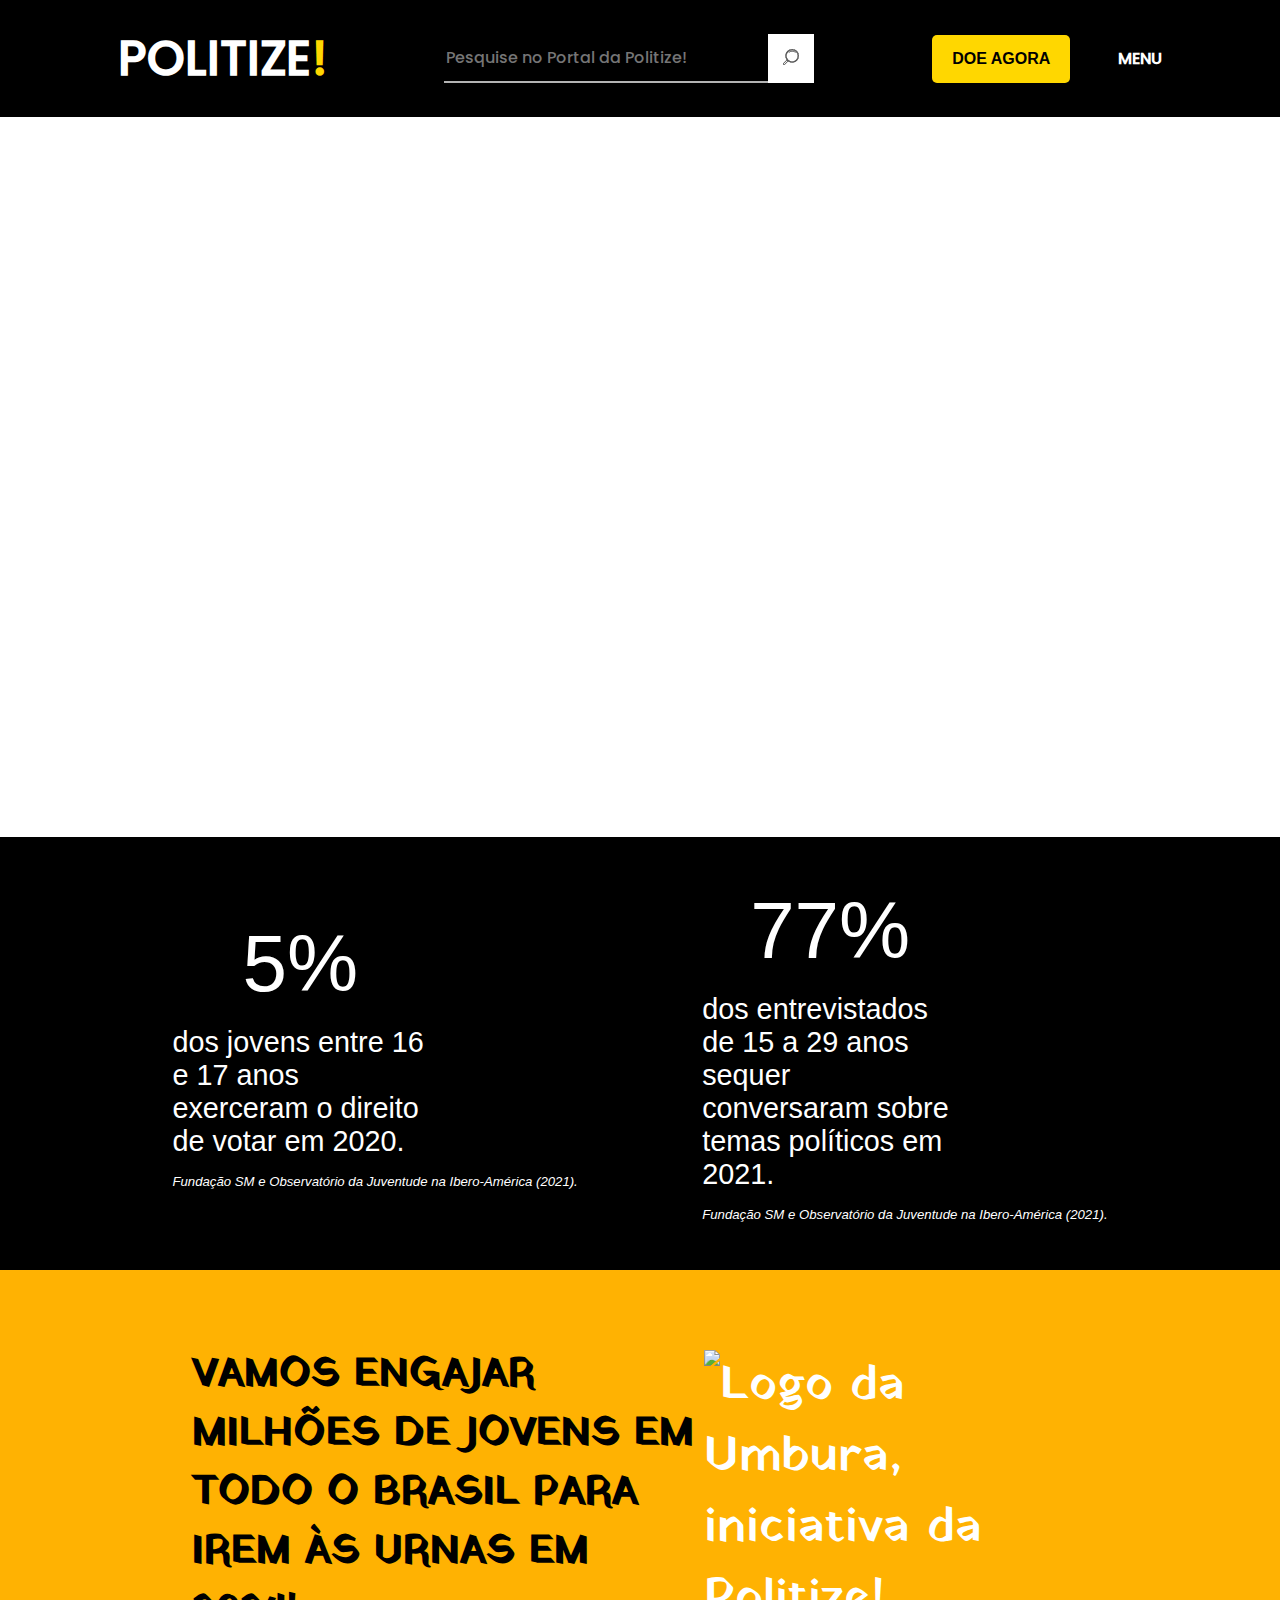
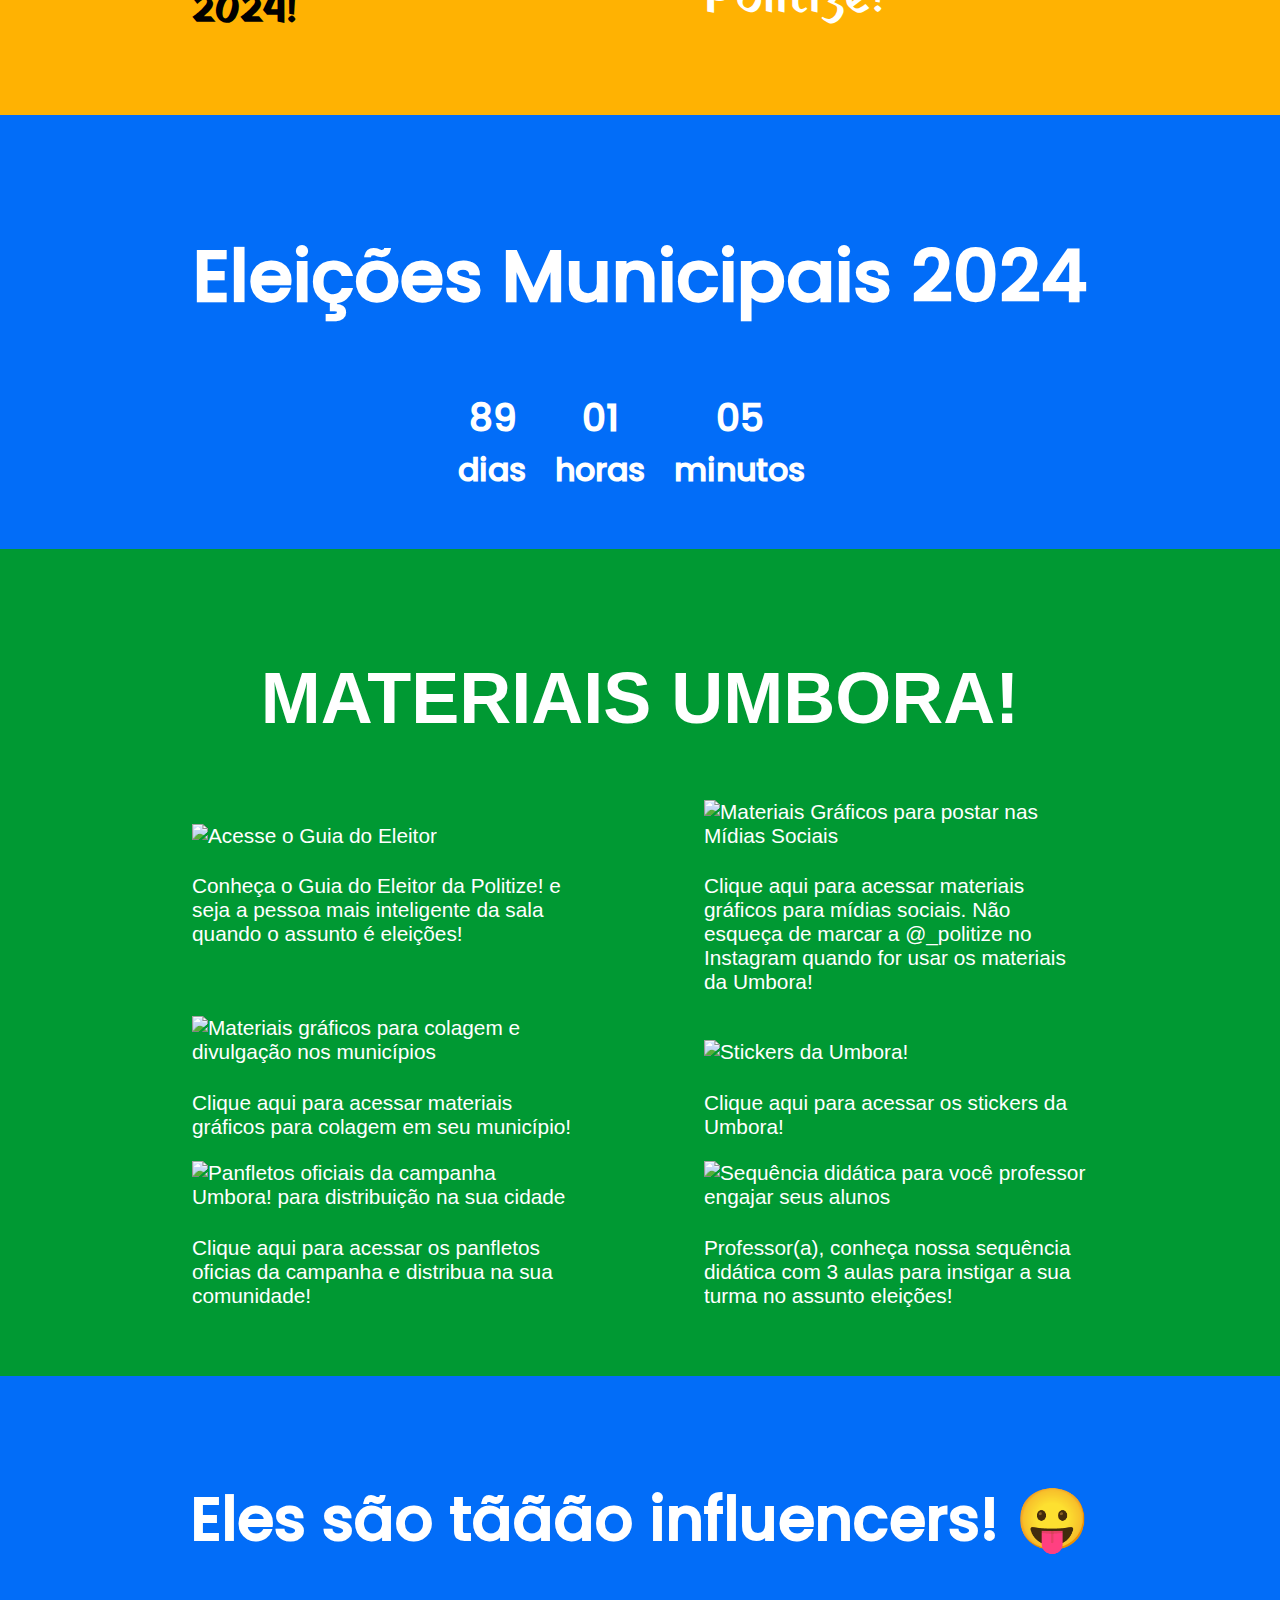
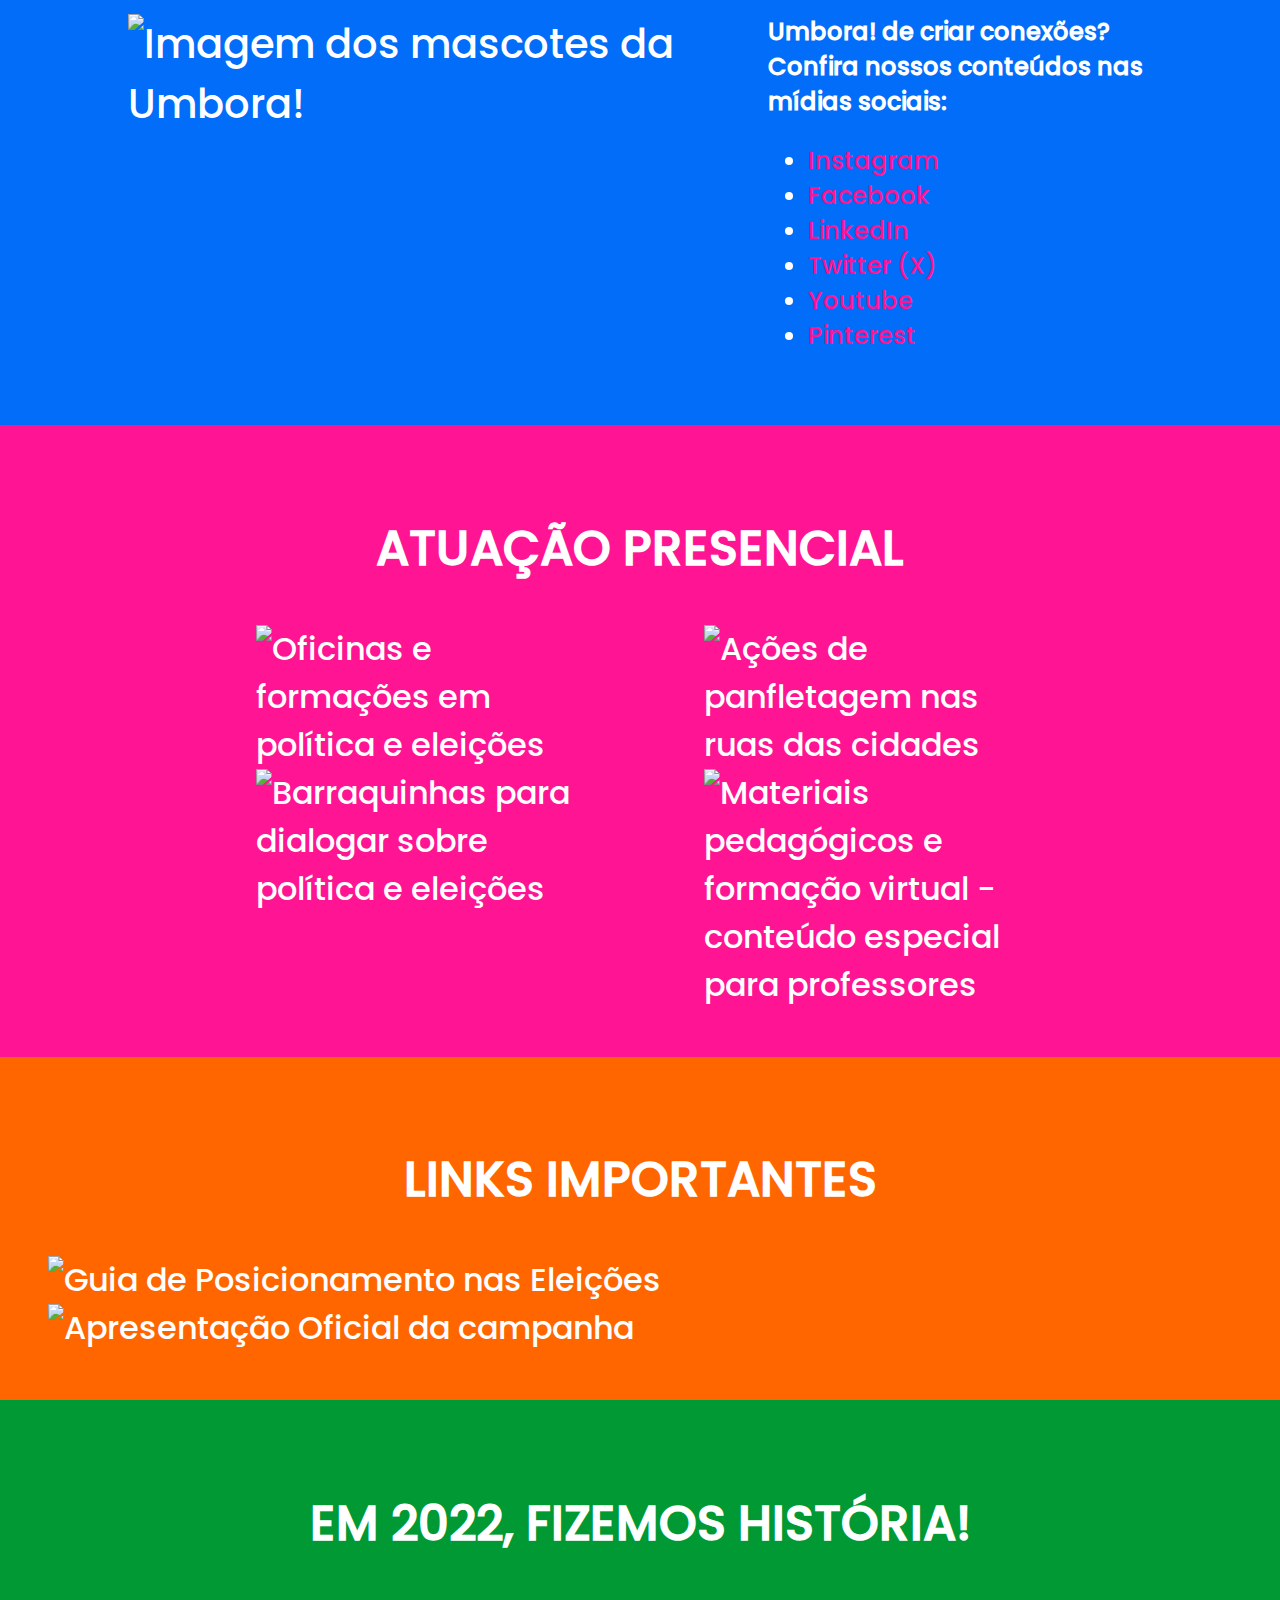
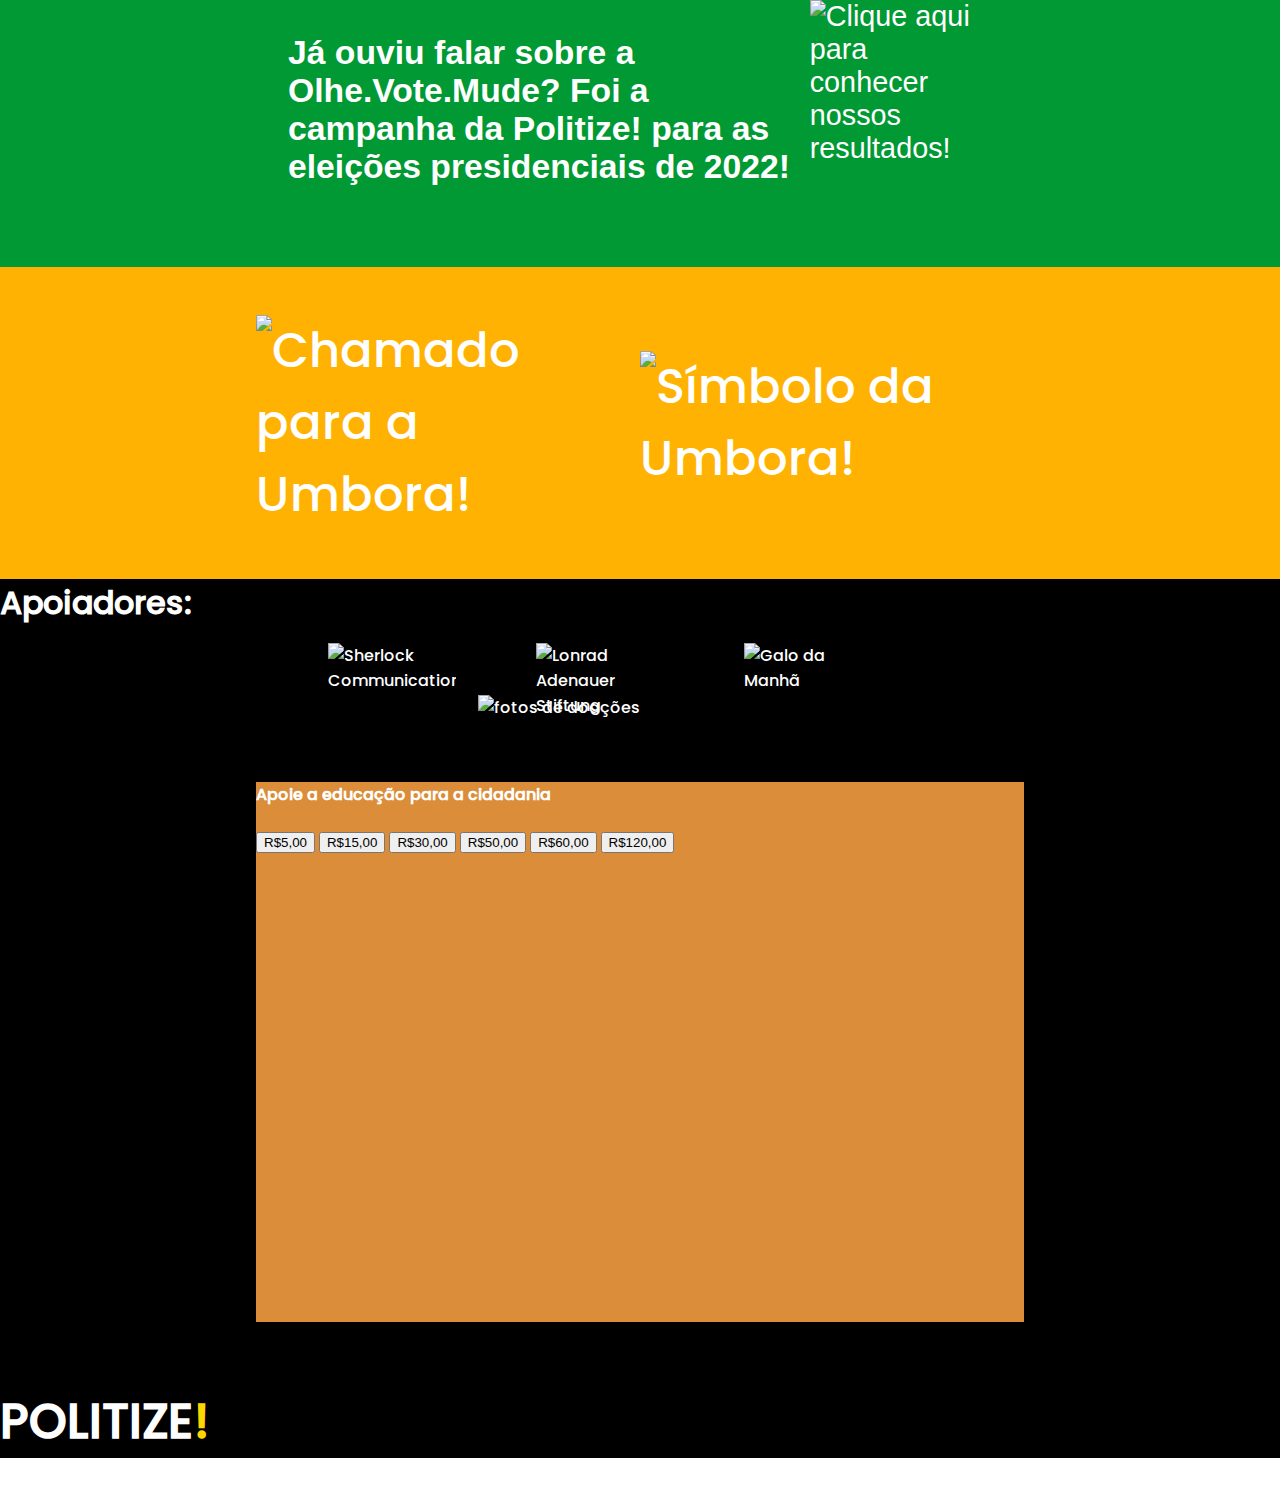
==== html-pages/index.html @ 9faa334e "redoing the page, footer" ====
<!DOCTYPE html>
<html lang="pt-br">

<html>
    <head>
        <meta charset="UTF-8">
        <meta name="viewport" content="width=device-width, initial-scale=1.0">
        <title>HomePage</title>
        <link rel="stylesheet" href="assets/css/stylesheet.css">
    </head>
    <body>
        <header>
            <a href="#">
                <h2>Politize<b>!</b></h2>
            </a>

            <form>
                <input type="text" name="search-bar" placeholder="Pesquise no Portal da Politize!">
               <button>
                <img src="assets/images/big-search-len.png" alt="search button">
               </button>
            </form>

            <div class="acess">
                <button id="doacao">DOE AGORA</button>
                <nav><a href="#">MENU</a></nav>
            </div>
        </header>

        <main>
            <section id="display-video">
                <iframe width="560" height="315" src="https://www.youtube.com/embed/KKNCiRWd_j0?si=w49cdVkKcpp4YYvg" title="YouTube video player" frameborder="0" allow="accelerometer; autoplay; clipboard-write; encrypted-media; gyroscope; picture-in-picture; web-share" referrerpolicy="strict-origin-when-cross-origin" allowfullscreen></iframe>            
            </section>


            <section class="content section-01">
                <div class="manchete">
                    <div class="manchete-content">
                        <span>5%</span><h2> dos jovens entre 16 e 17 anos exerceram o direito de votar em 2020.</h2>
                    </div>

                    <blockquote>Fundação SM e Observatório da Juventude na Ibero-América (2021).</blockquote>
                </div>
                

                <div class="manchete">
                    <div class="manchete-content">
                        <span>77%</span><h2> dos entrevistados de 15 a 29 anos sequer conversaram sobre temas políticos em 2021.</h2>
                    </div>
                    
                    <blockquote>Fundação SM e Observatório da Juventude na Ibero-América (2021).</blockquote>
                </div>
            </section>


            <section class="content section-02">
                <h1>Vamos engajar milhões de jovens em todo o Brasil para irem às urnas em 2024!</h1>

                <img src="https://static.politize.com.br/2024/03/22222-1024x611.png" alt="Logo da Umbura, iniciativa da Politize!">
            </section>


            <section class="content">
                <h2>Eleições Municipais 2024</h2>
                <div>
                    <div class="timer">
                        <div class="date-time">
                            <h3>89</h3>
                            <h4>dias</h4>
                        </div>
                    </div>
    
                    <div class="timer">
                        <div class="date-time">
                            <h3>01</h3>
                            <h4>horas</h4>
                        </div>
                    </div>
    
                    <div class="timer">
                        <div class="date-time">
                            <h3>05</h3>
                            <h4>minutos</h4>
                        </div>
                    </div>
                </div>
            </section>

            <section class="content section-04">
                <h2>MATERIAIS UMBORA!</h2>

                <div id="material">
                    <div class="materiais-card">
                        <a href="#">
                            <img src="https://static.politize.com.br/2024/04/guia.png" alt="Acesse o Guia do Eleitor">
                        </a>
                        <p>Conheça o Guia do Eleitor da Politize! e seja a pessoa mais inteligente da sala quando o assunto é eleições!</p>
                    </div>
    
                    <div class="materiais-card">
                        <a href="#">
                            <img src="https://static.politize.com.br/2024/03/nova-site.png" alt="Materiais Gráficos para postar nas Mídias Sociais">
                        </a>
                        <p>Clique aqui para acessar materiais gráficos para mídias sociais. Não esqueça de marcar a @_politize no Instagram quando for usar os materiais da Umbora!</p>
                    </div>
    
                    <div class="materiais-card">
                        <a href="#">
                            <img src="https://static.politize.com.br/2024/03/nova-site223.png" alt="Materiais gráficos para colagem e divulgação nos municípios">
                        </a>
                        <p>Clique aqui para acessar materiais gráficos para colagem em seu município!</p>
                    </div>
    
                    <div class="materiais-card">
                        <a href="#">
                            <img src="https://static.politize.com.br/2024/03/nova-site224.png" alt="Stickers da Umbora!">
                        </a>
                        <p>Clique aqui para acessar os stickers da Umbora!</p>
                    </div>
    
                    <div class="materiais-card">
                        <a href="#">
                            <img src="https://static.politize.com.br/2024/03/cansado.png" alt="Panfletos oficiais da campanha Umbora! para distribuição na sua cidade">
                        </a>
                        <p>Clique aqui para acessar os panfletos oficias da campanha e distribua na sua comunidade!</p>
                    </div>
    
                    <div class="materiais-card">
                        <a href="#">
                            <img src="https://static.politize.com.br/2024/06/cucadeferro_1.png" alt="Sequência didática para você professor engajar seus alunos">
                        </a>
                        <p>Professor(a), conheça nossa sequência didática com 3 aulas para instigar a sua turma no assunto eleições!</p>
                    </div>
                </div>
            </section>

            <section class="content section-05">
                <h2>Eles são tããão influencers! 😛</h2>

                <div id="redes-sociais">
                    <img src="https://static.politize.com.br/2024/04/perosnagens-site_1-1024x1018.png" alt="Imagem dos mascotes da Umbora!">

                    <nav>Umbora! de criar conexões? Confira nossos conteúdos nas mídias sociais:

                        <ul>
                            <a href="#"><li>Instagram</li></a>
                            <a href="#"><li>Facebook</li></a>
                            <a href="#"><li>LinkedIn</li></a>
                            <a href="#"><li>Twitter (X)</li></a>
                            <a href="#"><li>Youtube</li></a>
                            <a href="#"><li>Pinterest</li></a>
                        </ul>
                    </nav>
                </div>
            </section>

            <section class="content section-06">
                <h2>ATUAÇÃO PRESENCIAL</h2>

                <div id="acoes-presenciais">
                    <img src="https://static.politize.com.br/2024/03/oficinas_1-2048x1479.png" alt="Oficinas e formações em política e eleições">

                    <img src="https://static.politize.com.br/2024/03/panfleta_1-2048x1461.png" alt="Ações de panfletagem nas ruas das cidades">

                    <img src="https://static.politize.com.br/2024/03/barra_3-2048x1708.png" alt="Barraquinhas para dialogar sobre política e eleições">

                    <img src="https://static.politize.com.br/2024/03/prof-2048x1582.png" alt="Materiais pedagógicos e formação virtual - conteúdo especial para professores">
                </div>
            </section>

            <section class="content section-07">
                <h2>LINKS IMPORTANTES</h2>

                <div class="links">
                    <a href="#">
                        <img src="https://static.politize.com.br/2024/04/1-guia.png" alt="Guia de Posicionamento nas Eleições">
                    </a>

                    <a href="#">
                        <img src="https://static.politize.com.br/2024/04/1-apre.png" alt="Apresentação Oficial da campanha">
                    </a>
                </div>
            </section>

            <section class="content section-08">
                <h2>EM 2022, FIZEMOS HISTÓRIA!</h2>

                <div class="resultados">
                    <h3>Já ouviu falar sobre a Olhe.Vote.Mude? Foi a campanha da Politize! para as eleições presidenciais de 2022!</h3>
                
                <a href="#">
                    <img src="https://static.politize.com.br/2024/04/olhevote.png" alt="Clique aqui para conhecer nossos resultados!">
                </a>
                </div>
            </section>

            <section class="content section-09">
                <img src="https://static.politize.com.br/2024/03/futuro1-1024x611.png" alt="Chamado para a Umbora!">

                <img src="https://static.politize.com.br/2024/03/futuro2-1024x611.png" alt="Símbolo da Umbora!">
            </section>
        </main>

        <footer>
            <section id="footer-content">
                <div class="patrocinadores">
                    <h3>Apoiadores:</h3>
    
                    <div class="patrocinadores-logo">
                        <img src="https://static.politize.com.br/2024/03/2022-logo-all-white-1-1024x250.png" alt="Sherlock Communications">
                        <img src="https://static.politize.com.br/2024/04/KAS-02-1-branca-1536x505.png" alt="Lonrad Adenauer Stiftung">
                        <img src="https://static.politize.com.br/2024/04/Galo-da-Manha-Logo-Branca-1024x337.png" alt="Galo da Manhã">
                    </div>
                </div>
    
                <div class="doacao">
                    
                    <div class="background">
                        <img src="https://static.politize.com.br/2022/08/HOME2-07-min-min5-881x1024.webp" alt="fotos de doações">
    
                        <h4>Apoie a educação para a cidadania</h4>
    
                        <button>R$5,00</button>
                        <button>R$15,00</button>
                        <button>R$30,00</button>
                        <button>R$50,00</button>
                        <button>R$60,00</button>
                        <button>R$120,00</button>
                    </div>
                </div>

                <div class="contact">
                    <a href="#">
                        <h2>Politize<b>!</b></h2>
                    </a>
                </div>
            </section>
        </footer>
    </body>
</html>
---- html-pages/assets/css/stylesheet.css ----
body{
    margin: 0;
    box-sizing: border-box;
    font-family: poppins;
    color: black;
}

@font-face {
    font-family: poppins;
    src: url(/html-pages/assets/fonts/Poppins-Medium.ttf);
}

@font-face {
    font-family: sertao;
    src: url(/html-pages/assets/fonts/YatraOne-Regular.ttf);
}

header{
    font-family: poppins;
    display: flex;
    height: 13vh;
    background-color: black;
    justify-content: space-evenly;
    align-items: center;
}

a{
    text-decoration: none;
    color: white;
}

:is(a h2){
    text-transform: uppercase;
    font-size: 3rem;
}

a h2 b{
    color: gold;
}

form input{
    background-color: transparent;
    border: 0;
    border-bottom: 2px solid rgba(255, 255, 255, 0.7);
    width: 25vw;
    font-family: poppins;
    font-size: 1rem;
}               

form input :has([placeholder]):placeholder-shown{
    color: white;
    padding: 10px;
}

input + button {
    background-color: white;
    border: 0;
    padding: 15px;

}

button img {
    width: 100%;
}

form, .acess{
    display: flex;
    justify-content:center;
}

.acess{
    align-items: center;
}

.acess button {
    background-color: gold;
    font-weight: 600;
    padding: 15px 20px;
    border-radius: 5px;
    border: 0;
    font-size: 1rem;
    margin-right: 3rem;
}

.acess button:hover{
    background-color: white;
}

.acess nav a{
    font-weight: 600;
    font-size: 1rem;
}

.acess nav a:hover{
    color: gold;
}

#display-video{
    width: 100%;
    height: 80vh;
}

iframe {
    width: 100%;
    height: 100%;
}

.content{
    display: flex;
    flex-direction: column;
    background-color: rgb(2, 109, 248);
    color: white;
    height: fit-content;
    font-size: 3rem;
    align-items: center;
    padding: 3rem;
}

.timer{
    font-size: 2rem;
    display: inline-block;
    text-align: center;
    margin-right: 1rem;
}

.date-time h3, .date-time h4{
    margin: 0;
}

.section-01{
    background-color: black;
    color: white;
    font-family: sans-serif;
    font-size: 1rem;
    display: flex;
    flex-direction: row;
    justify-content: space-evenly;
    text-align: center;
}

.manchete{
    font-size: 1rem;
}

.manchete-content{
    width: 20vw;
}

.manchete span {
    font-size: 5rem;
    font-weight: 400;
}

.manchete h2{
    margin: 1rem 0;
    font-weight: normal;
    text-align: start;
    font-size: 1.8rem;
}

.section-01 blockquote{
    font-size: 0.825rem;
    text-align: start;
    margin: 0;
    font-style: italic;
    text-align: center;
}

.section-02{
    background-color: #FFB202;
    display: flex;
    flex-direction: row;
    height: fit-content;
    font-family: sertao;
    justify-content: center;
}

.section-02 h1{
    font-size: 2.5rem;
    width: 40vw;
    color: black;
    text-transform: uppercase;
}

.section-02 img{
    width: 30vw;
}

.section-04{
    background-color: #009933;
    font-family: sans-serif;
}

#material{
    display: grid;
    grid-template-columns: 1fr 1fr;
    column-gap: 10vw;
}

.section-04 a img, .section-04 p {
    max-width: 30vw;
    font-size: 1.3rem;
}

.section-05{
    font-size: 2.5rem;
}

.section-05 #redes-sociais{
    display: flex;
    justify-content: center;
}

.section-05 #redes-sociais img{
    max-width: 45vw;
    max-height: 65vh;
    margin-right: 4rem;
}

.section-05 #redes-sociais nav{
    font-size: 1.5rem;
    width: 30vw;
    align-self: center;
    font-weight: bold;
}

.section-05 #redes-sociais nav ul a li{
    color: deeppink;
    font-weight: normal;
}

li::marker{
    color: white;
}

.section-06{
    background-color: deeppink;
    font-size: 2rem;
}

#acoes-presenciais{
    display: grid;
    grid-template-columns: 1fr 1fr;
    column-gap: 10vw;
}

.section-06 #acoes-presenciais img {
    max-width: 25vw;
}

.section-07{
    background-color: #FF6600;
    font-size: 2rem;
}

.section-07 .links img{
    margin-right: 4rem;
}

.section-08{
    background-color: #009933;
    font-size: 2rem;
}

.resultados{
    display: flex;
    width: 55vw;
    font-size: 1.8rem;
    font-weight: normal;
    font-family: sans-serif;
}

.resultados img {
    width: 25vw;
}

.section-09{
    background-color: #FFB202;
    display: flex;
    flex-direction: row;
    justify-content: center;
}

.section-09 img {
    width: 30vw;
}

footer{
    background-color: black;
    color: white;
    position: relative;
}

.patrocinadores h3{
    font-size: 2rem;
    padding-bottom: 1rem;
    margin: 0;
}

.patrocinadores-logo{
    display: flex;
    justify-content: center;
}

.patrocinadores-logo img {
    max-width: 10vw;
    margin-right: 5rem;
}

.background{
    background-color: #DB8D39;
    width: 60vw;
    height: 60vh;
    margin: 5% auto;
}

.doacao .background img {
    position: absolute;
    right: 50%;
    bottom:10%;
    height: 75vh;
}
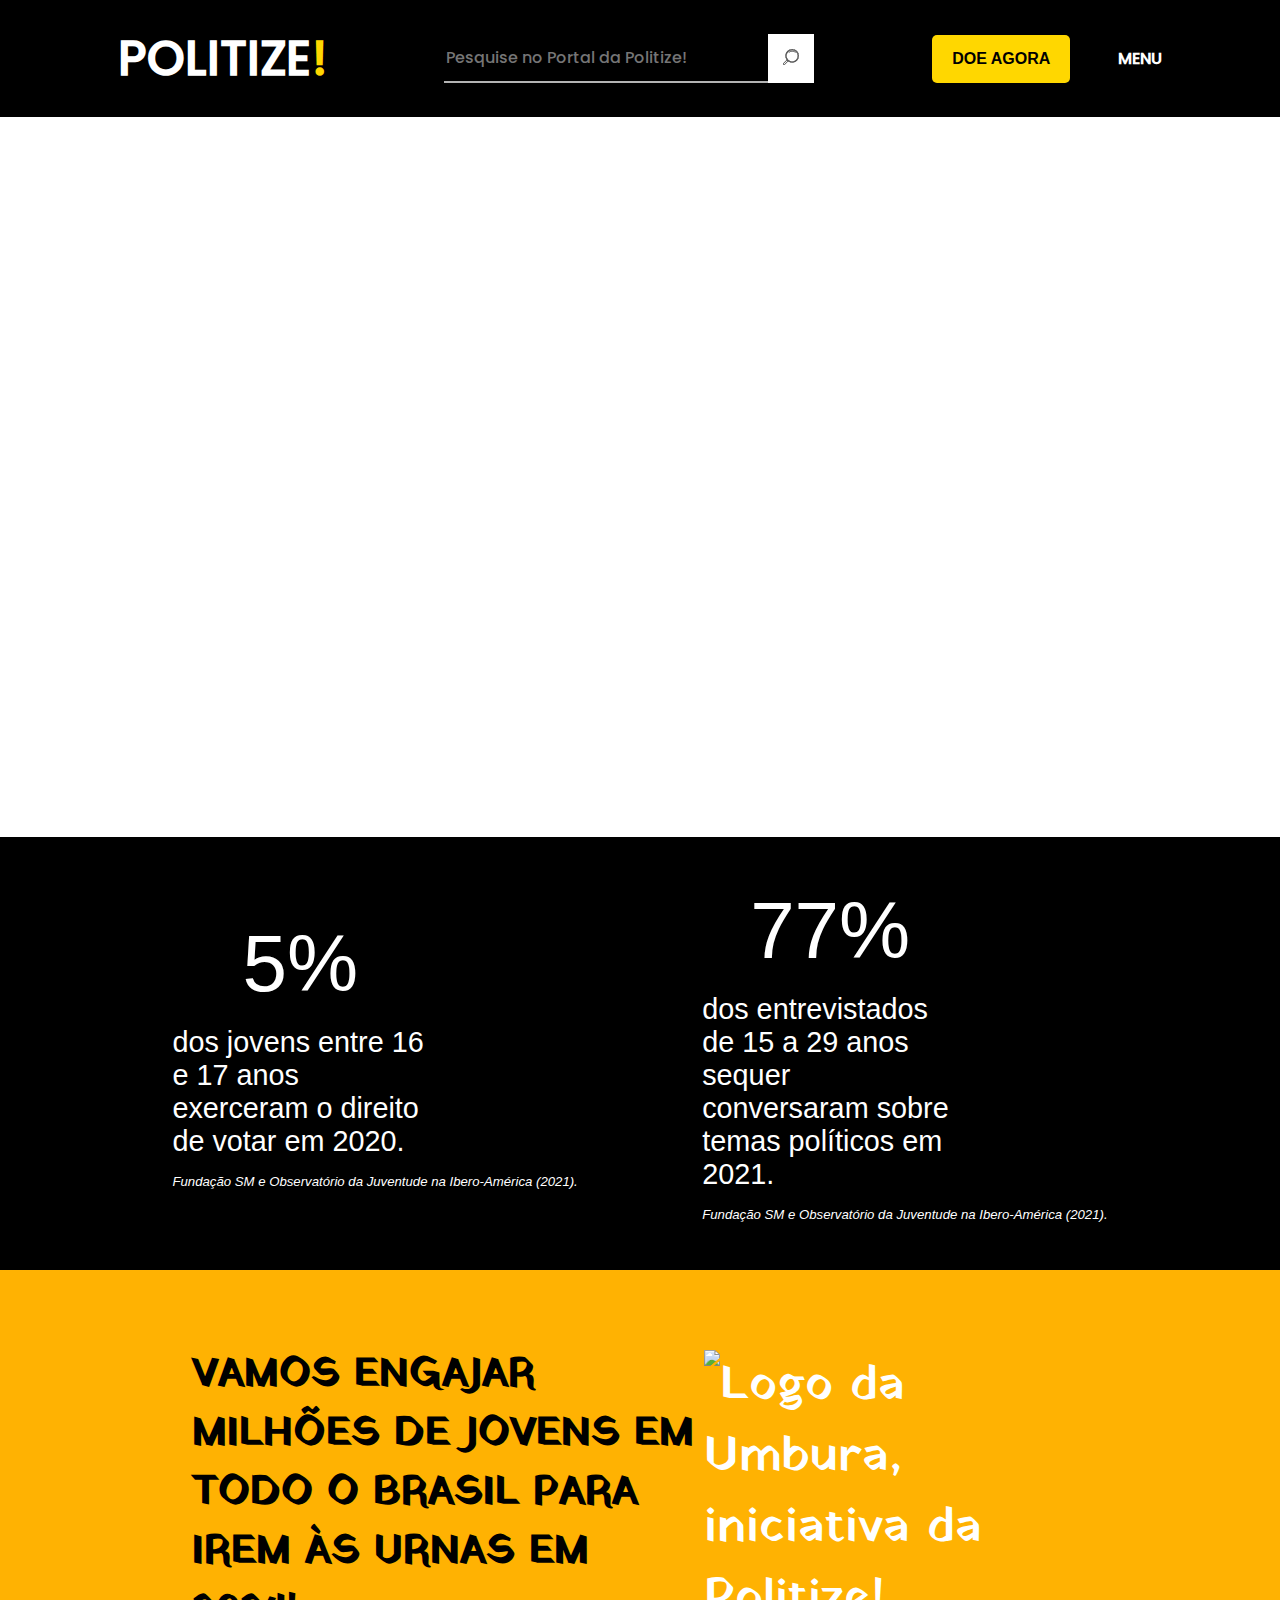
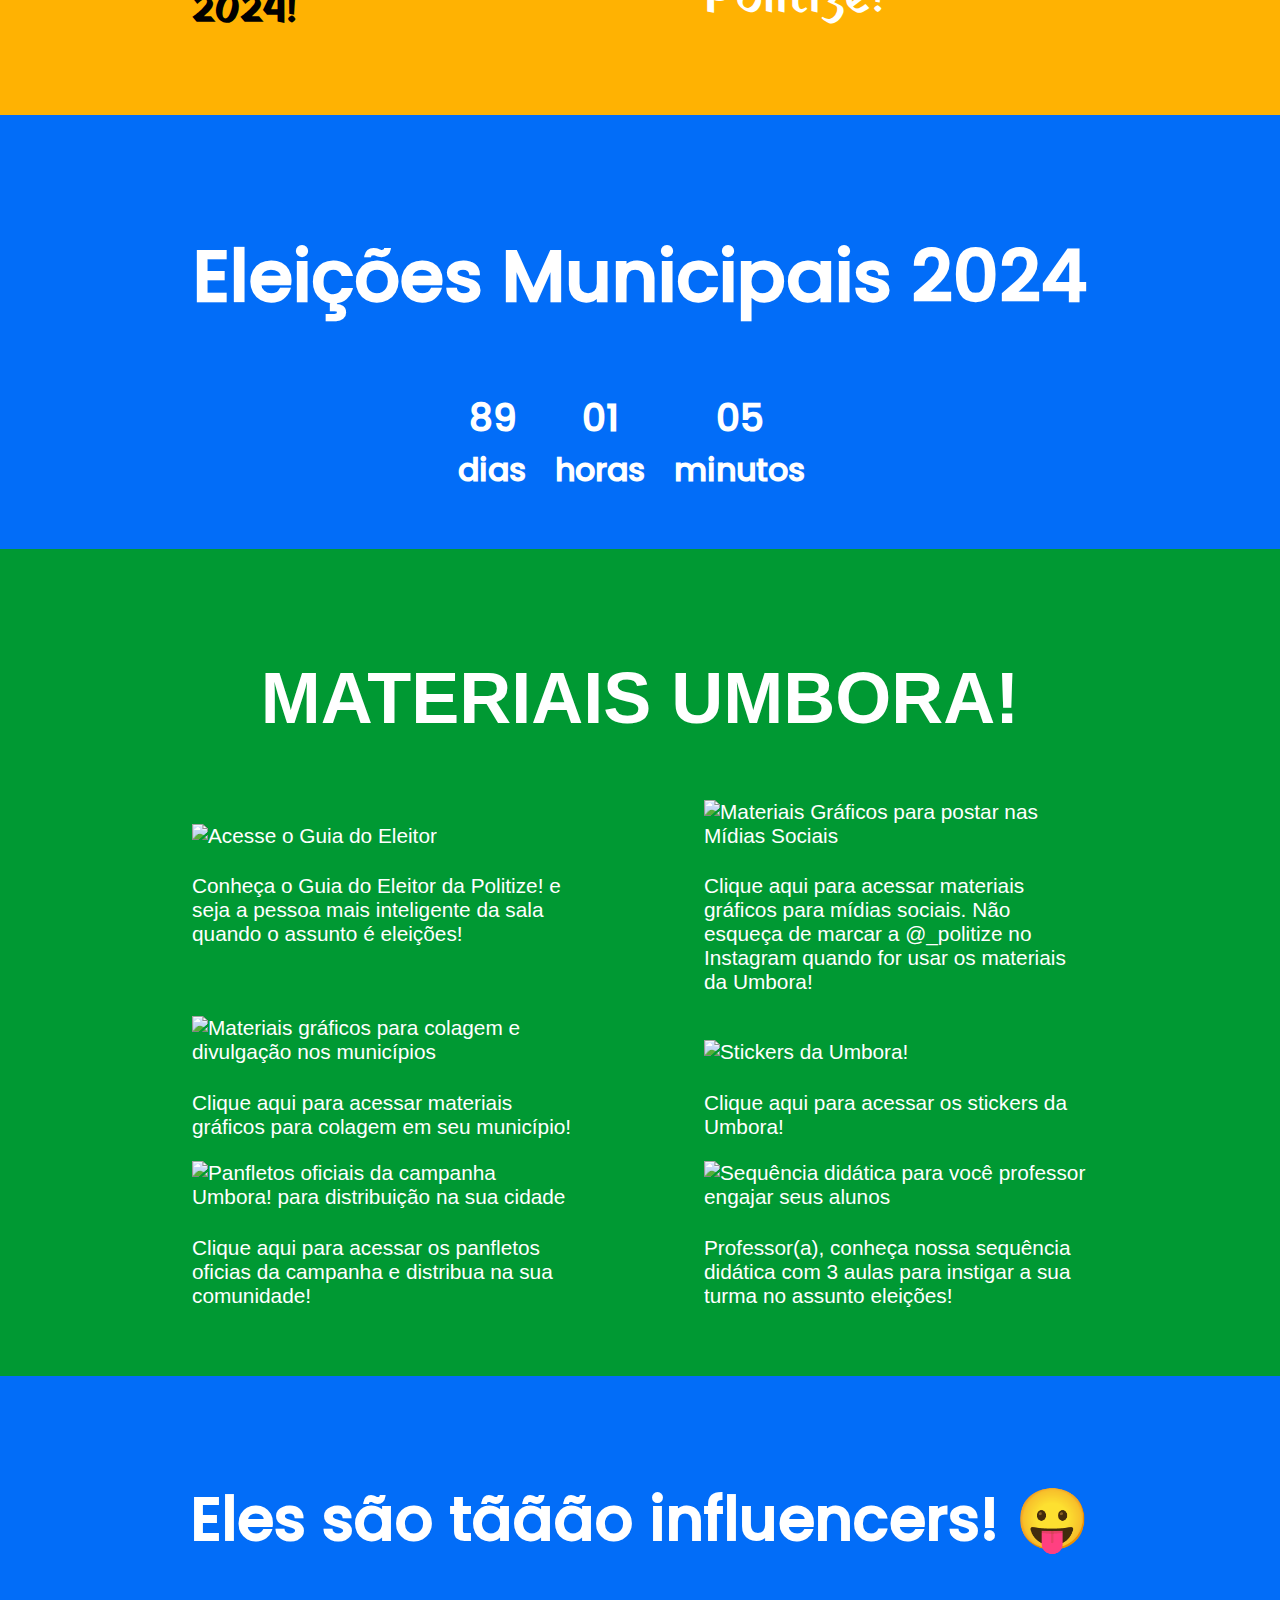
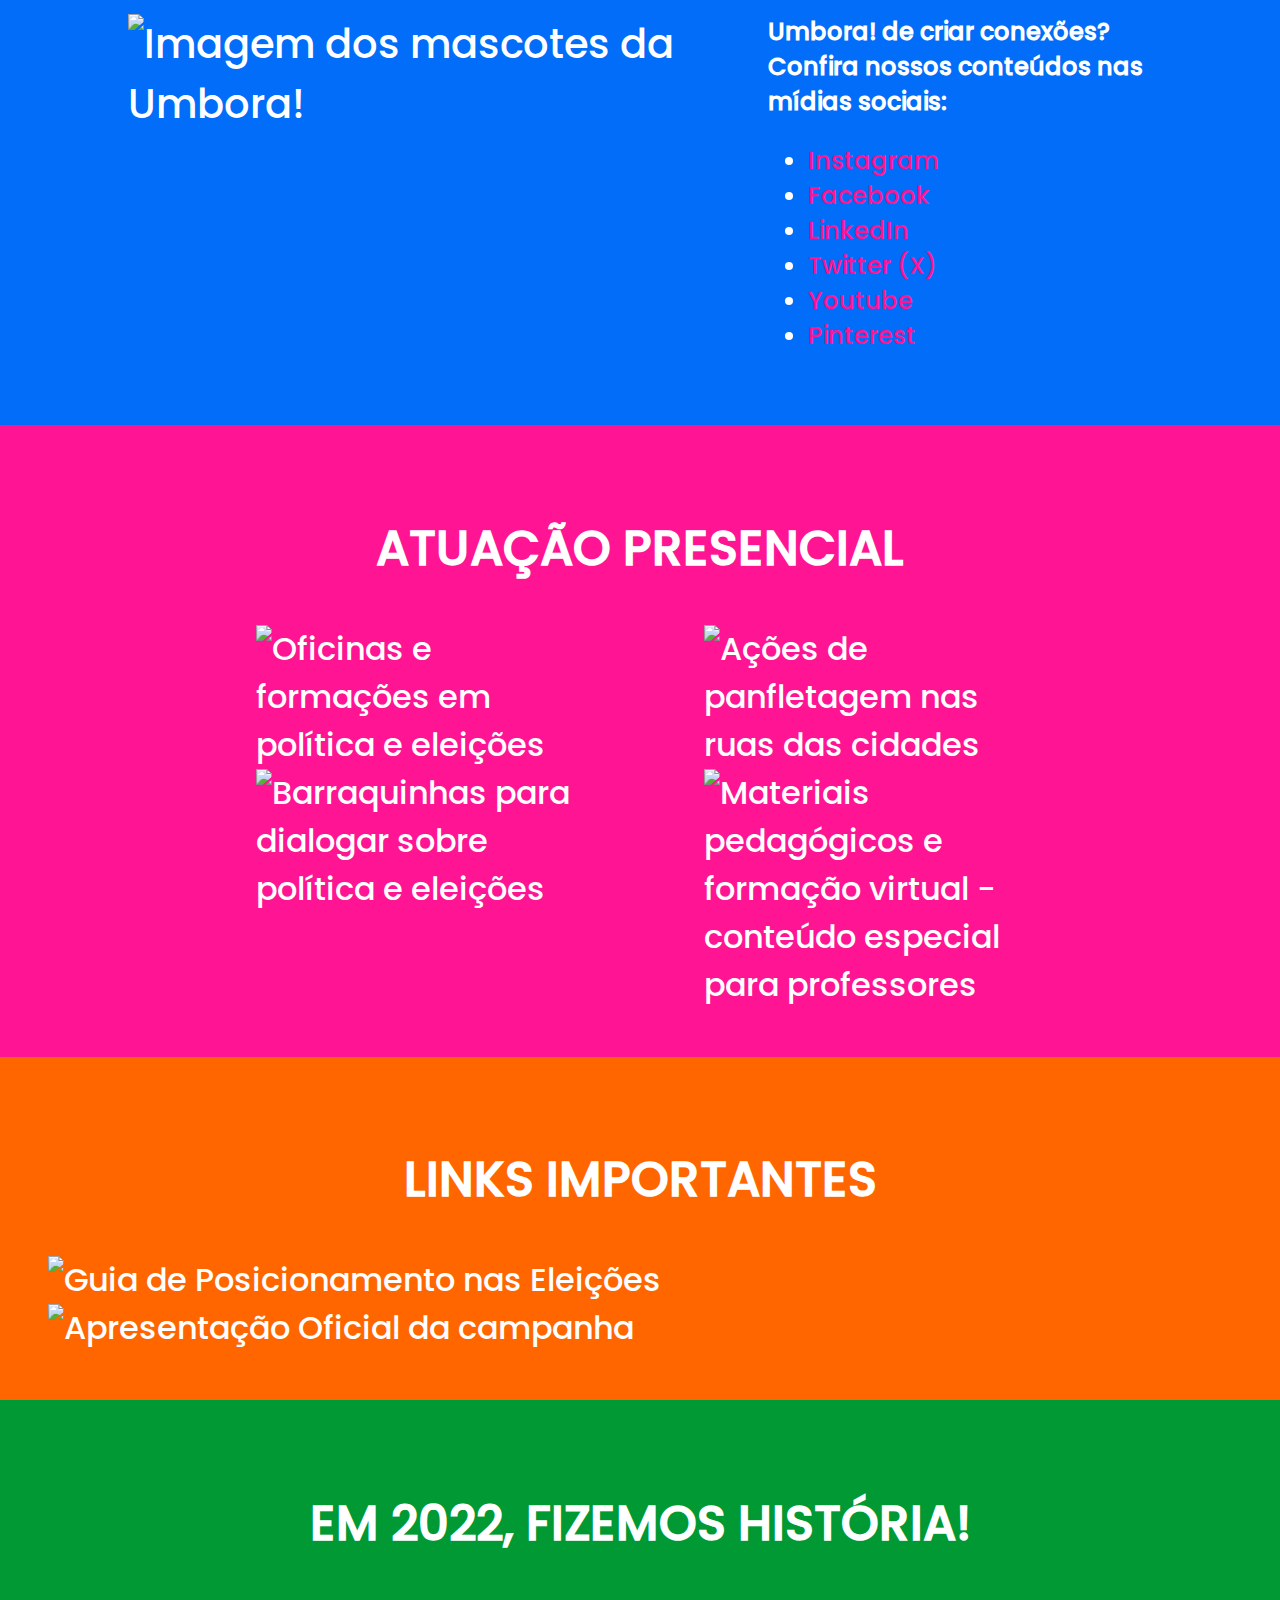
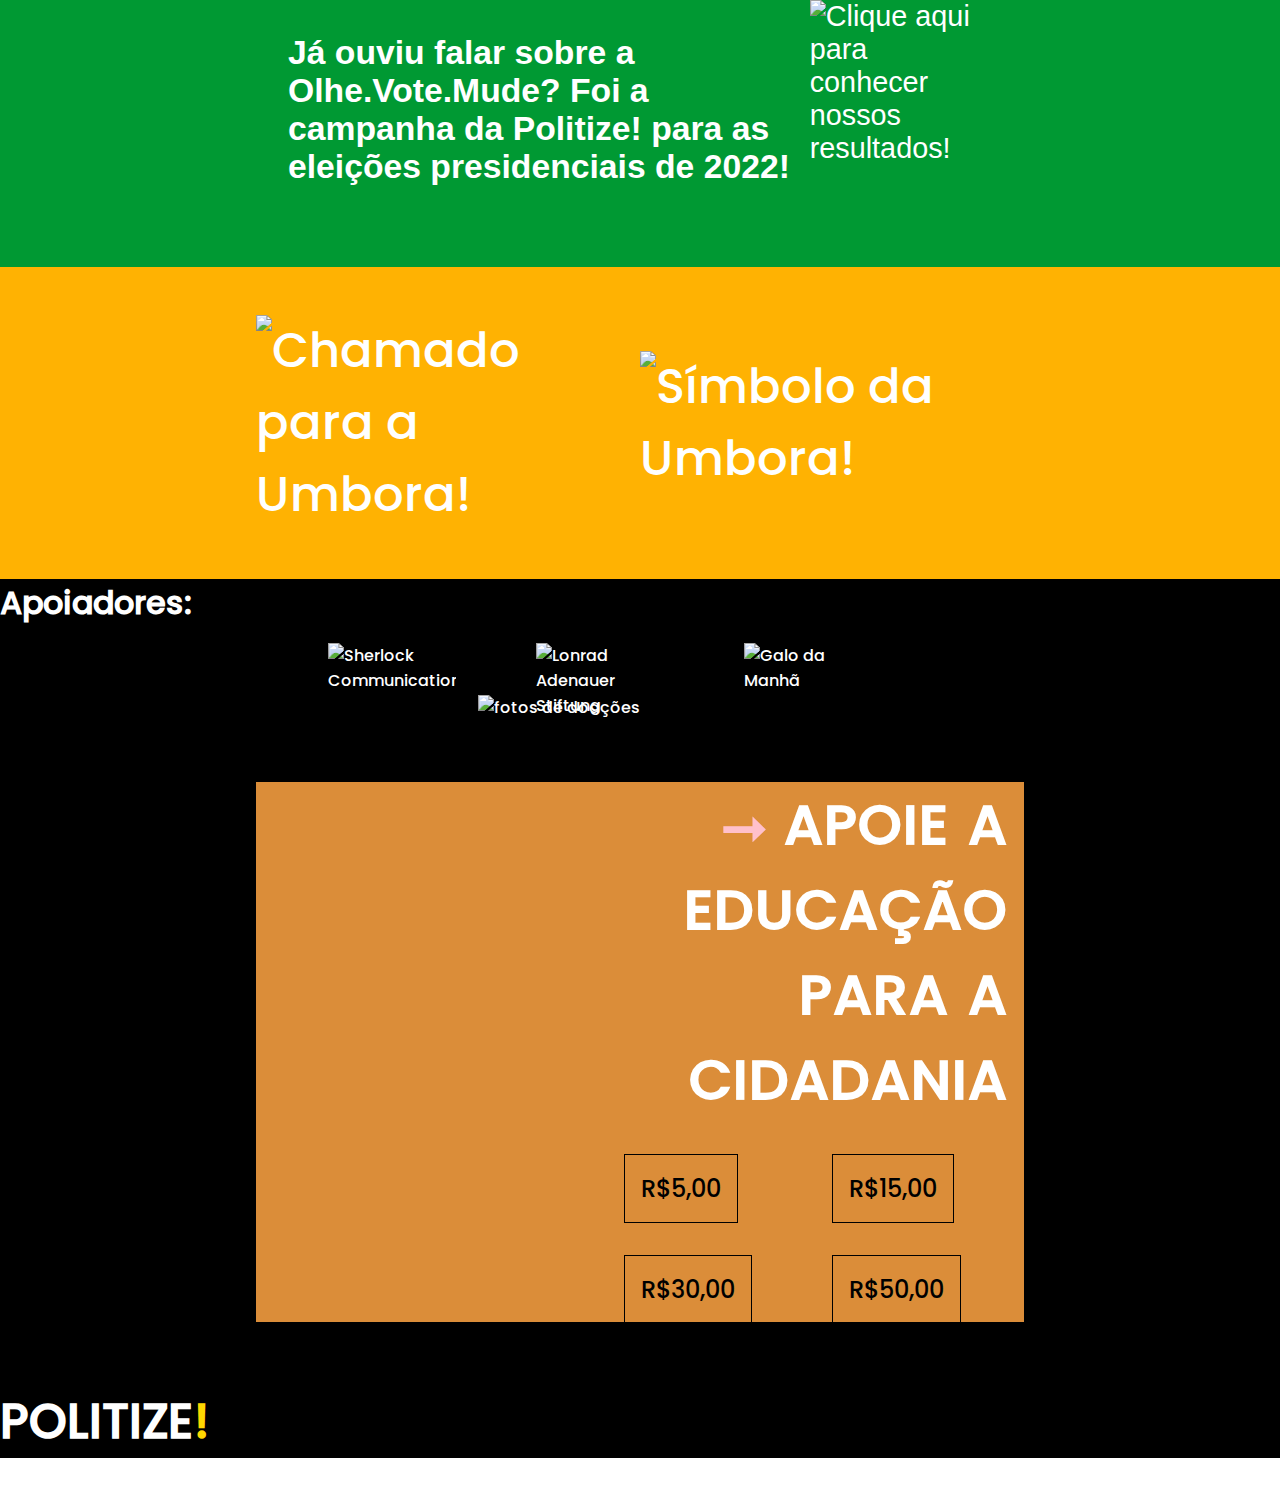
==== commit a4c895b4: "redoing the page, footer" ====
--- a/html-pages/index.html
+++ b/html-pages/index.html
@@ -220,12 +220,14 @@
     
                         <h4>Apoie a educação para a cidadania</h4>
     
-                        <button>R$5,00</button>
+                        <div class="doe">
+                            <button>R$5,00</button>
                         <button>R$15,00</button>
                         <button>R$30,00</button>
                         <button>R$50,00</button>
                         <button>R$60,00</button>
                         <button>R$120,00</button>
+                        </div>
                     </div>
                 </div>
 
--- a/html-pages/assets/css/stylesheet.css
+++ b/html-pages/assets/css/stylesheet.css
@@ -312,6 +312,39 @@
     width: 60vw;
     height: 60vh;
     margin: 5% auto;
+    text-align: right;
+}
+
+.background h4{
+    text-transform: uppercase;
+    font-size: 3.5rem;
+    width: 60%;
+    margin: 2rem 1rem 1rem auto;
+    word-spacing: 3px;
+    letter-spacing: 1px;
+}
+
+.background h4::before{
+    content: "⭢";
+    color: pink;
+    margin-right: 1rem;
+}
+
+.background .doe{
+    display: grid;
+    grid-template-columns: 1fr 1fr;
+    gap: 2rem;
+    width: 50%;
+    margin: 2rem 1rem 1rem auto;
+}
+
+.background button{
+    padding: 1rem;
+    background-color: transparent;
+    border: 1px solid black;
+    font-size: 1.5rem;
+    width: fit-content;
+    font-family: poppins;
 }
 
 .doacao .background img {
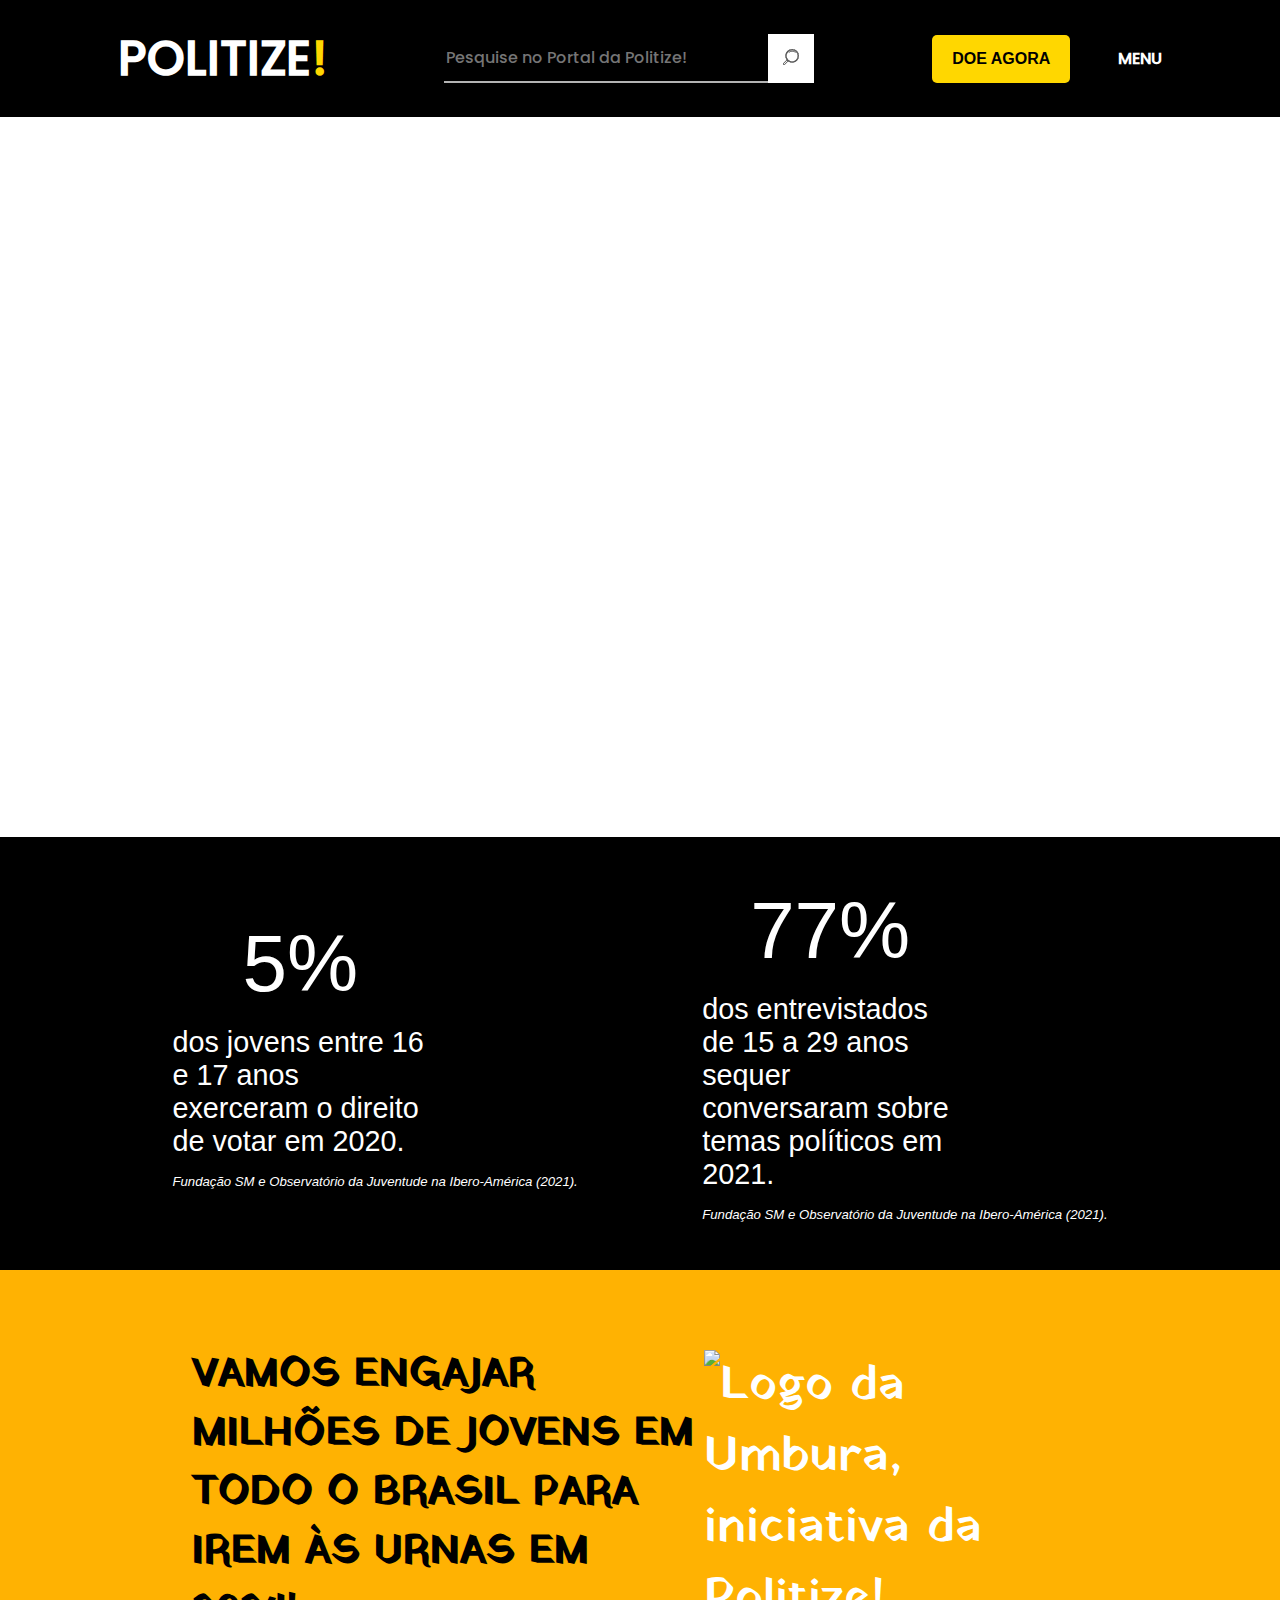
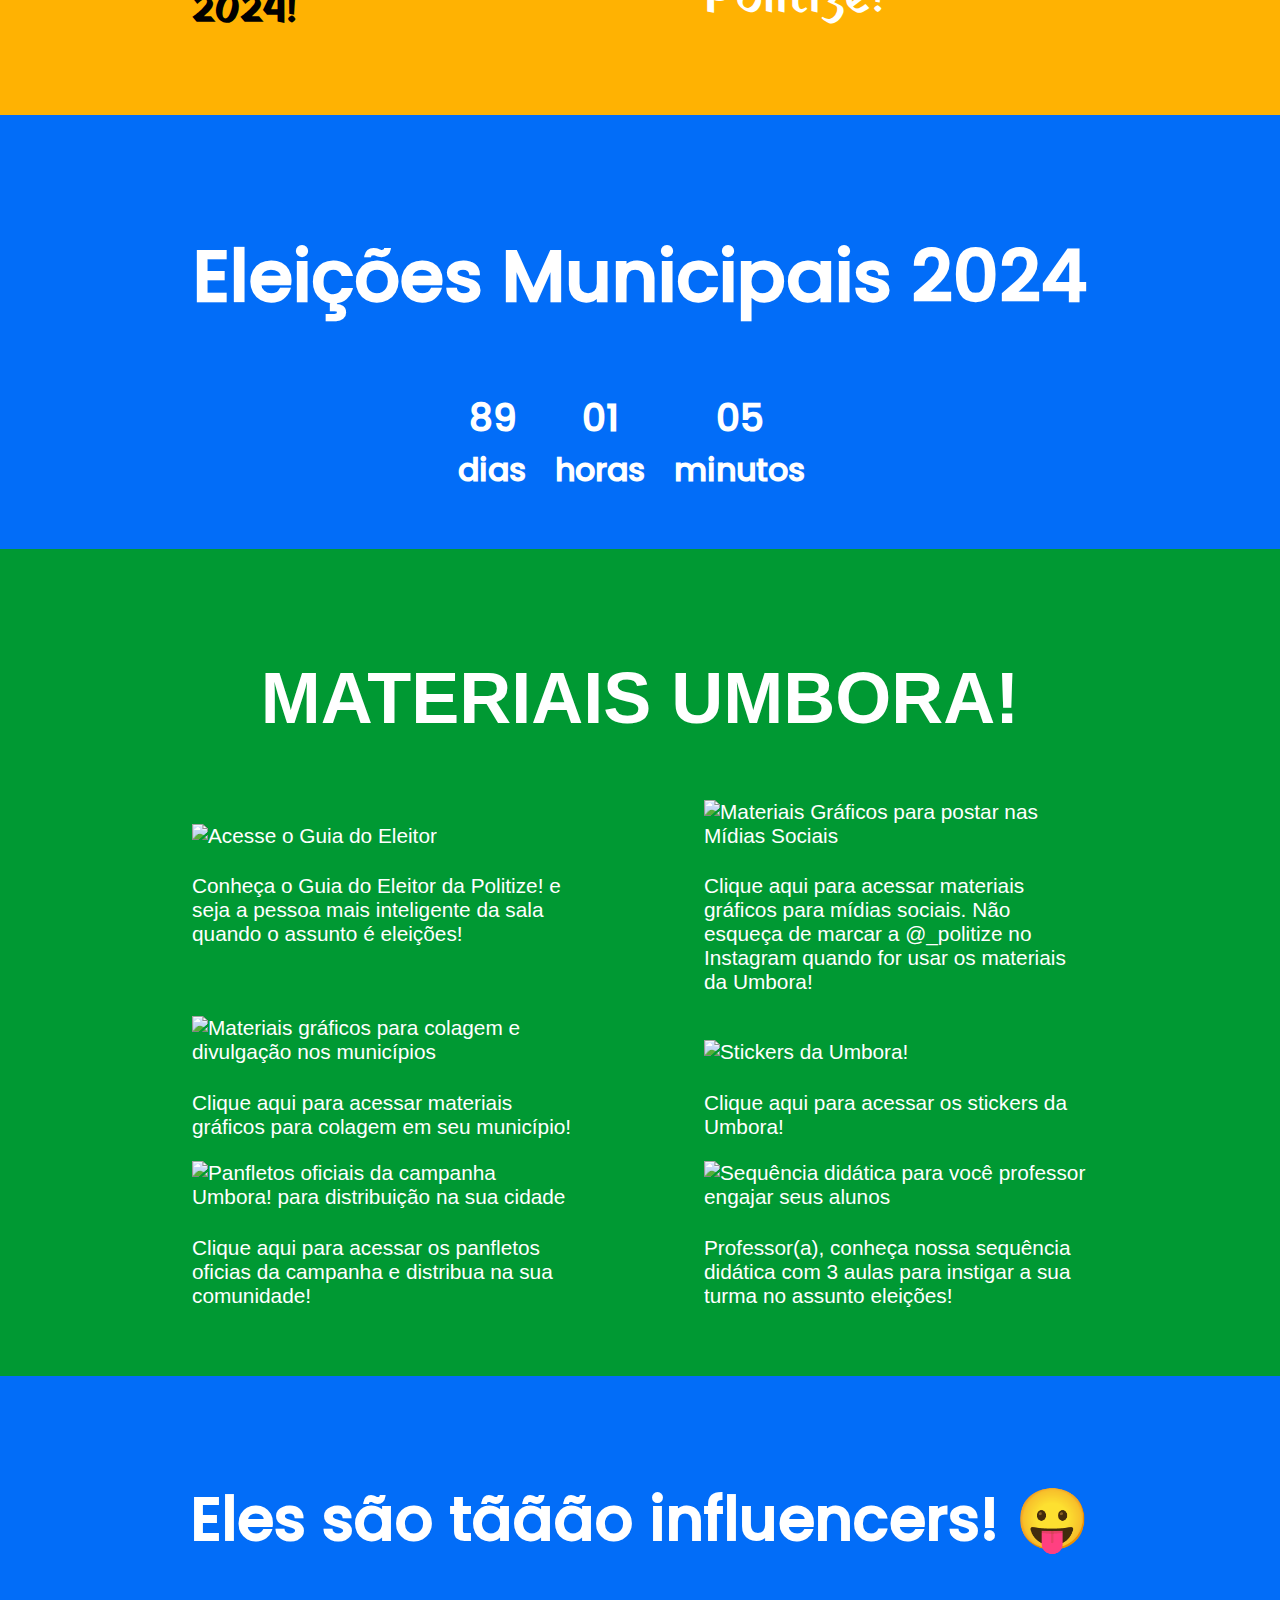
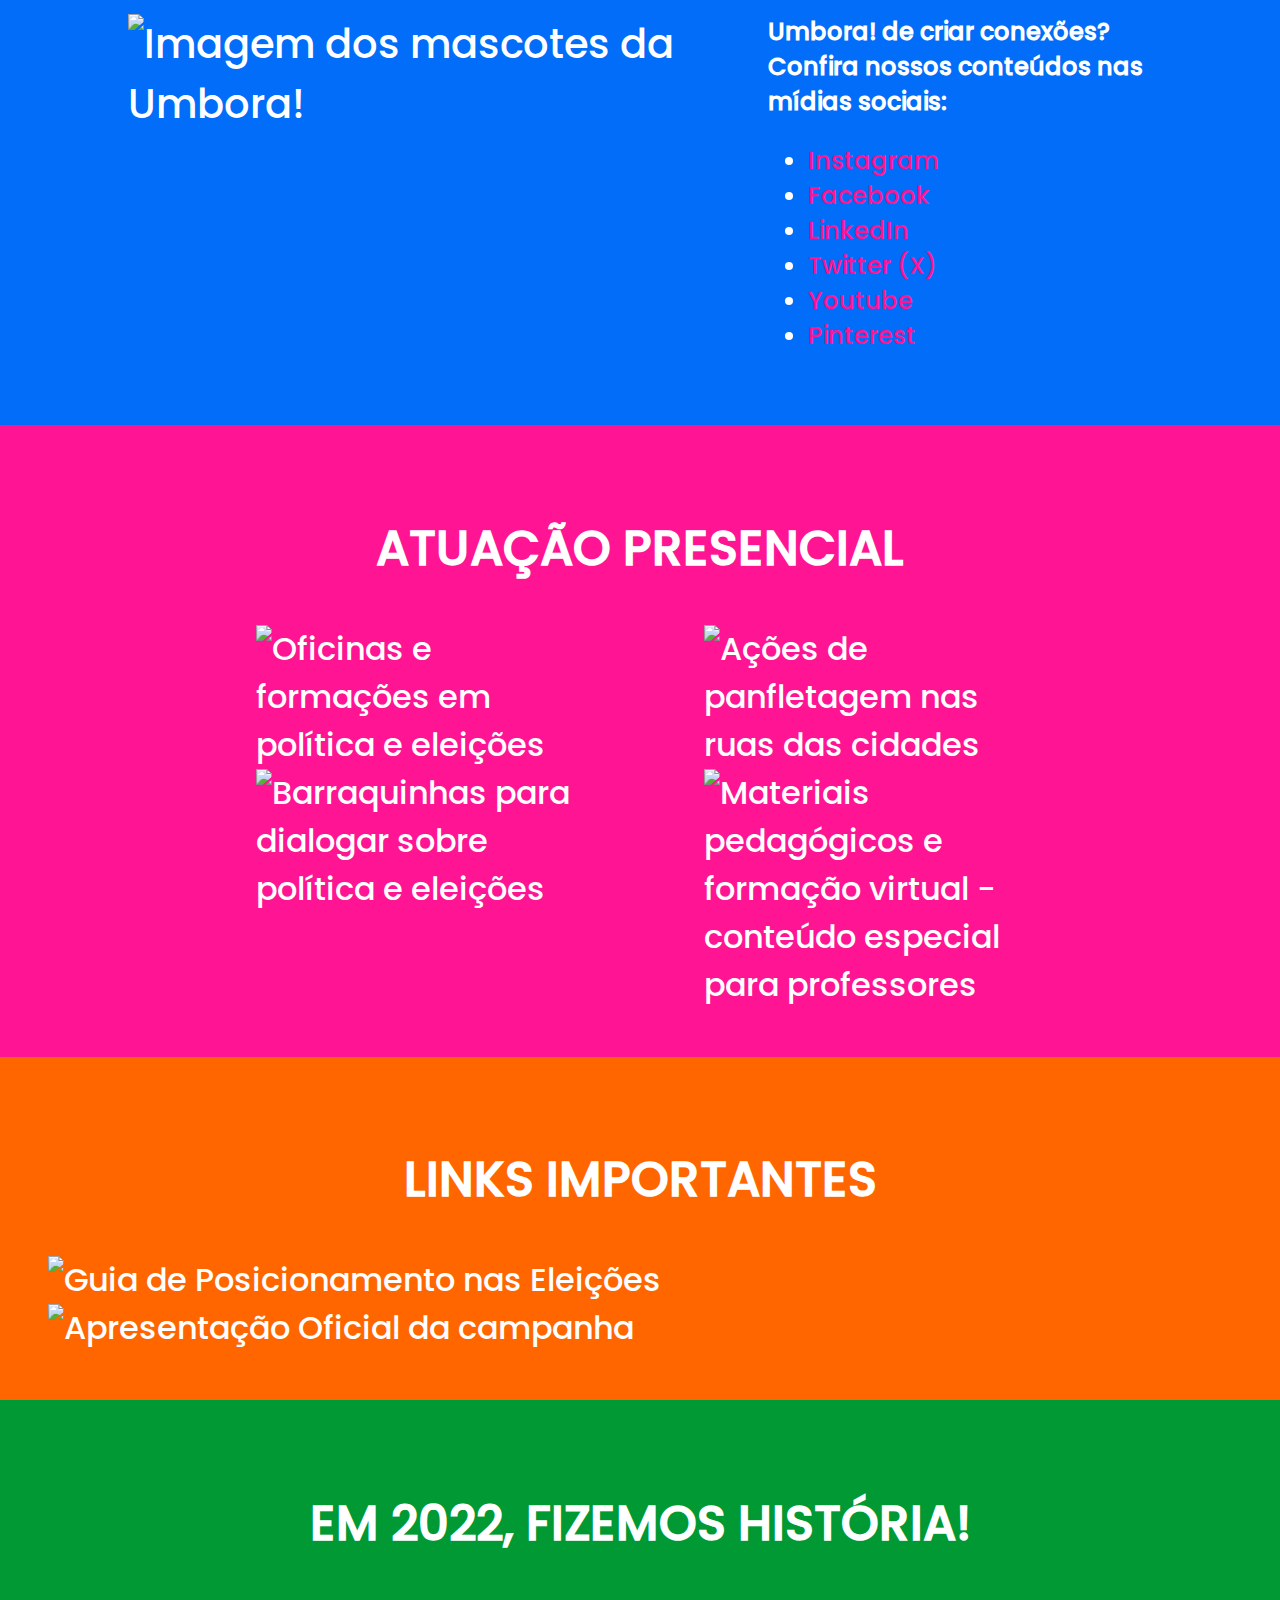
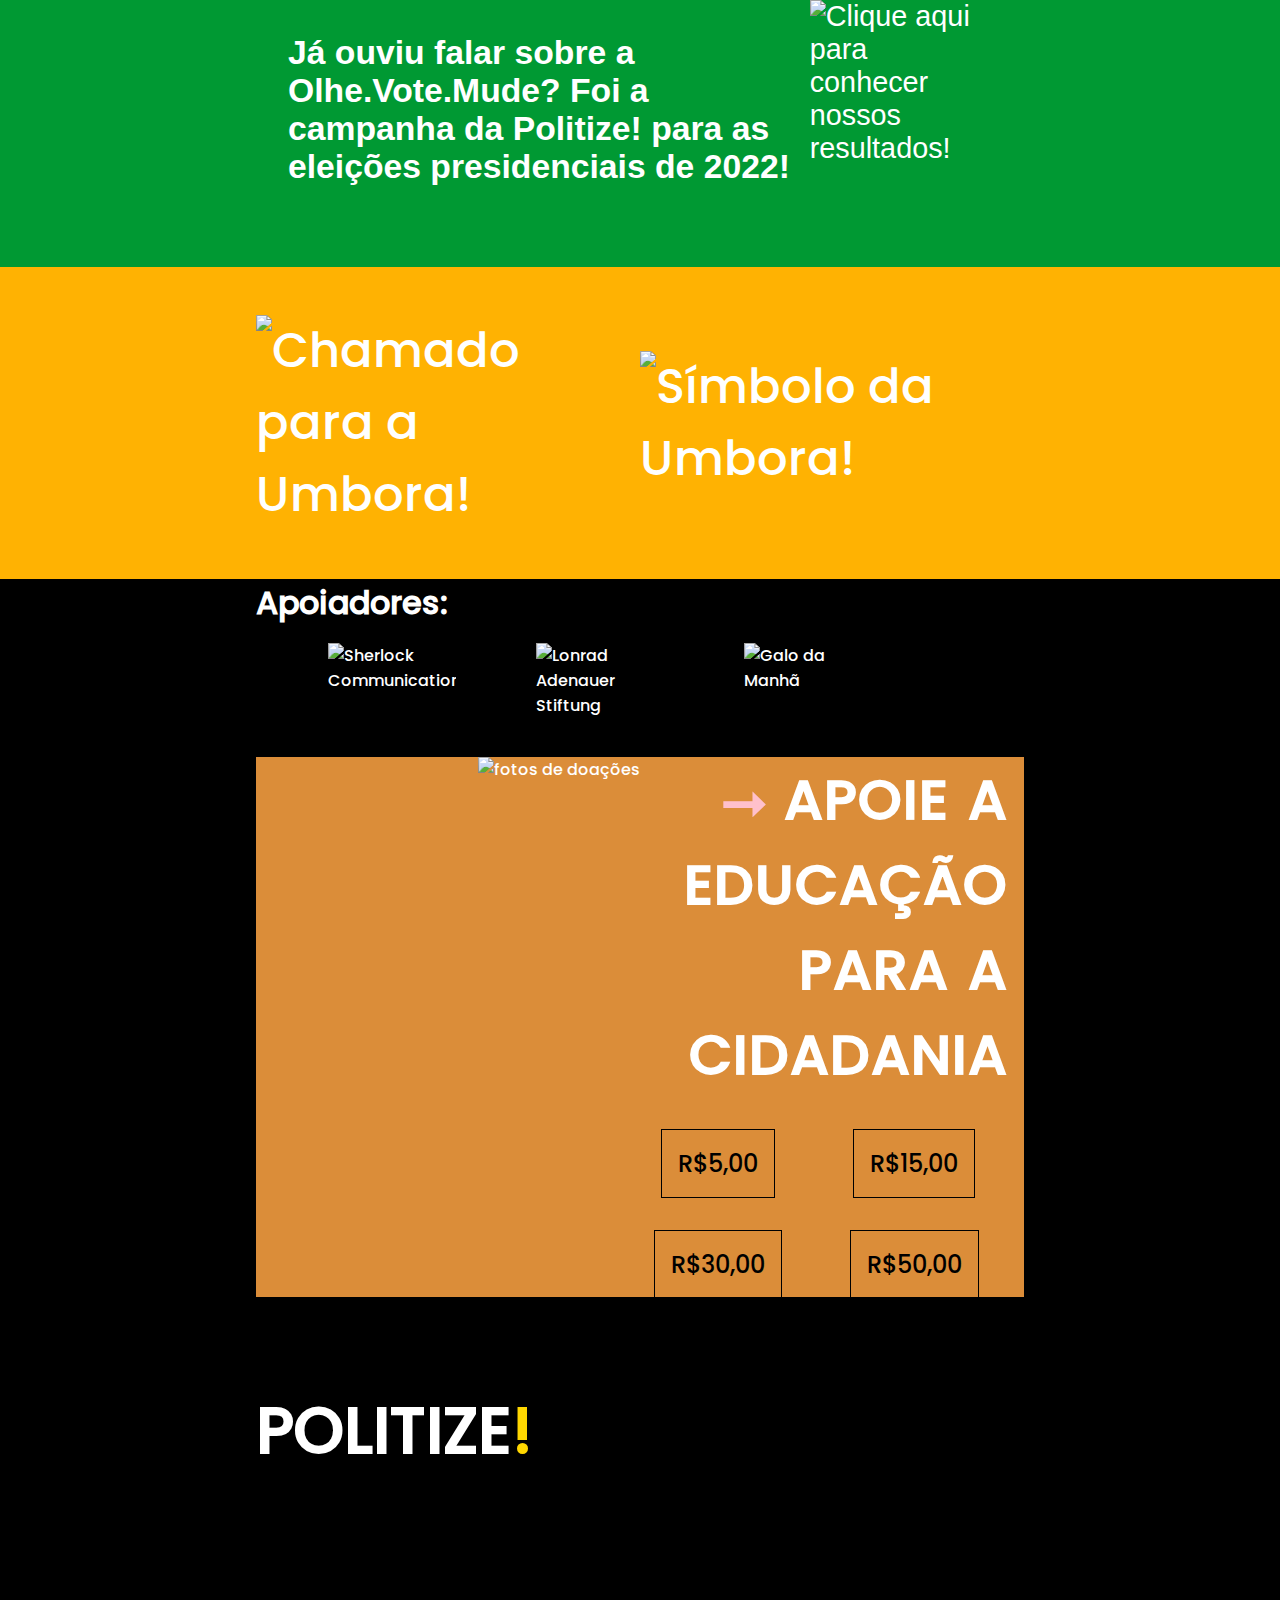
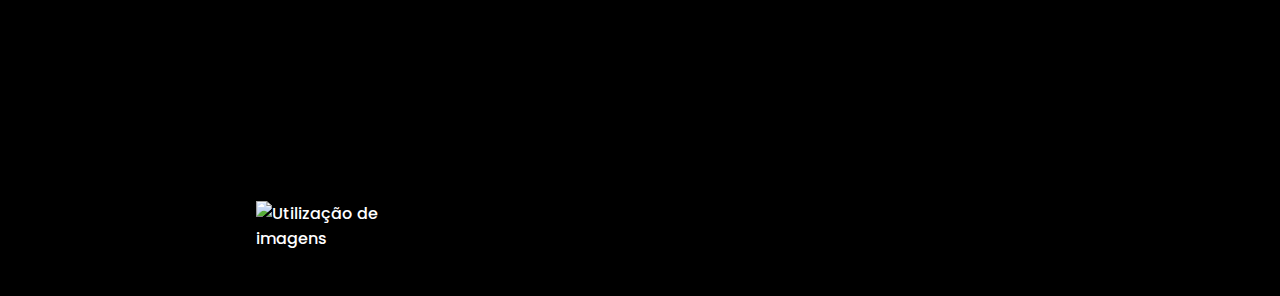
==== commit 31747875: "redoing the page, footer" ====
--- a/html-pages/index.html
+++ b/html-pages/index.html
@@ -232,9 +232,13 @@
                 </div>
 
                 <div class="contact">
-                    <a href="#">
-                        <h2>Politize<b>!</b></h2>
-                    </a>
+                    <div class="footer-logo">
+                        <a href="#">
+                            <h2>Politize<b>!</b></h2>
+                        </a>
+    
+                        <img src="https://static.politize.com.br/2023/10/by-nc-nd.webp" alt="Utilização de imagens">
+                    </div>
                 </div>
             </section>
         </footer>
--- a/html-pages/assets/css/stylesheet.css
+++ b/html-pages/assets/css/stylesheet.css
@@ -288,7 +288,11 @@
 footer{
     background-color: black;
     color: white;
-    position: relative;
+}
+
+#footer-content{
+    width: 60%;
+    margin: 0 auto;
 }
 
 .patrocinadores h3{
@@ -313,6 +317,7 @@
     height: 60vh;
     margin: 5% auto;
     text-align: right;
+    position: relative;
 }
 
 .background h4{
@@ -333,9 +338,11 @@
 .background .doe{
     display: grid;
     grid-template-columns: 1fr 1fr;
-    gap: 2rem;
+    row-gap: 2rem;
+    column-gap: 0.5rem;
     width: 50%;
     margin: 2rem 1rem 1rem auto;
+    justify-items: center;
 }
 
 .background button{
@@ -347,9 +354,29 @@
     font-family: poppins;
 }
 
+.background button:hover{
+    background-color: white;
+    border: white 1px solid;
+}
+
 .doacao .background img {
     position: absolute;
     right: 50%;
-    bottom:10%;
     height: 75vh;
+}
+
+.footer-logo{
+    display: flex;
+    flex-direction: column;
+}
+
+.contact .footer-logo a h2{
+    font-size: 4rem;
+    margin-top: 3rem;
+}
+
+.contact .footer-logo img{
+    width: 15vw;
+    margin-top: 30vh;
+    margin-bottom: 5vh;
 }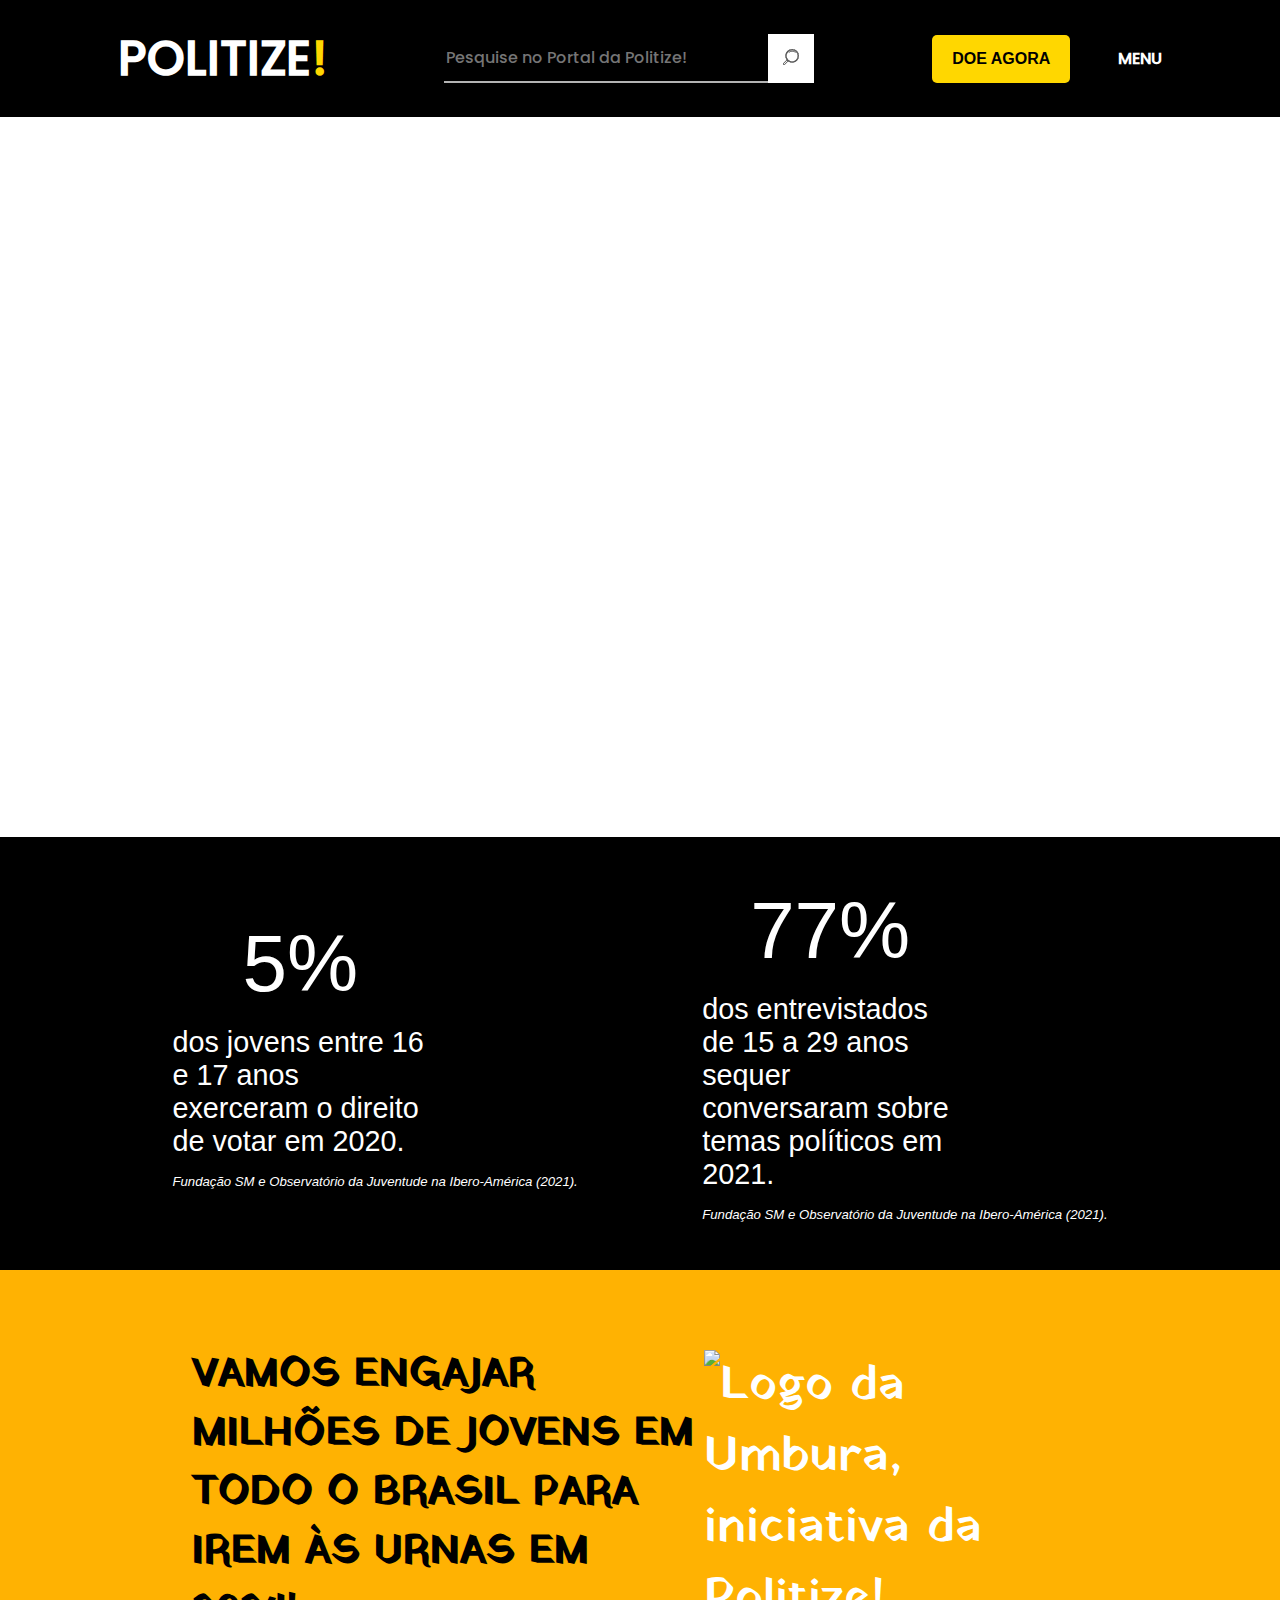
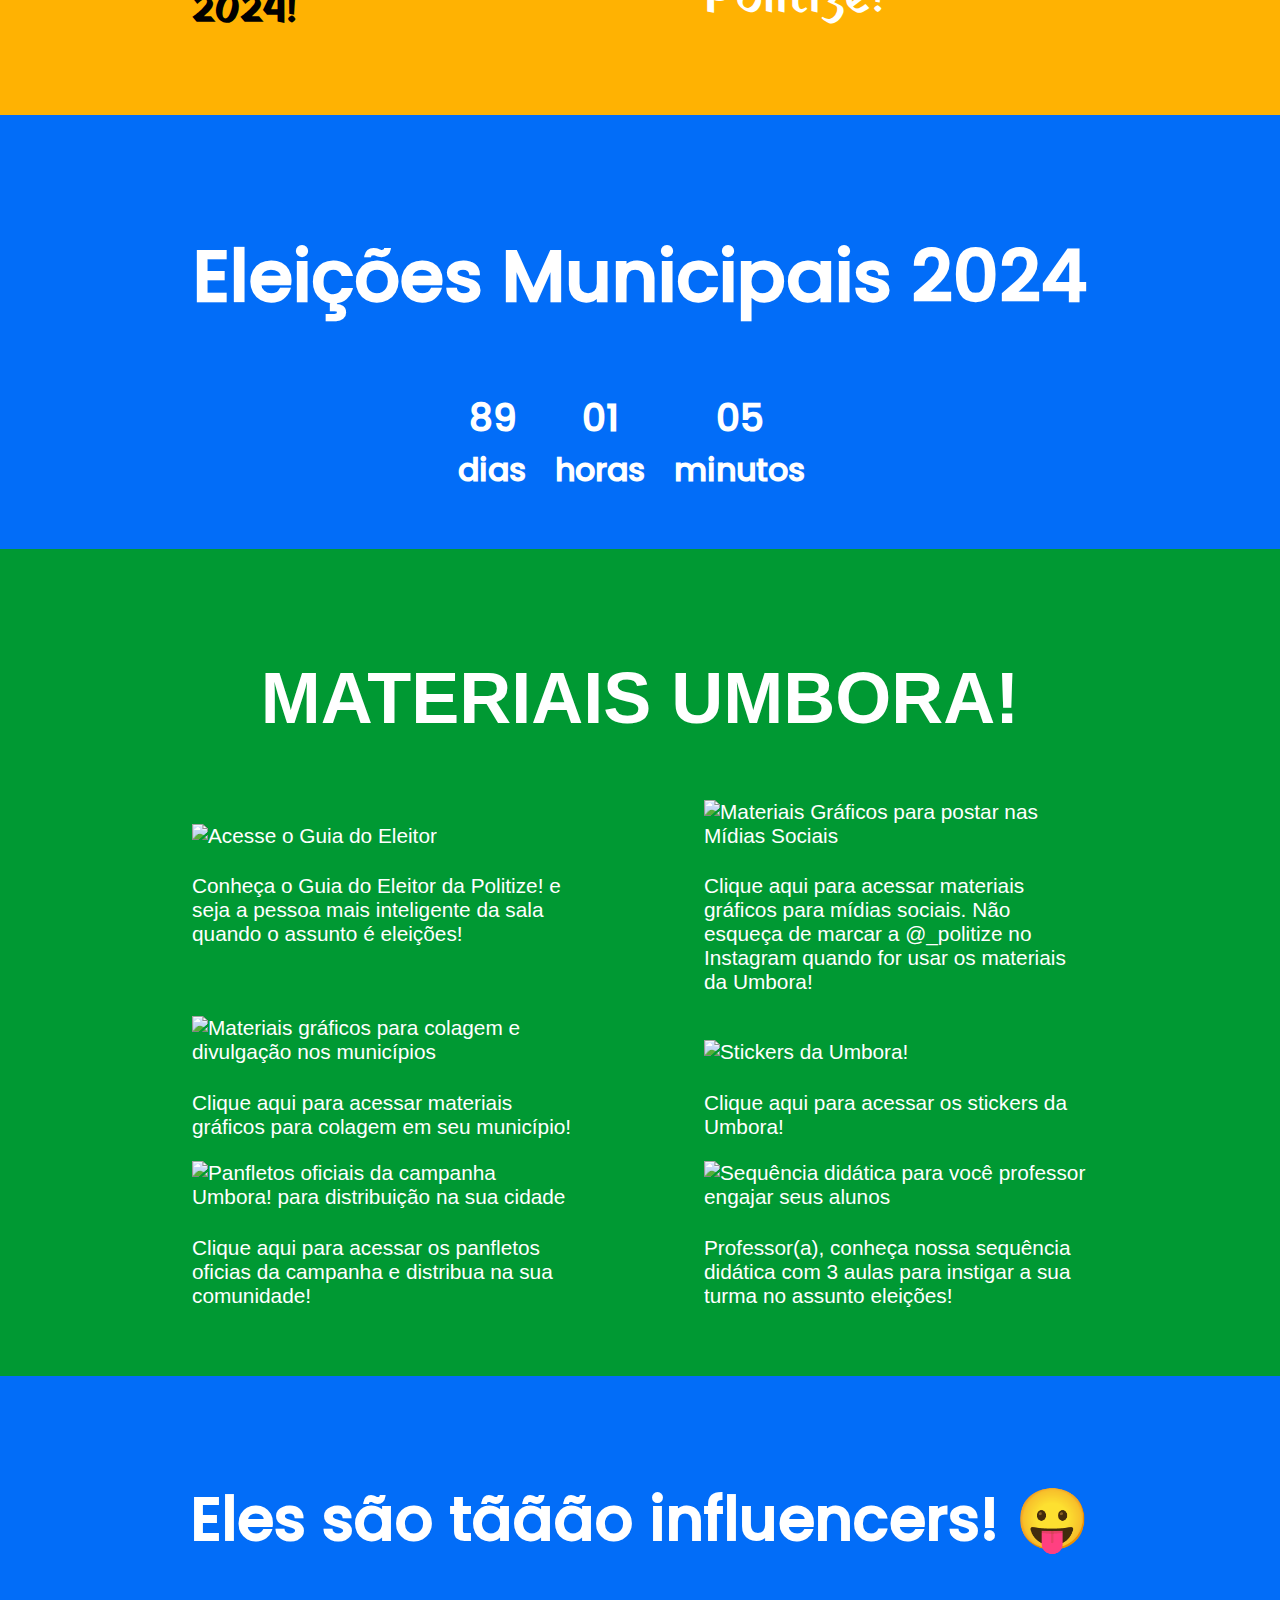
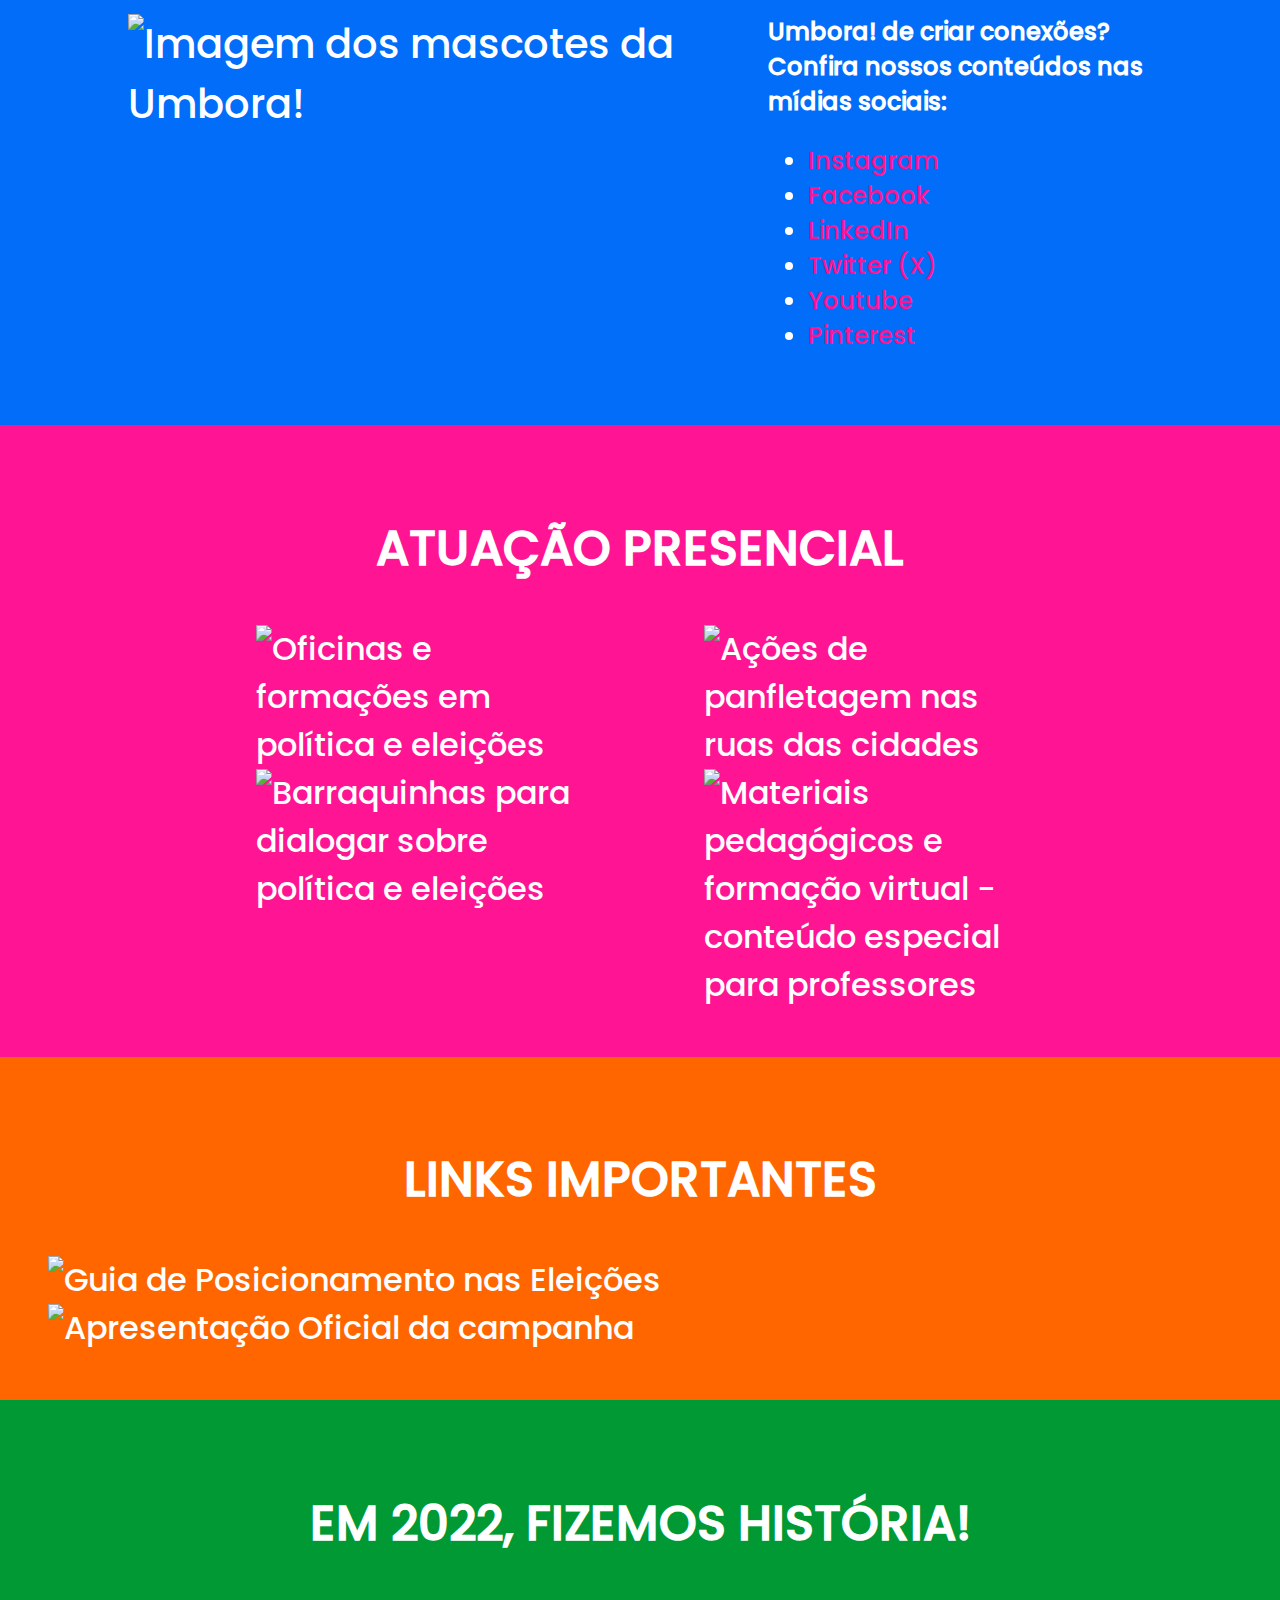
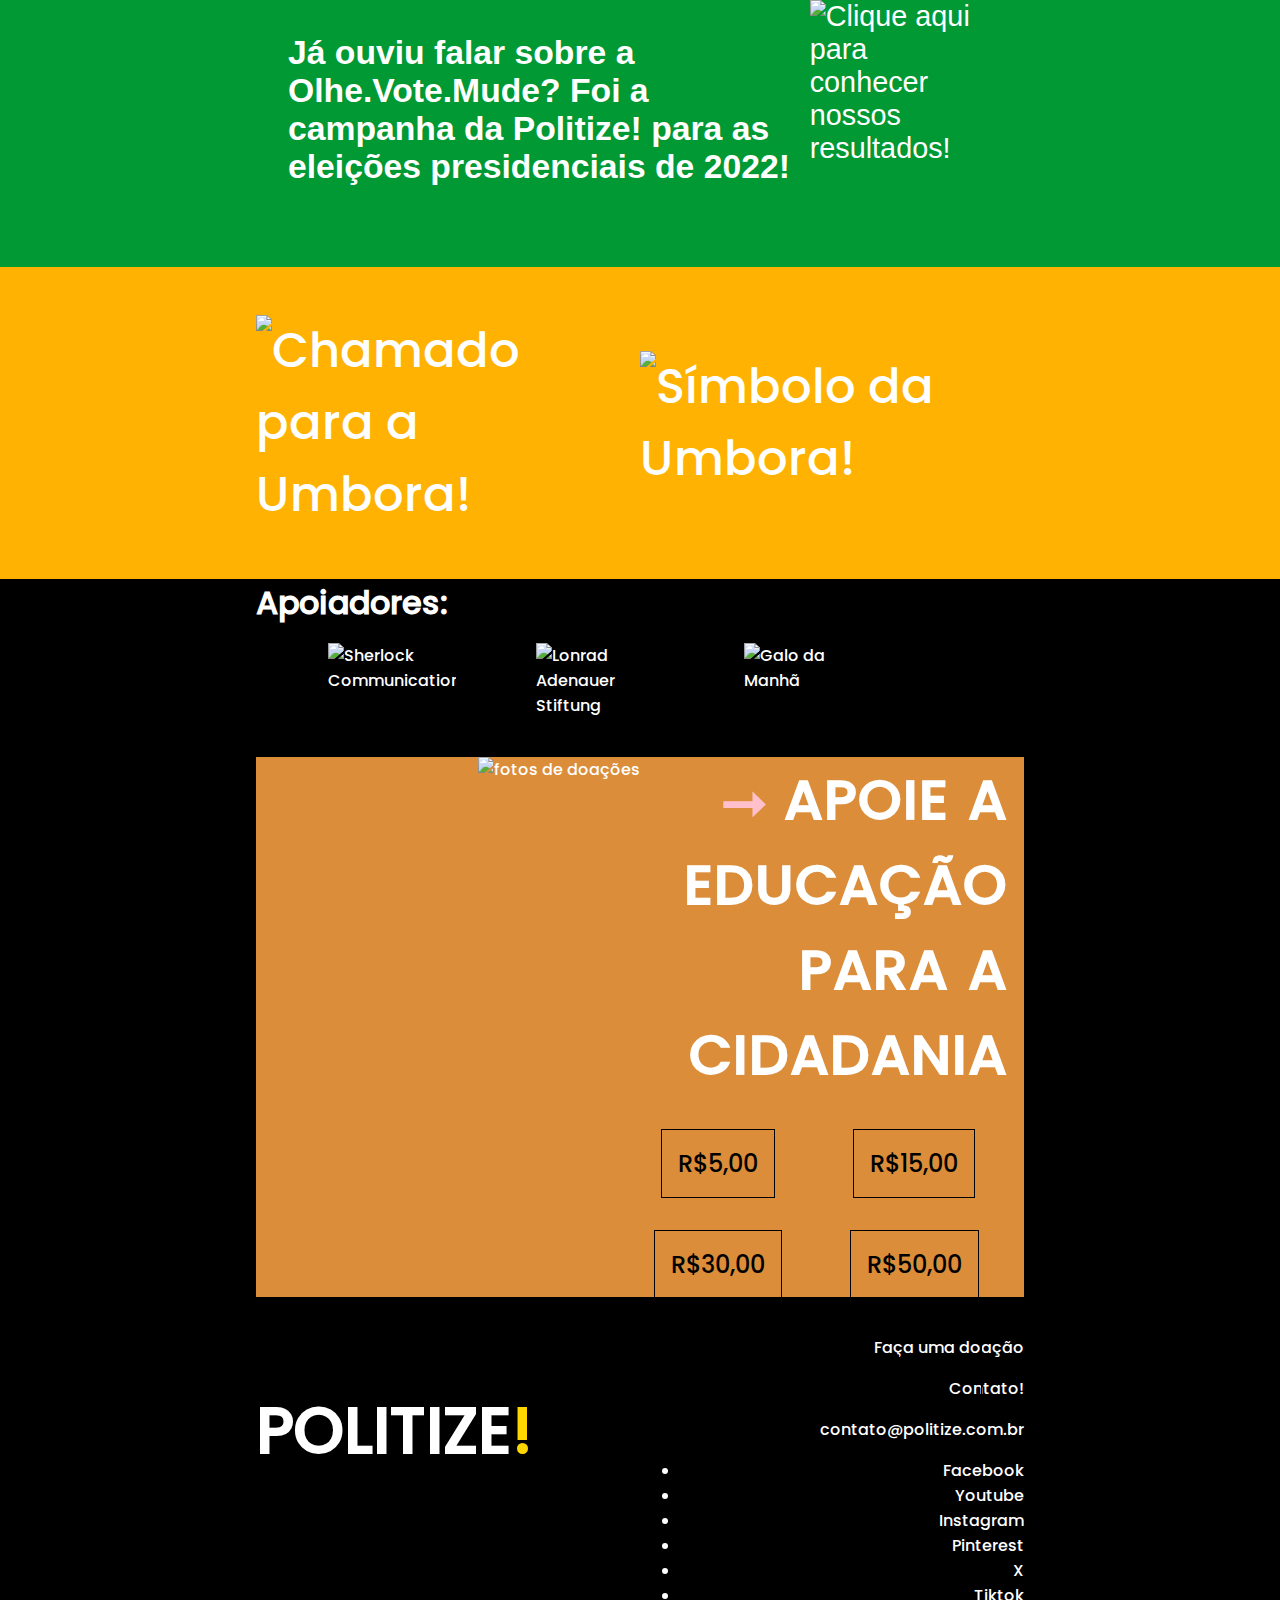
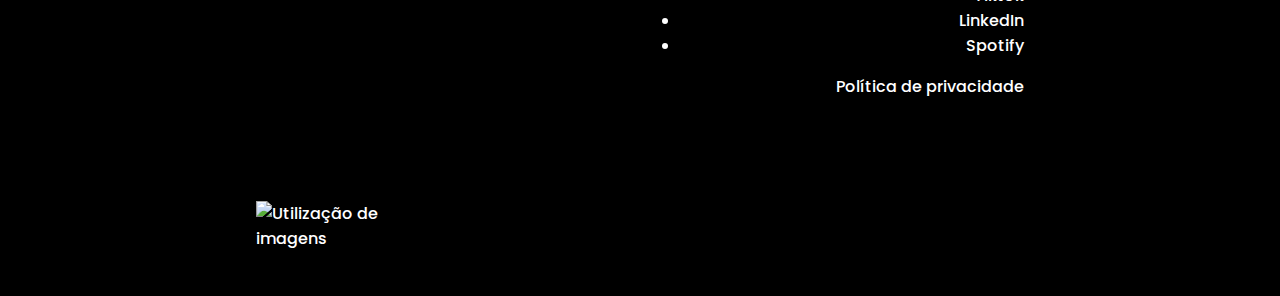
==== commit 27dbeb48: "redoing the page, footer" ====
--- a/html-pages/index.html
+++ b/html-pages/index.html
@@ -239,6 +239,30 @@
     
                         <img src="https://static.politize.com.br/2023/10/by-nc-nd.webp" alt="Utilização de imagens">
                     </div>
+
+                    <div class="contact-information">
+                        <a href="#">Faça uma doação</a>
+
+                        <div id="email">
+                            <p>Contato!</p>
+                            <a href="mailto: contato@politize.com.br">contato@politize.com.br</a>
+                        </div>
+
+                        <div class="midias-sociais">
+                            <ul>
+                                <li>Facebook</li>
+                                <li>Youtube</li>
+                                <li>Instagram</li>
+                                <li>Pinterest</li>
+                                <li>X</li>
+                                <li>Tiktok</li>
+                                <li>LinkedIn</li>
+                                <li>Spotify</li>
+                            </ul>
+                        </div>
+
+                        <a href="#">Política de privacidade</a>
+                    </div>
                 </div>
             </section>
         </footer>
--- a/html-pages/assets/css/stylesheet.css
+++ b/html-pages/assets/css/stylesheet.css
@@ -370,6 +370,11 @@
     flex-direction: column;
 }
 
+.contact{
+    display: grid;
+    grid-template-columns: 1fr 1fr;
+}
+
 .contact .footer-logo a h2{
     font-size: 4rem;
     margin-top: 3rem;
@@ -379,4 +384,8 @@
     width: 15vw;
     margin-top: 30vh;
     margin-bottom: 5vh;
+}
+
+.contact-information{
+    text-align: right;
 }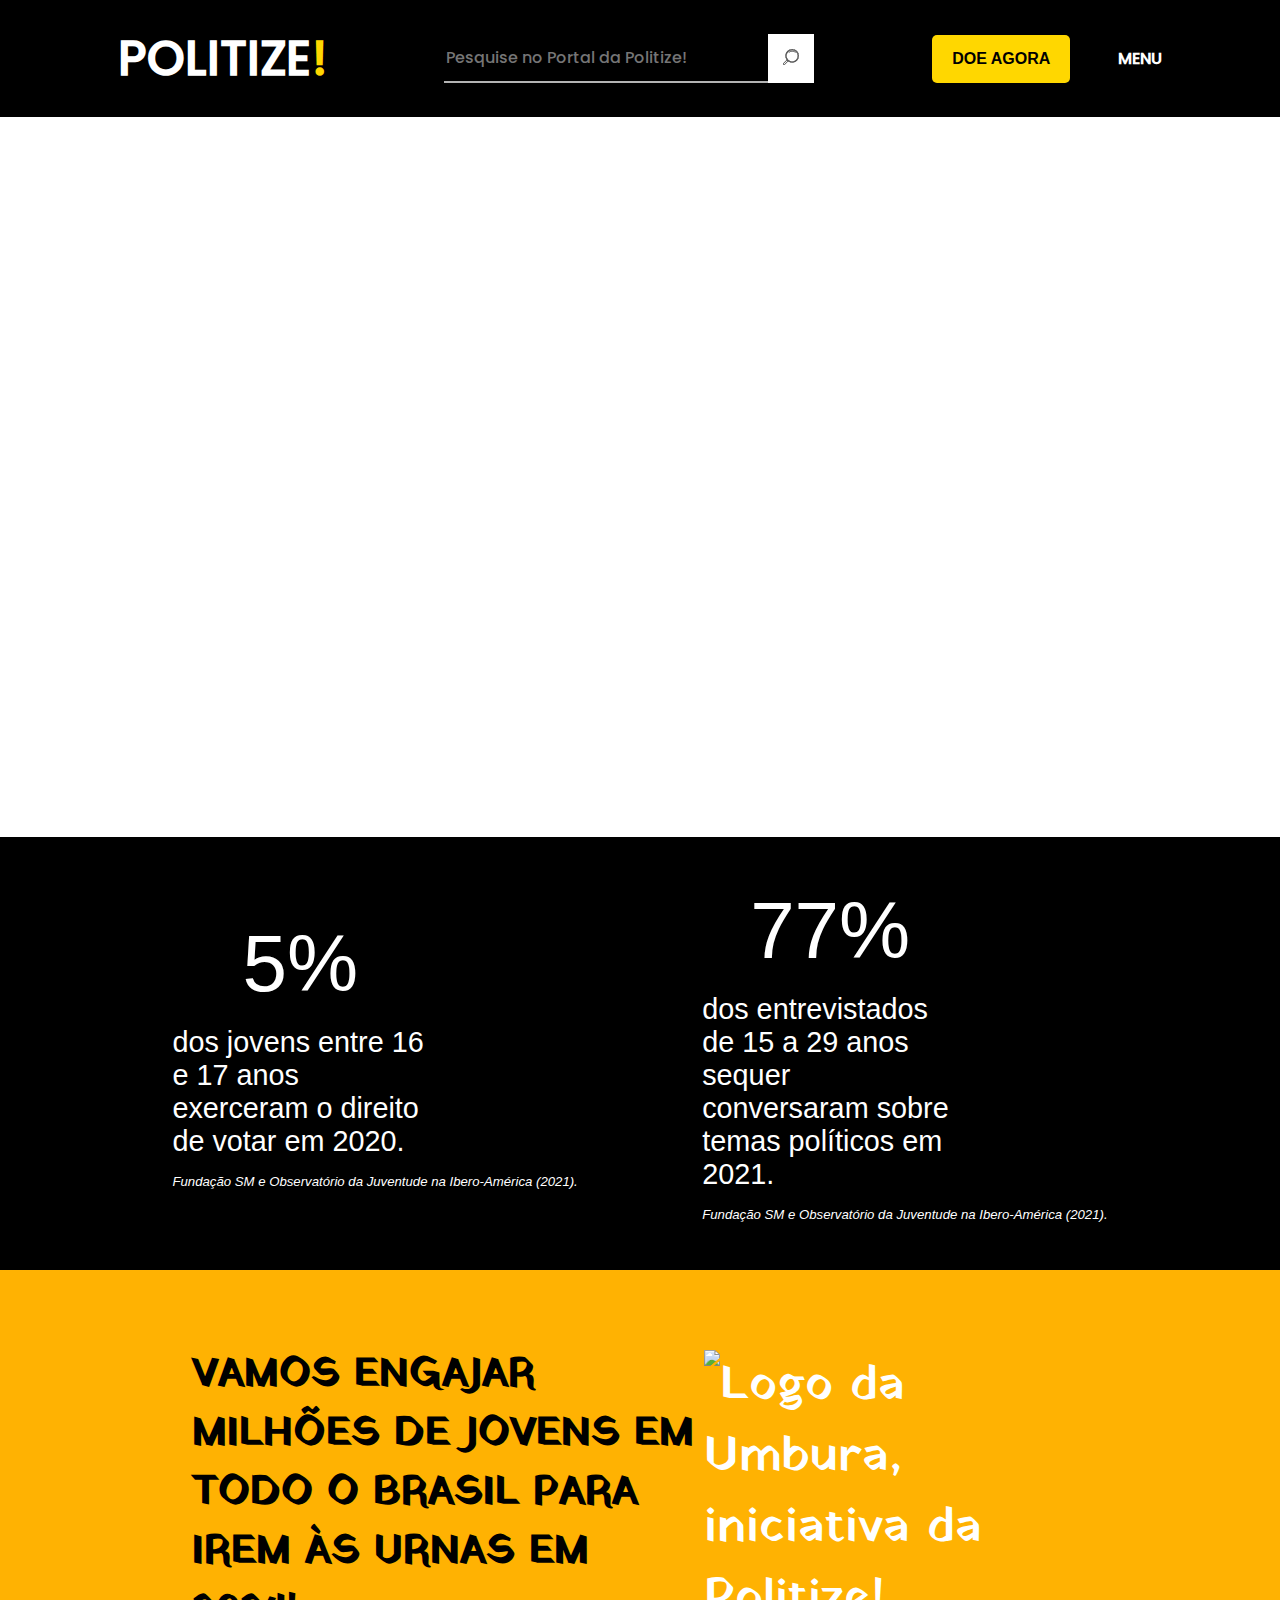
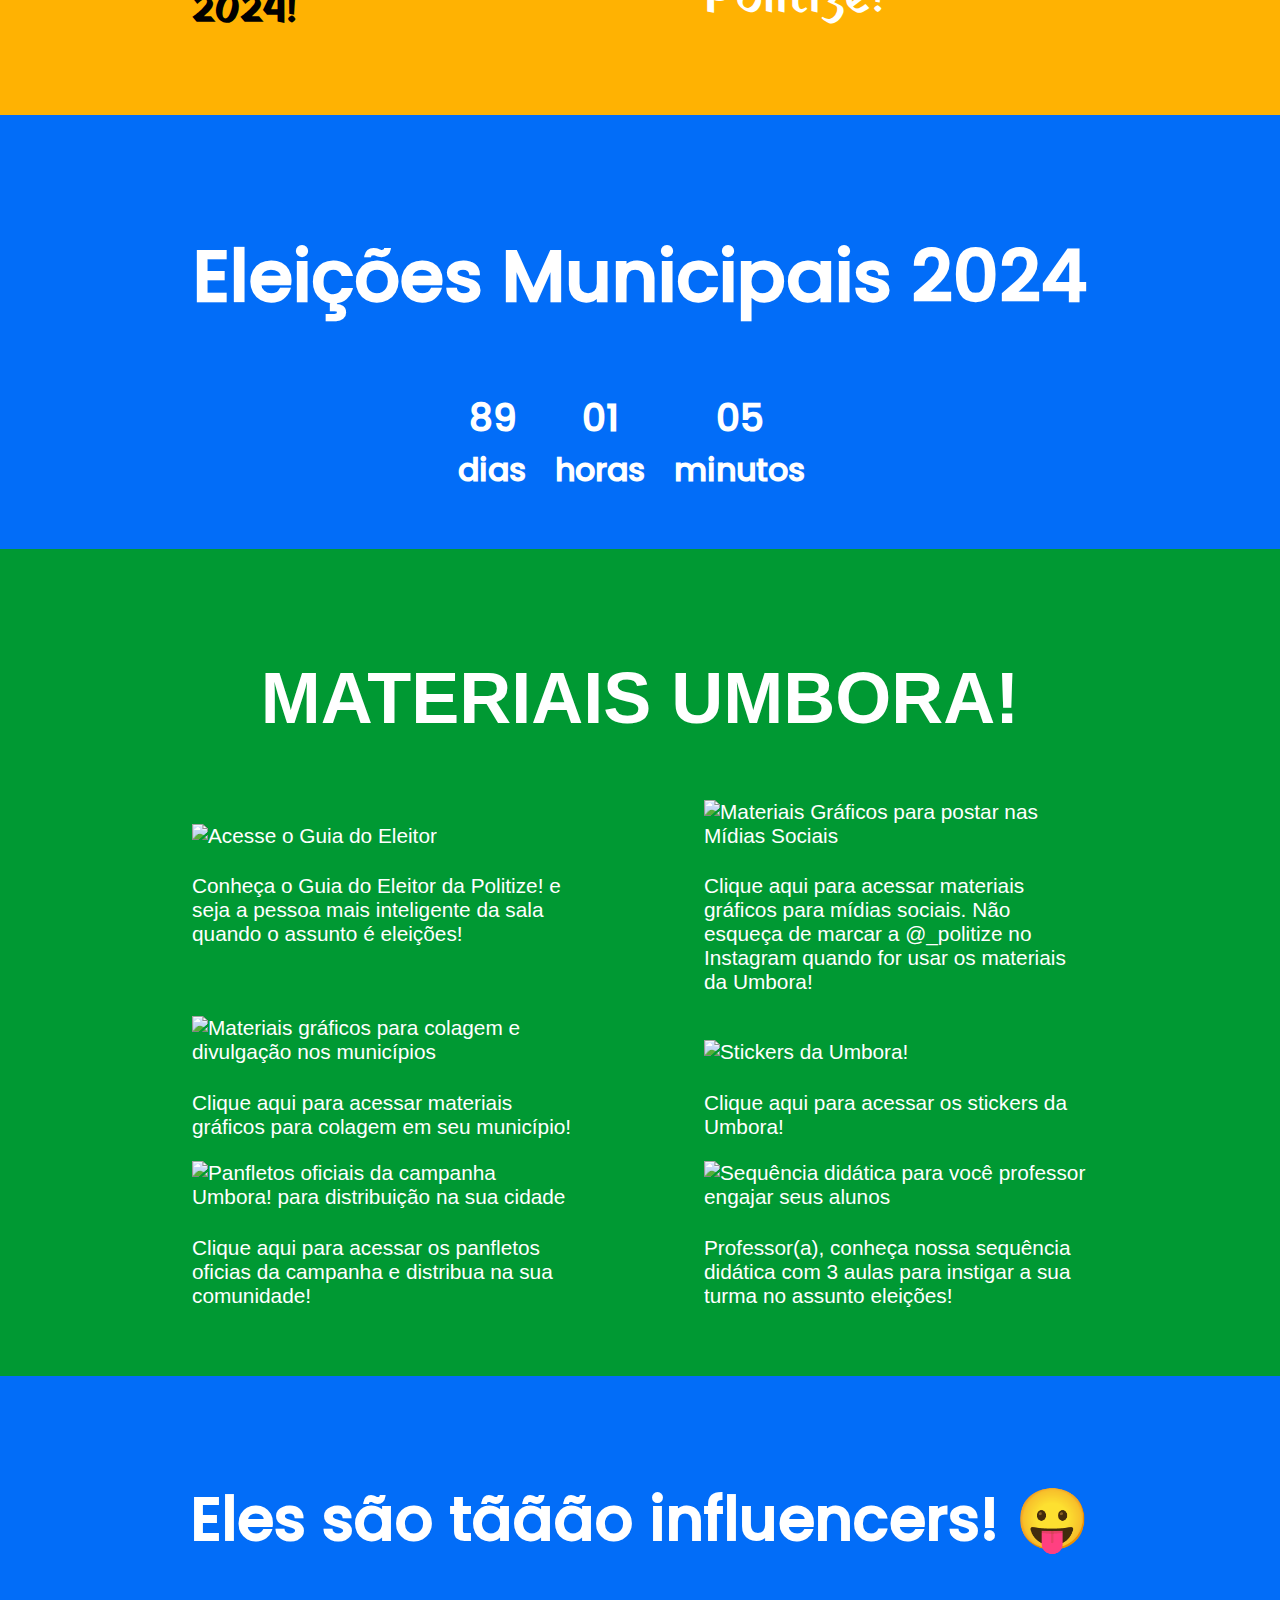
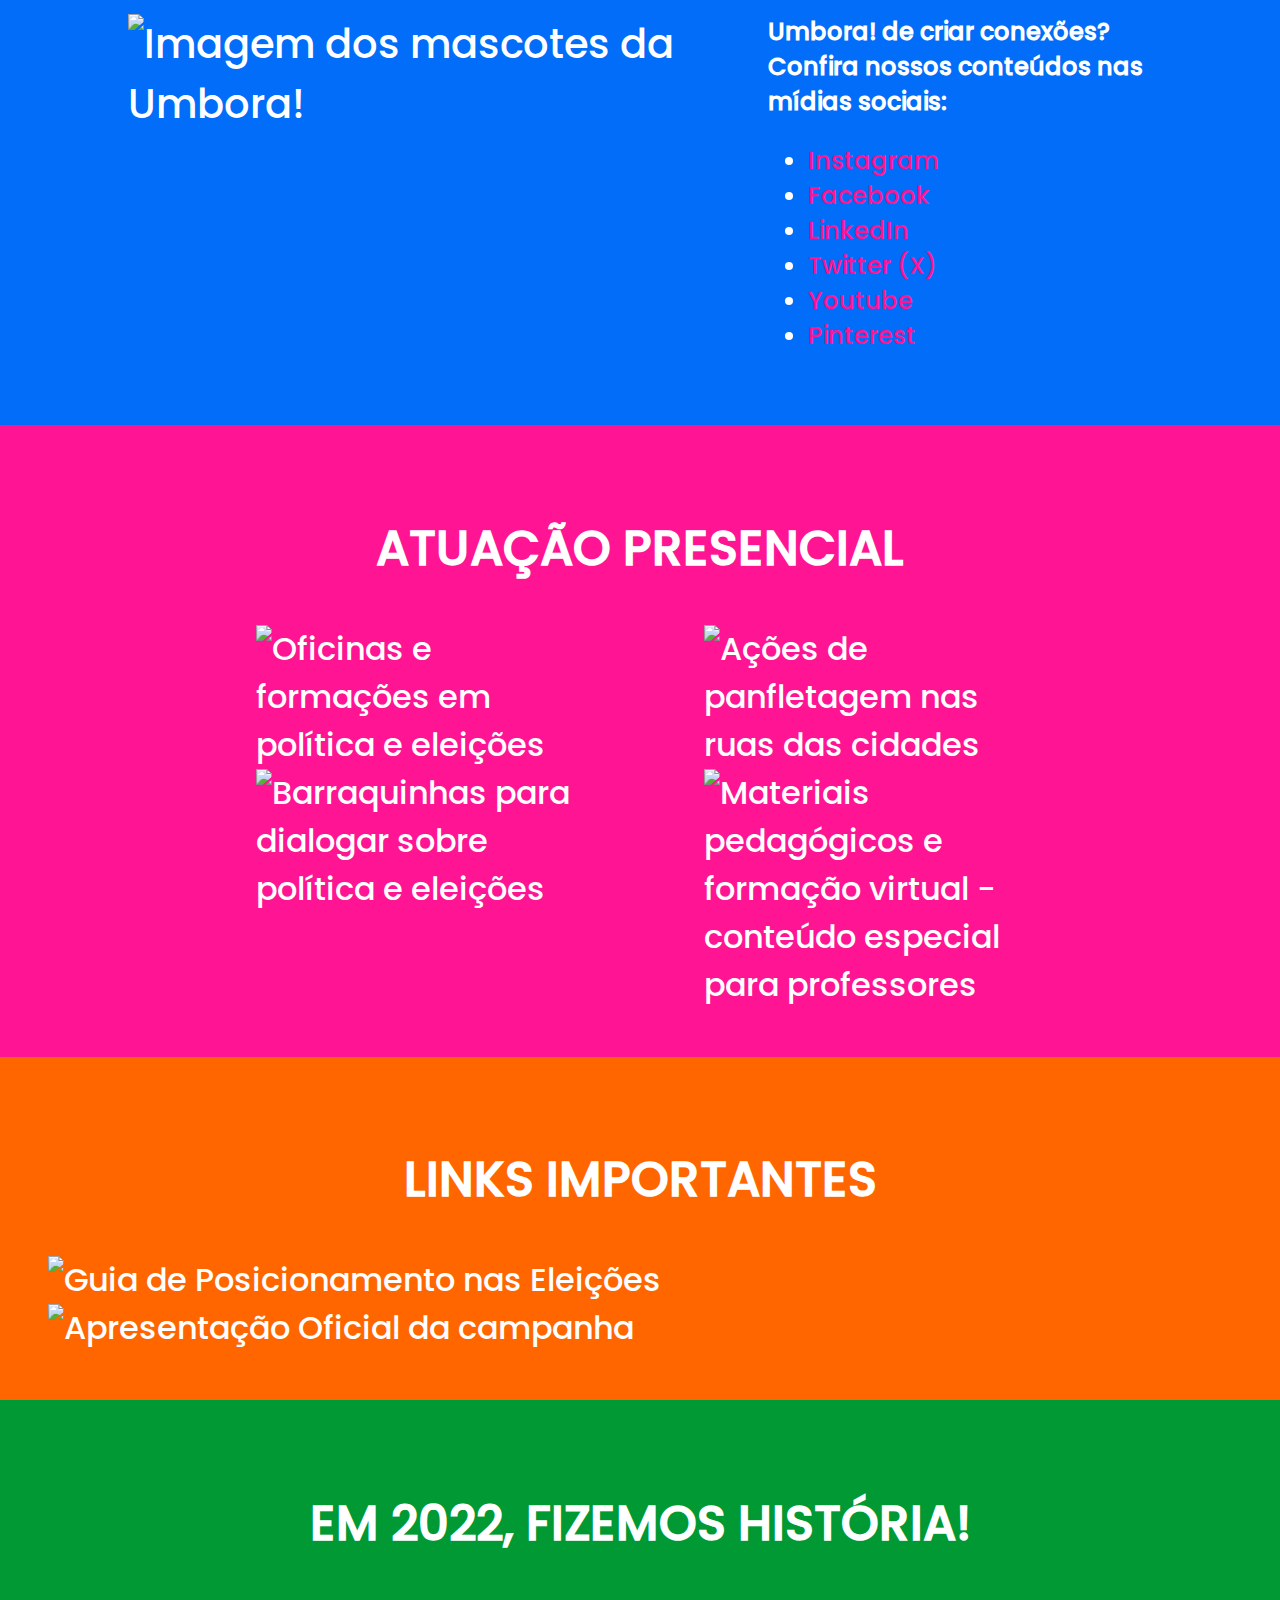
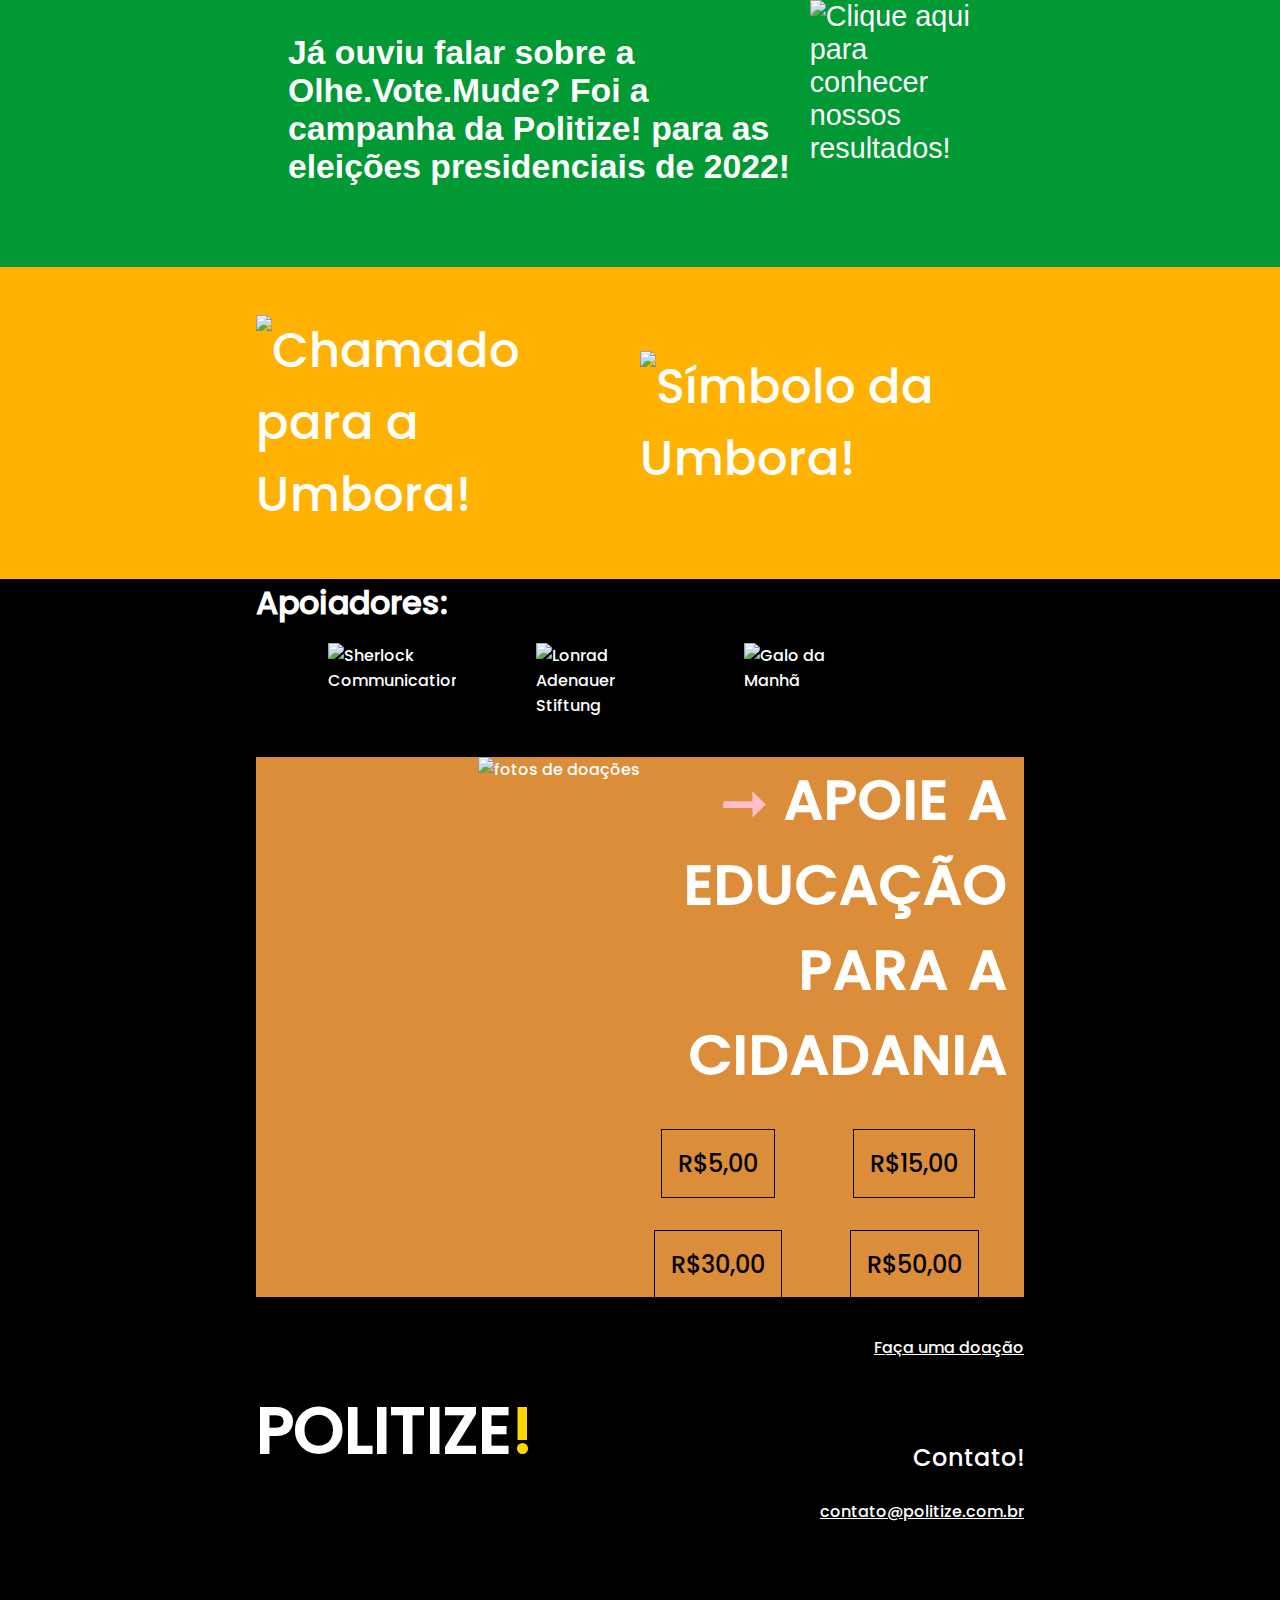
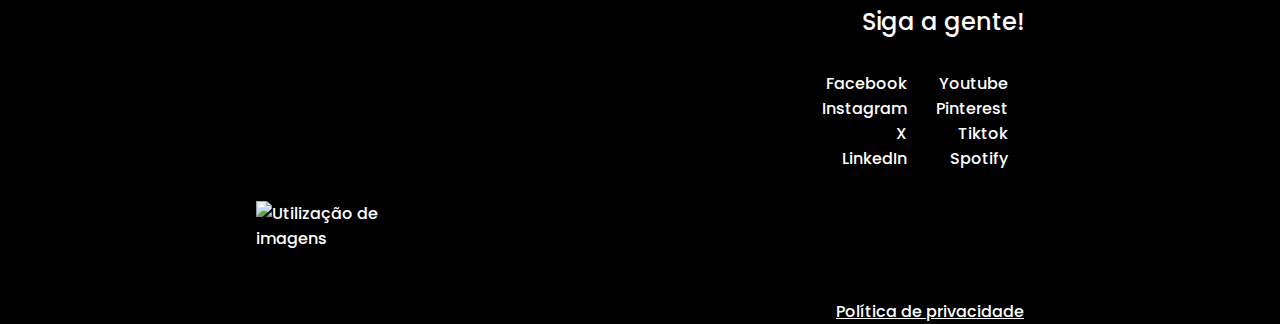
==== commit b0a39584: "redoing the page, footer" ====
--- a/html-pages/index.html
+++ b/html-pages/index.html
@@ -249,6 +249,7 @@
                         </div>
 
                         <div class="midias-sociais">
+                            <p>Siga a gente!</p>
                             <ul>
                                 <li>Facebook</li>
                                 <li>Youtube</li>
--- a/html-pages/assets/css/stylesheet.css
+++ b/html-pages/assets/css/stylesheet.css
@@ -388,4 +388,39 @@
 
 .contact-information{
     text-align: right;
+}
+
+
+.contact-information a {
+    text-decoration: underline;
+    color: white;
+}
+
+#email{
+    margin: 5rem auto;
+}
+
+#email p{
+    font-size: 1.5rem;
+}
+
+.midias-sociais p{
+    font-size: 1.5rem;
+}
+
+.midias-sociais ul{
+    display: grid;
+    grid-template-columns: 1fr 1fr;
+    column-gap: 1rem;
+    justify-items: end;
+    width: fit-content;
+    margin: 2rem 1rem 1rem auto;
+}
+
+.midias-sociais ul li {
+    list-style: none;
+}
+
+.midias-sociais{
+    margin-bottom: 8rem;
 }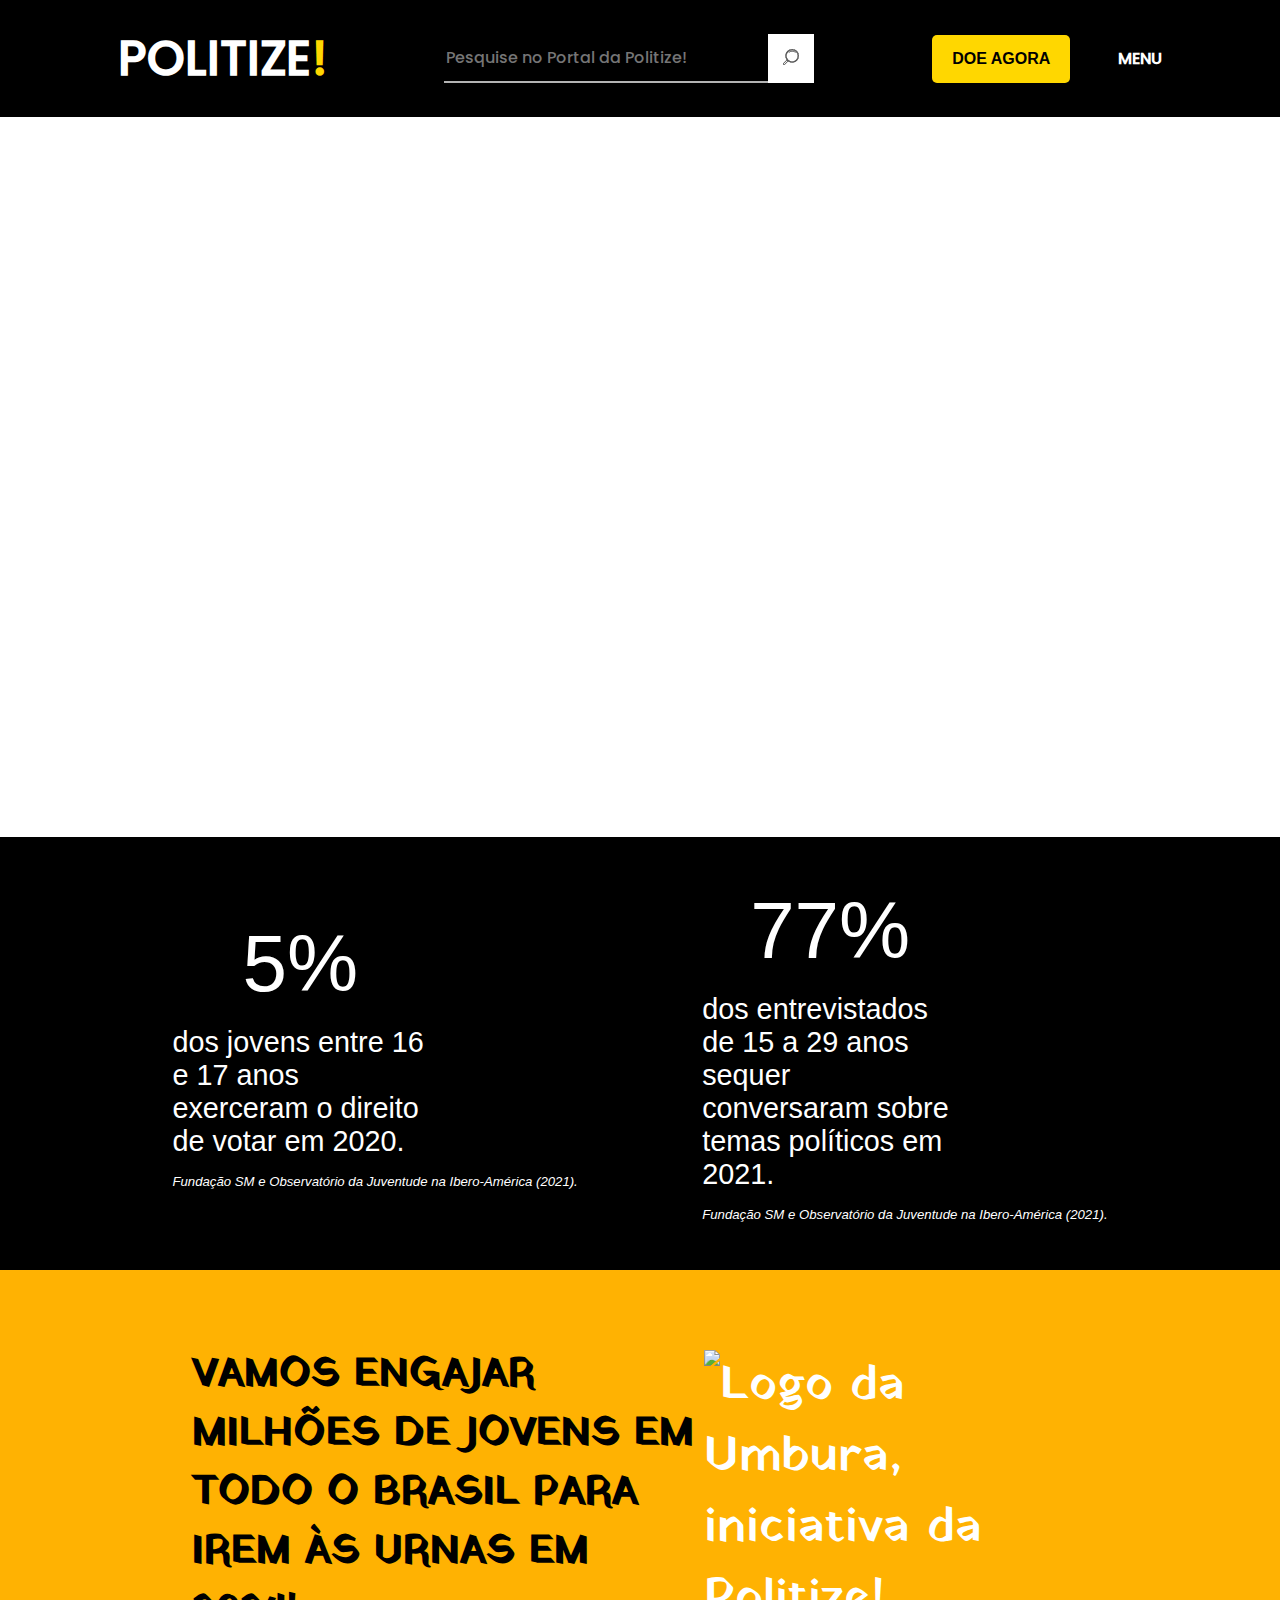
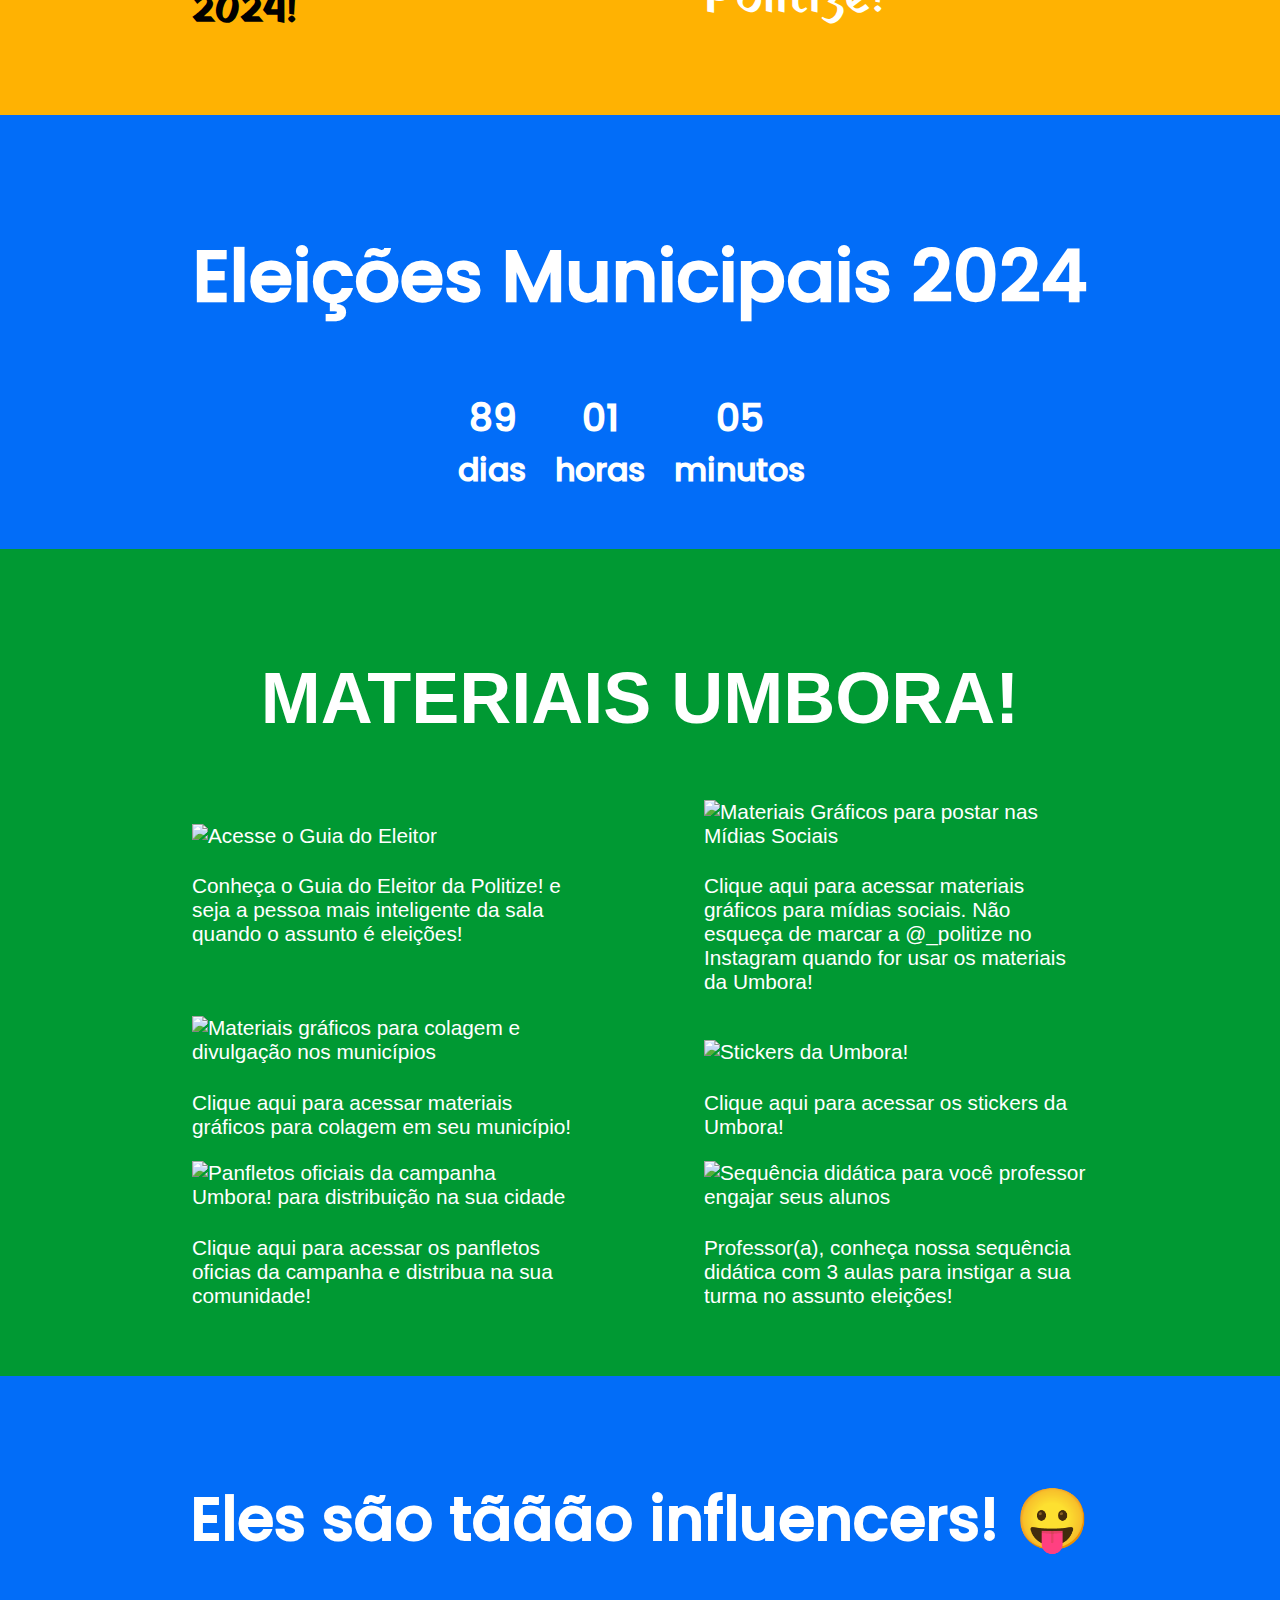
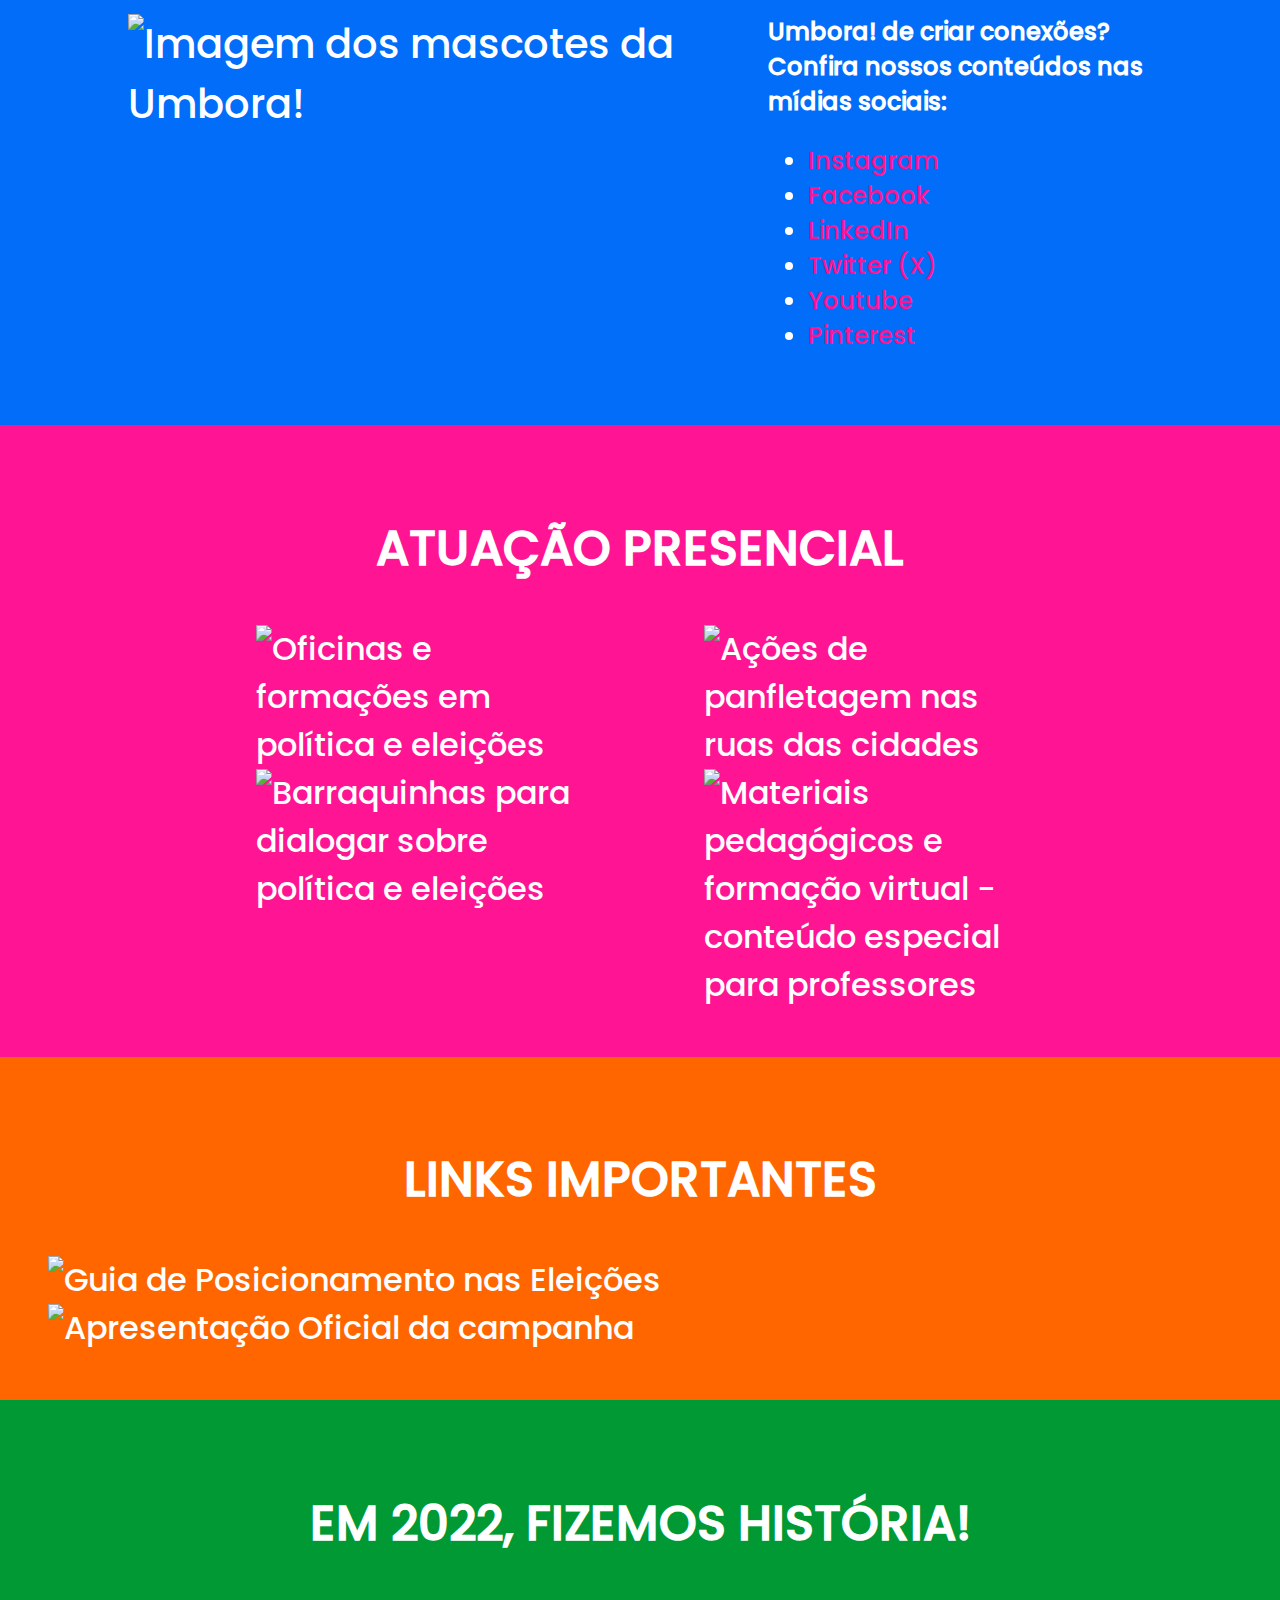
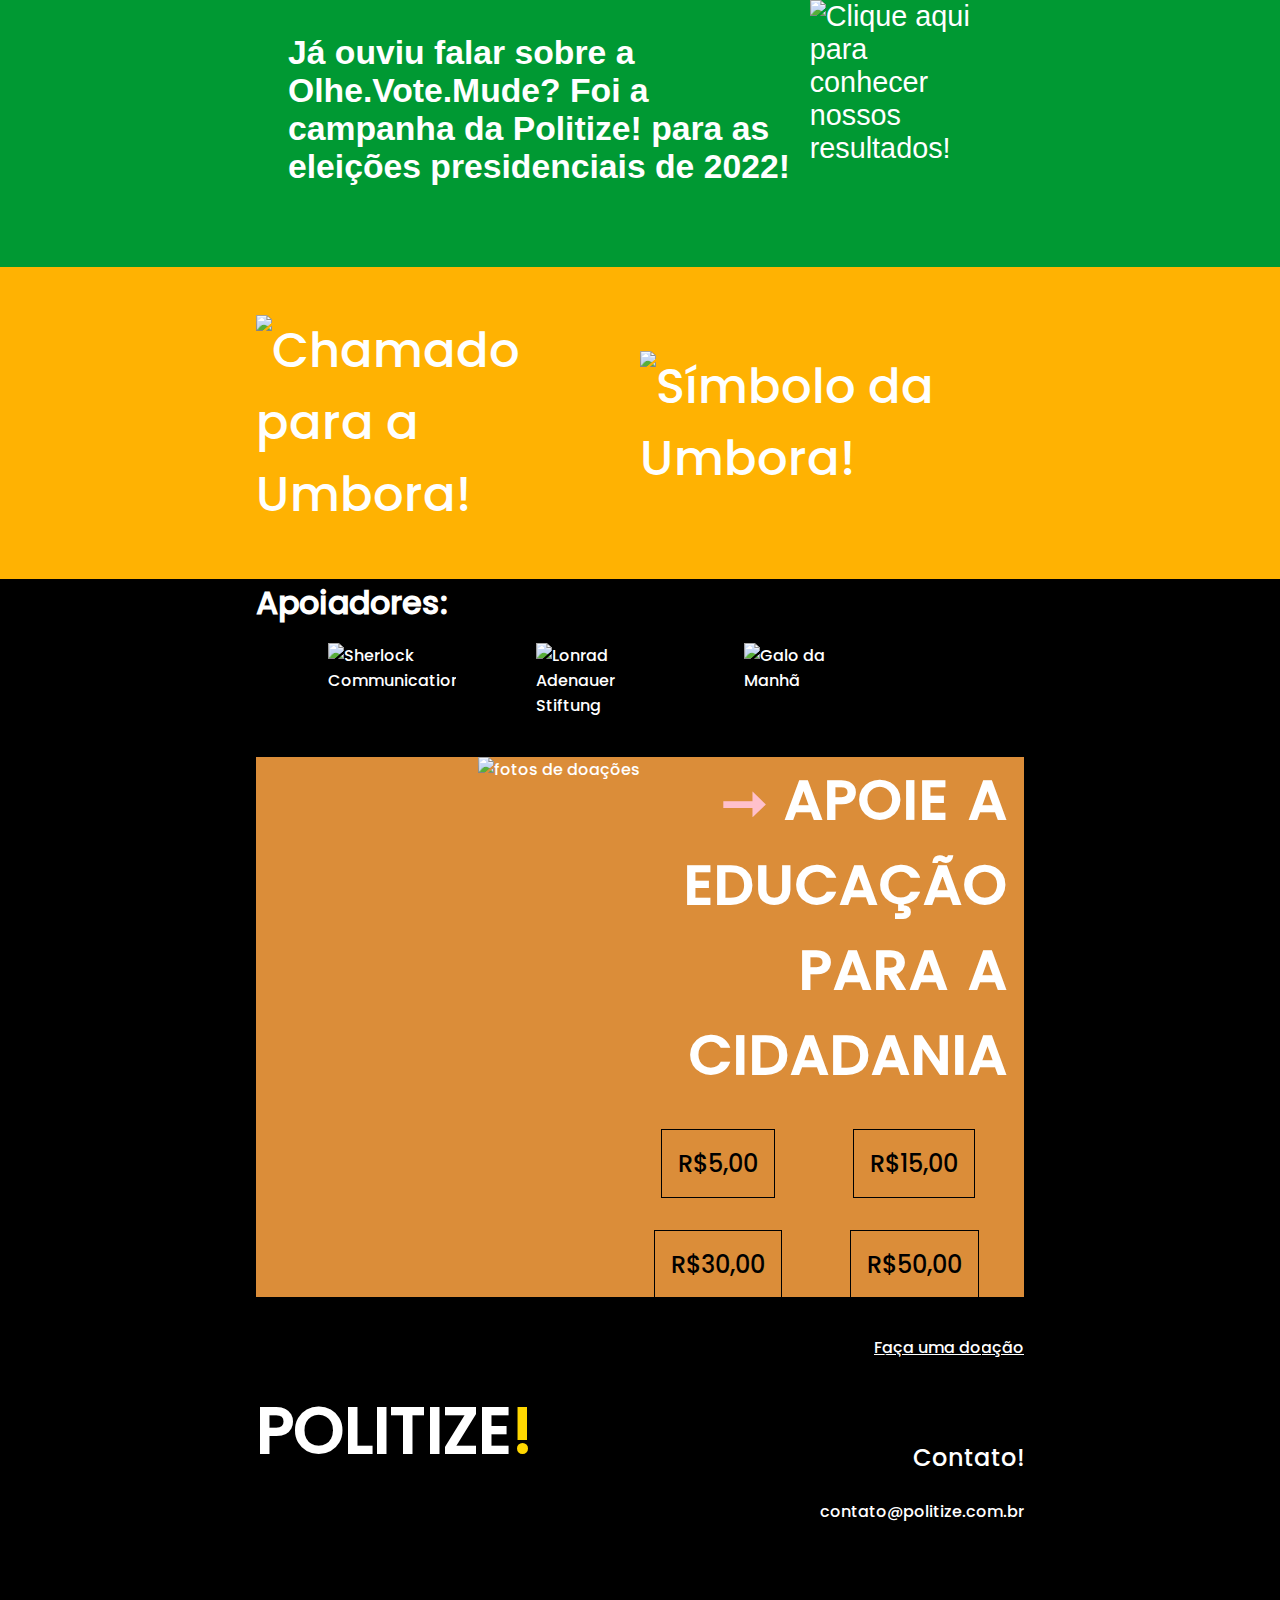
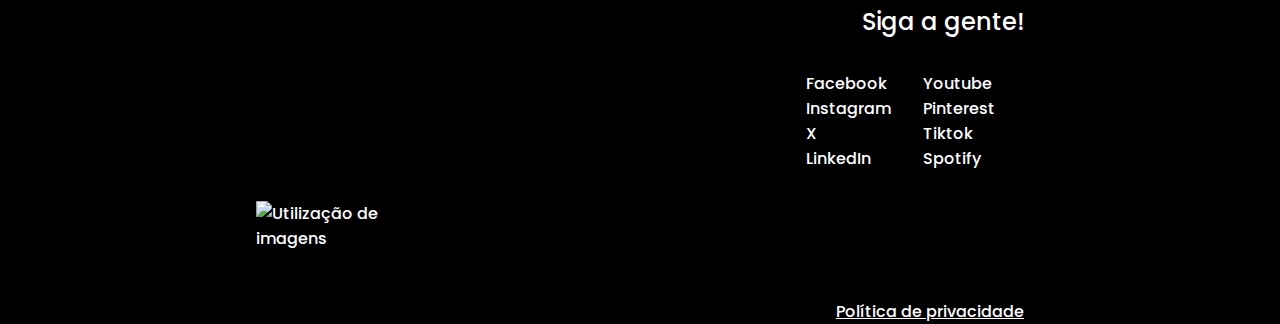
==== commit 43c56cb7: "redoing the page, footer" ====
--- a/html-pages/index.html
+++ b/html-pages/index.html
@@ -251,14 +251,14 @@
                         <div class="midias-sociais">
                             <p>Siga a gente!</p>
                             <ul>
-                                <li>Facebook</li>
-                                <li>Youtube</li>
-                                <li>Instagram</li>
-                                <li>Pinterest</li>
-                                <li>X</li>
-                                <li>Tiktok</li>
-                                <li>LinkedIn</li>
-                                <li>Spotify</li>
+                                <a href="#"><li>Facebook</li></a>
+                                <a href="#"><li>Youtube</li></a>
+                                <a href="#"><li>Instagram</li></a>
+                                <a href="#"><li>Pinterest</li></a>
+                                <a href="#"><li>X</li></a>
+                                <a href="#"><li>Tiktok</li></a>
+                                <a href="#"><li>LinkedIn</li></a>
+                                <a href="#"><li>Spotify</li></a>
                             </ul>
                         </div>
 
--- a/html-pages/assets/css/stylesheet.css
+++ b/html-pages/assets/css/stylesheet.css
@@ -390,7 +390,6 @@
     text-align: right;
 }
 
-
 .contact-information a {
     text-decoration: underline;
     color: white;
@@ -400,19 +399,27 @@
     margin: 5rem auto;
 }
 
+#email a {
+    text-decoration: none;
+}
+
 #email p{
     font-size: 1.5rem;
 }
 
 .midias-sociais p{
     font-size: 1.5rem;
+}
+
+.midias-sociais a{
+    text-decoration: none;
 }
 
 .midias-sociais ul{
     display: grid;
     grid-template-columns: 1fr 1fr;
-    column-gap: 1rem;
-    justify-items: end;
+    column-gap: 2rem;
+    justify-items: start;
     width: fit-content;
     margin: 2rem 1rem 1rem auto;
 }
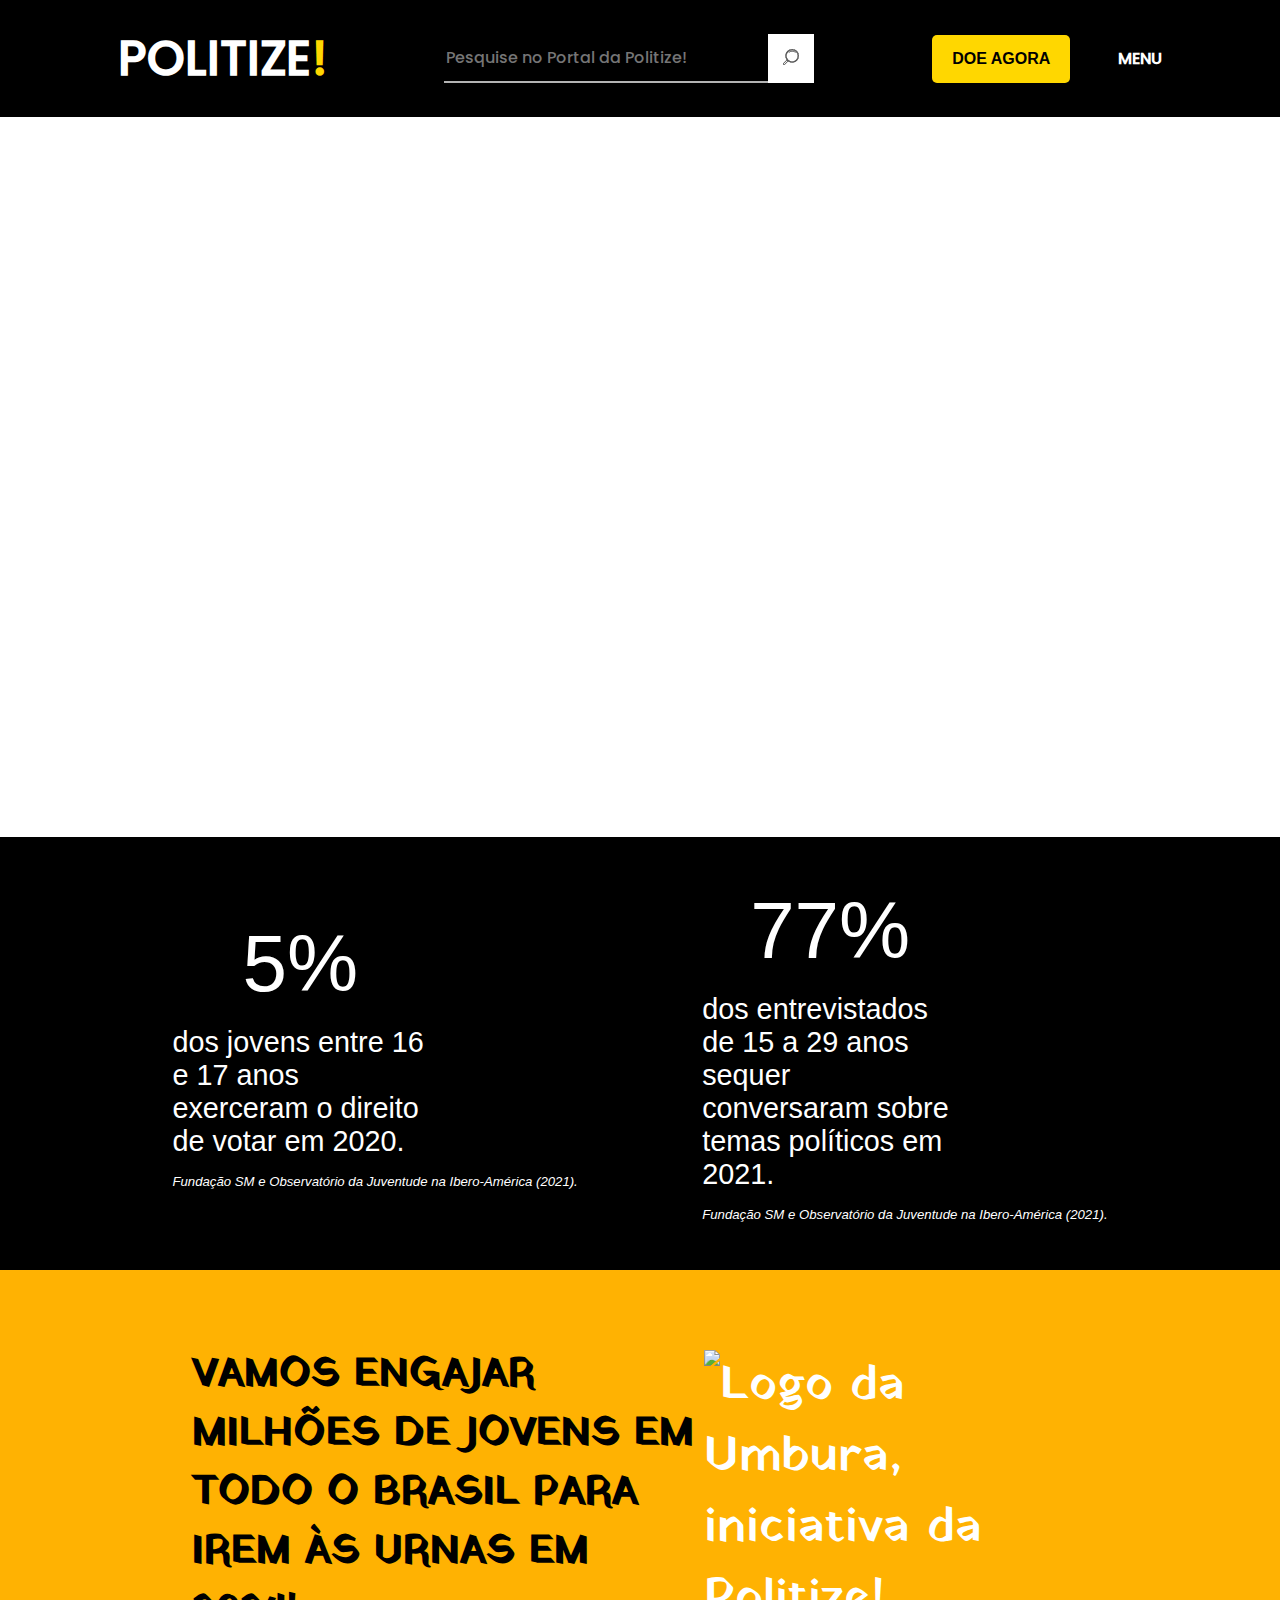
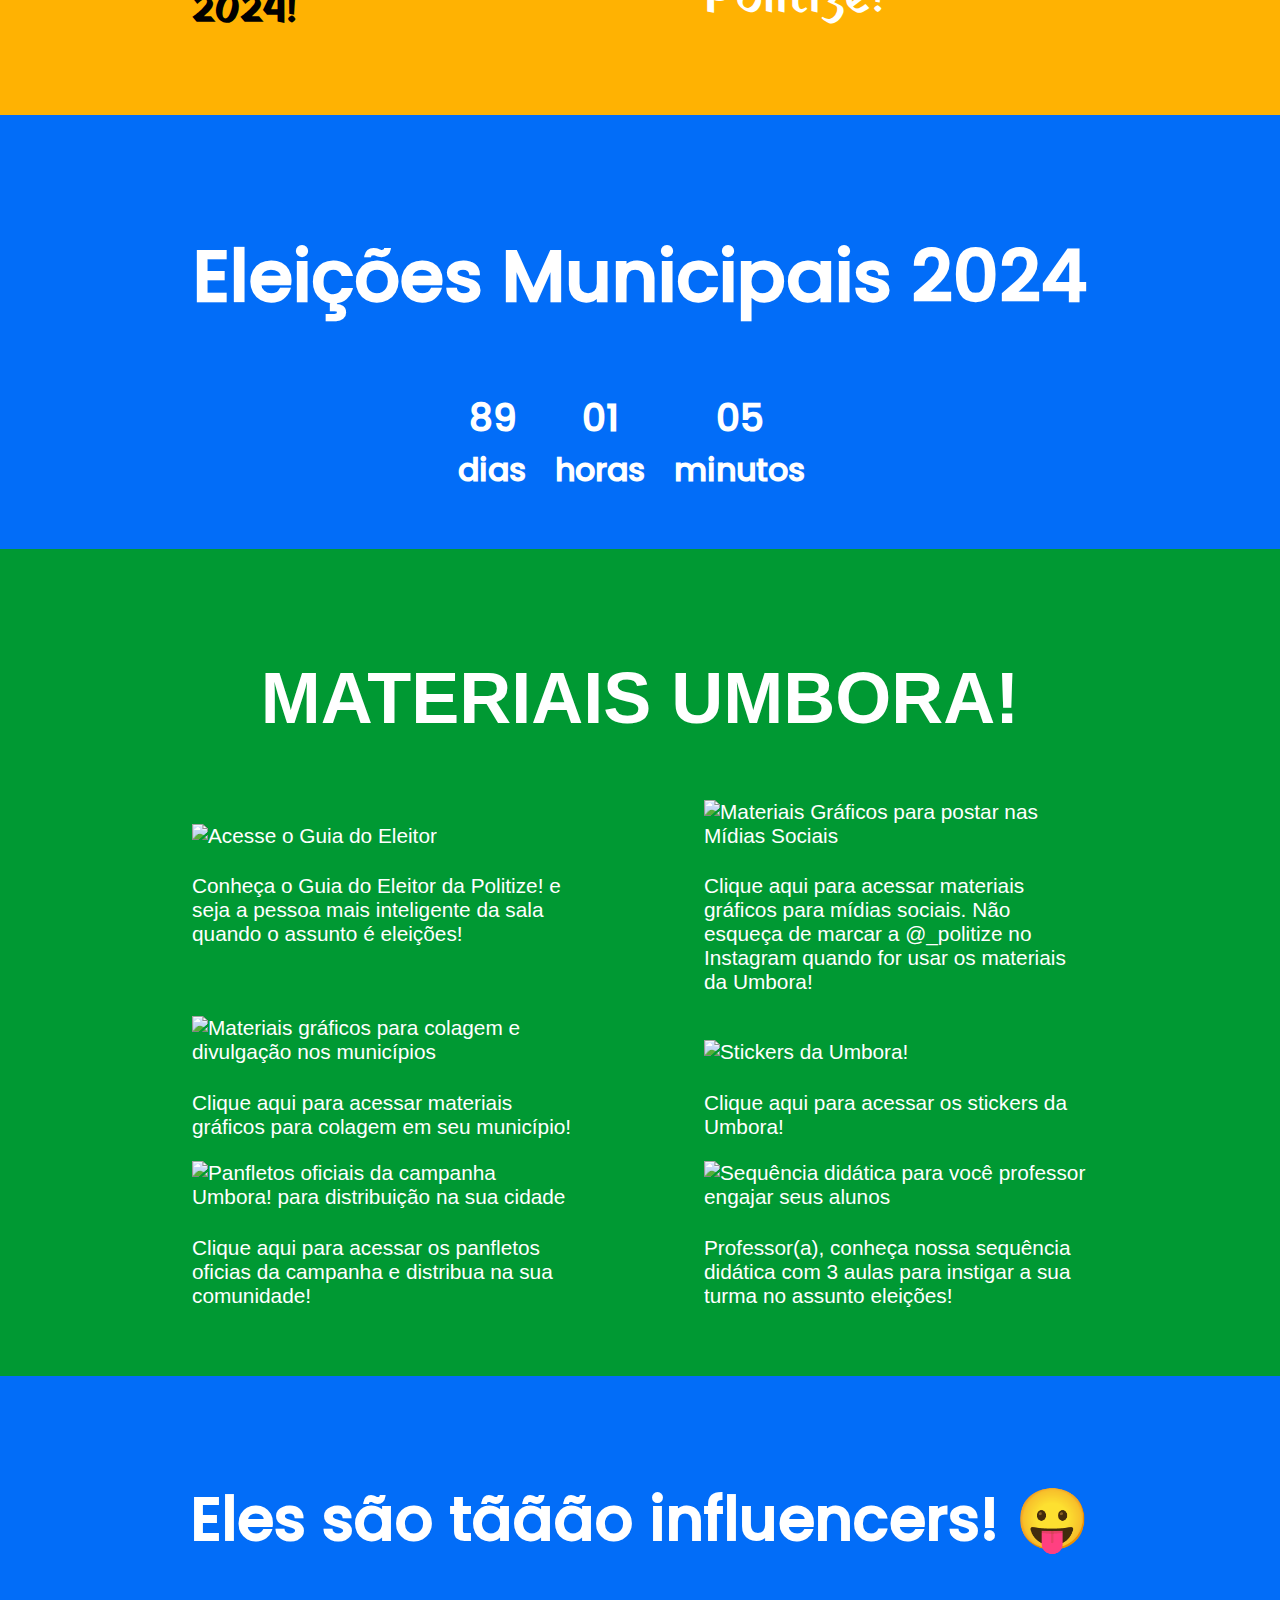
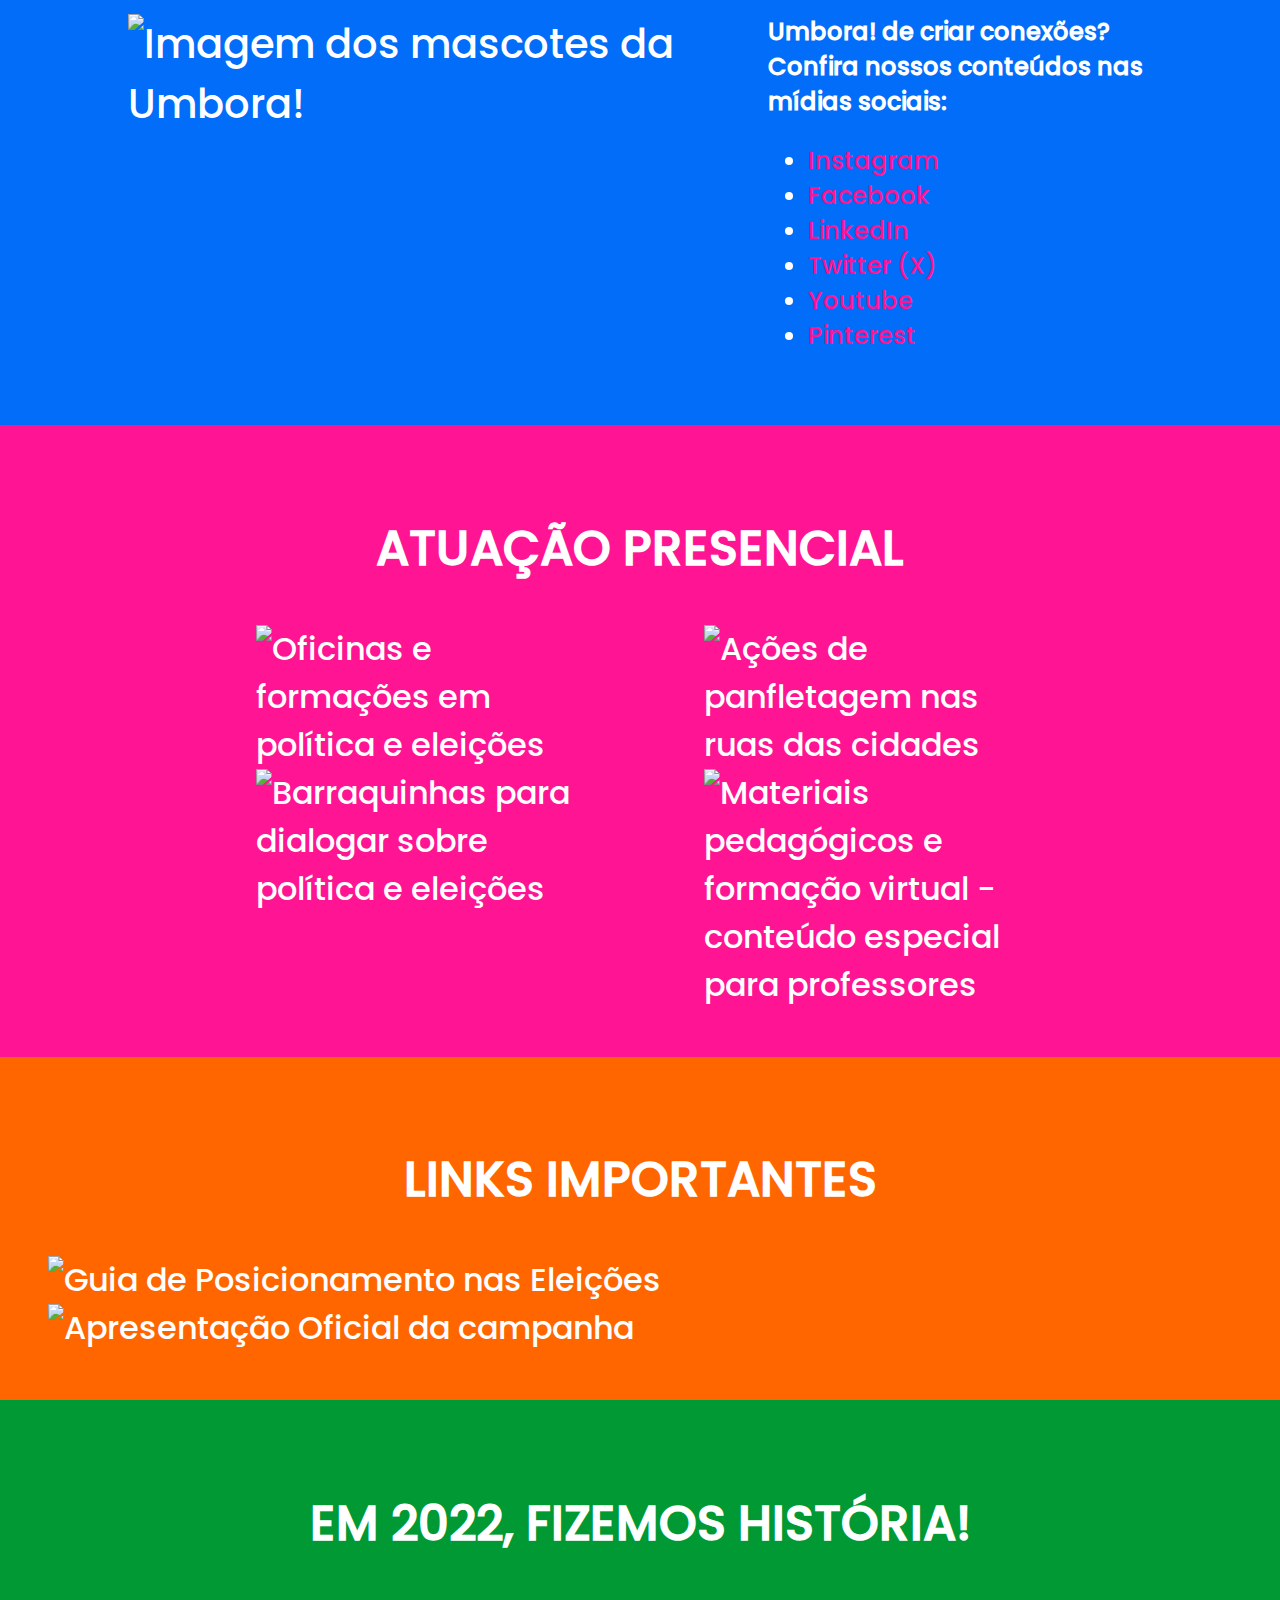
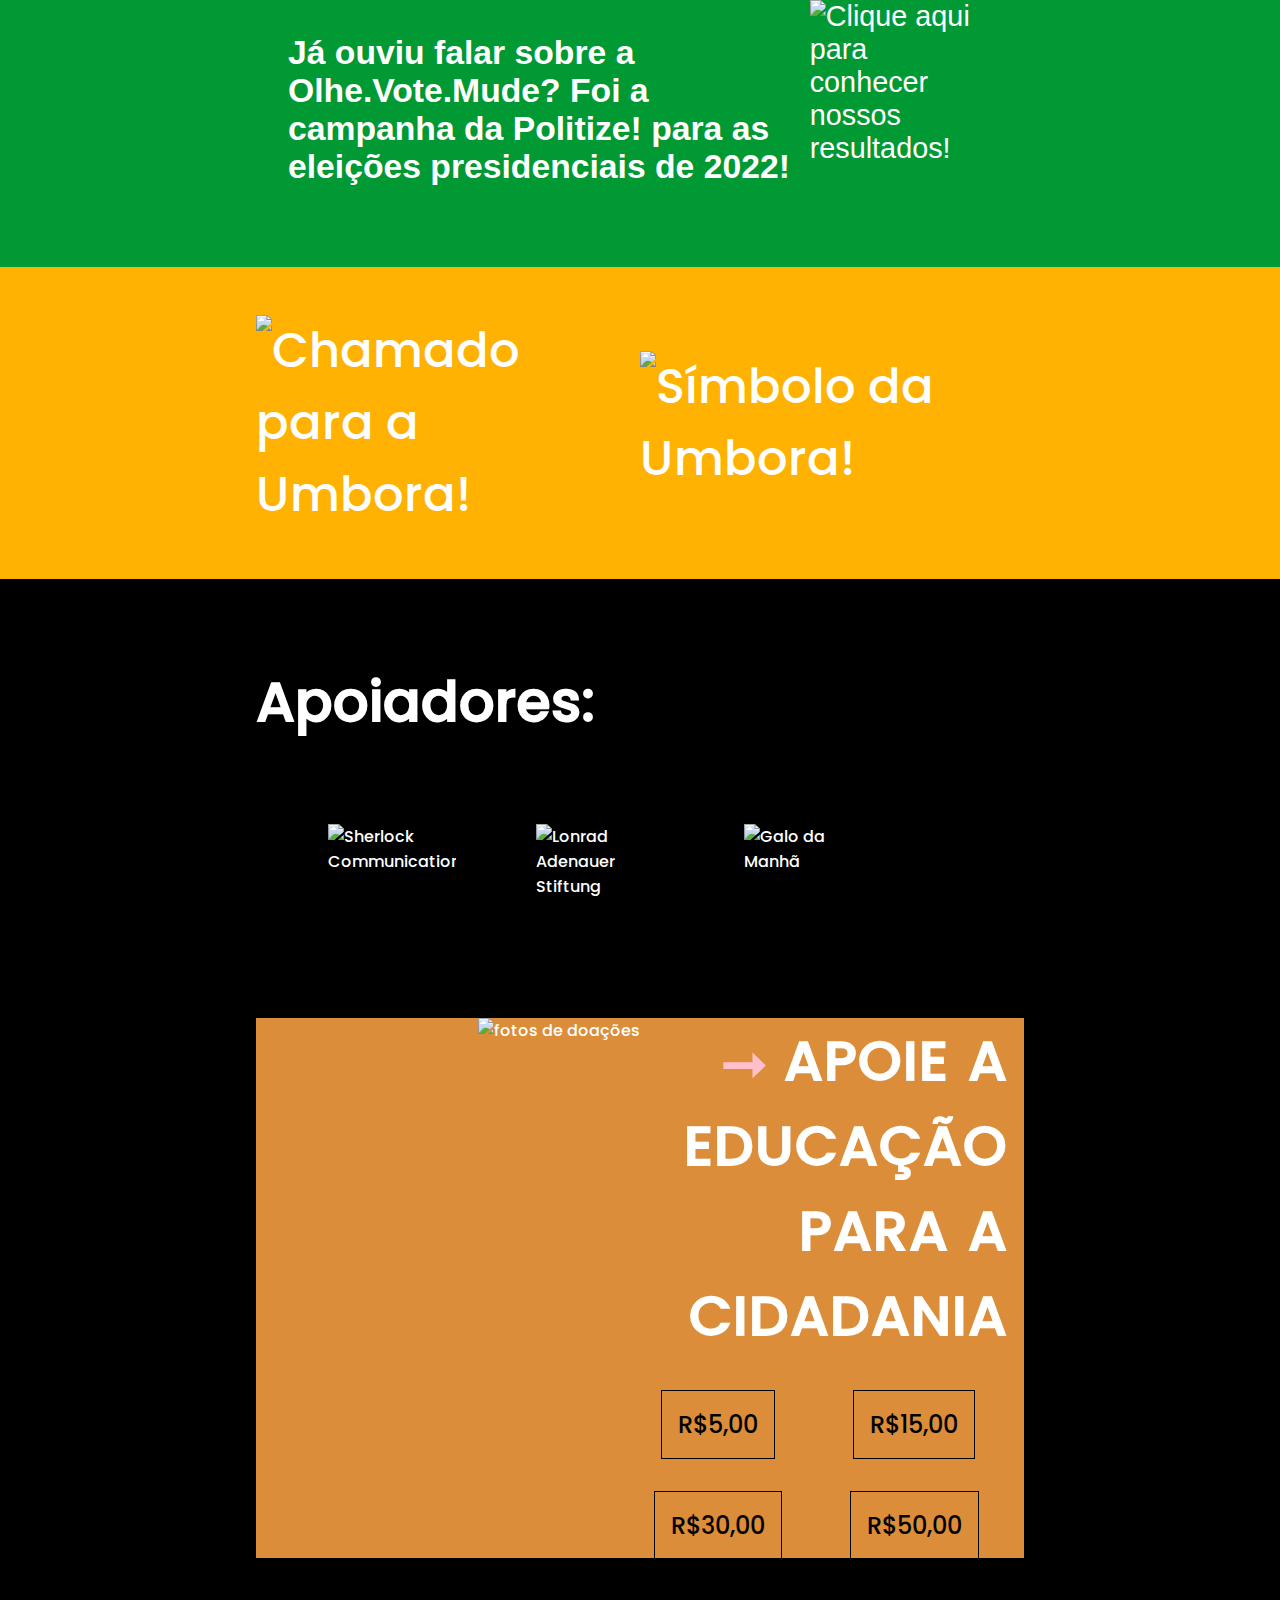
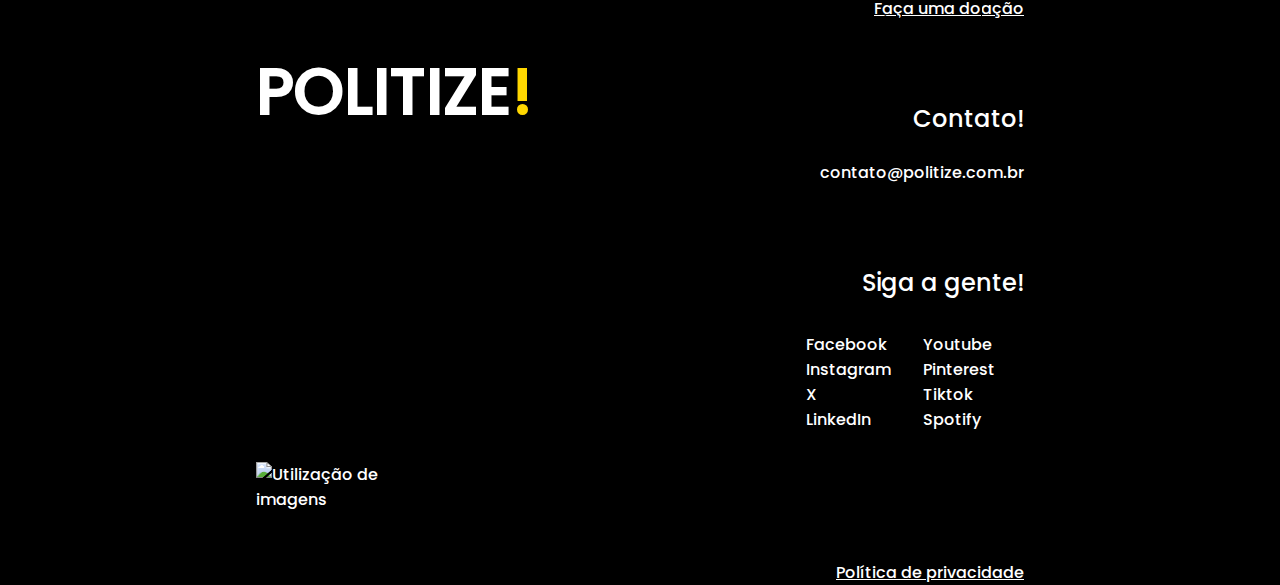
==== commit 98922a0a: "redoing the page, footer" ====
--- a/html-pages/index.html
+++ b/html-pages/index.html
@@ -29,7 +29,7 @@
 
         <main>
             <section id="display-video">
-                <iframe width="560" height="315" src="https://www.youtube.com/embed/KKNCiRWd_j0?si=w49cdVkKcpp4YYvg" title="YouTube video player" frameborder="0" allow="accelerometer; autoplay; clipboard-write; encrypted-media; gyroscope; picture-in-picture; web-share" referrerpolicy="strict-origin-when-cross-origin" allowfullscreen></iframe>            
+                <iframe width="560" height="315" src="https://www.youtube.com/embed/KKNCiRWd_j0?si=w49cdVkKcpp4YYvg" title="YouTube video player" frameborder="0" referrerpolicy="strict-origin-when-cross-origin"></iframe>            
             </section>
 
 
--- a/html-pages/assets/css/stylesheet.css
+++ b/html-pages/assets/css/stylesheet.css
@@ -296,14 +296,16 @@
 }
 
 .patrocinadores h3{
-    font-size: 2rem;
-    padding-bottom: 1rem;
+    font-size: 3.5rem;
+    padding-top: 5rem;
+    padding-bottom: 5rem;
     margin: 0;
 }
 
 .patrocinadores-logo{
     display: flex;
     justify-content: center;
+    padding-bottom: 5rem;
 }
 
 .patrocinadores-logo img {
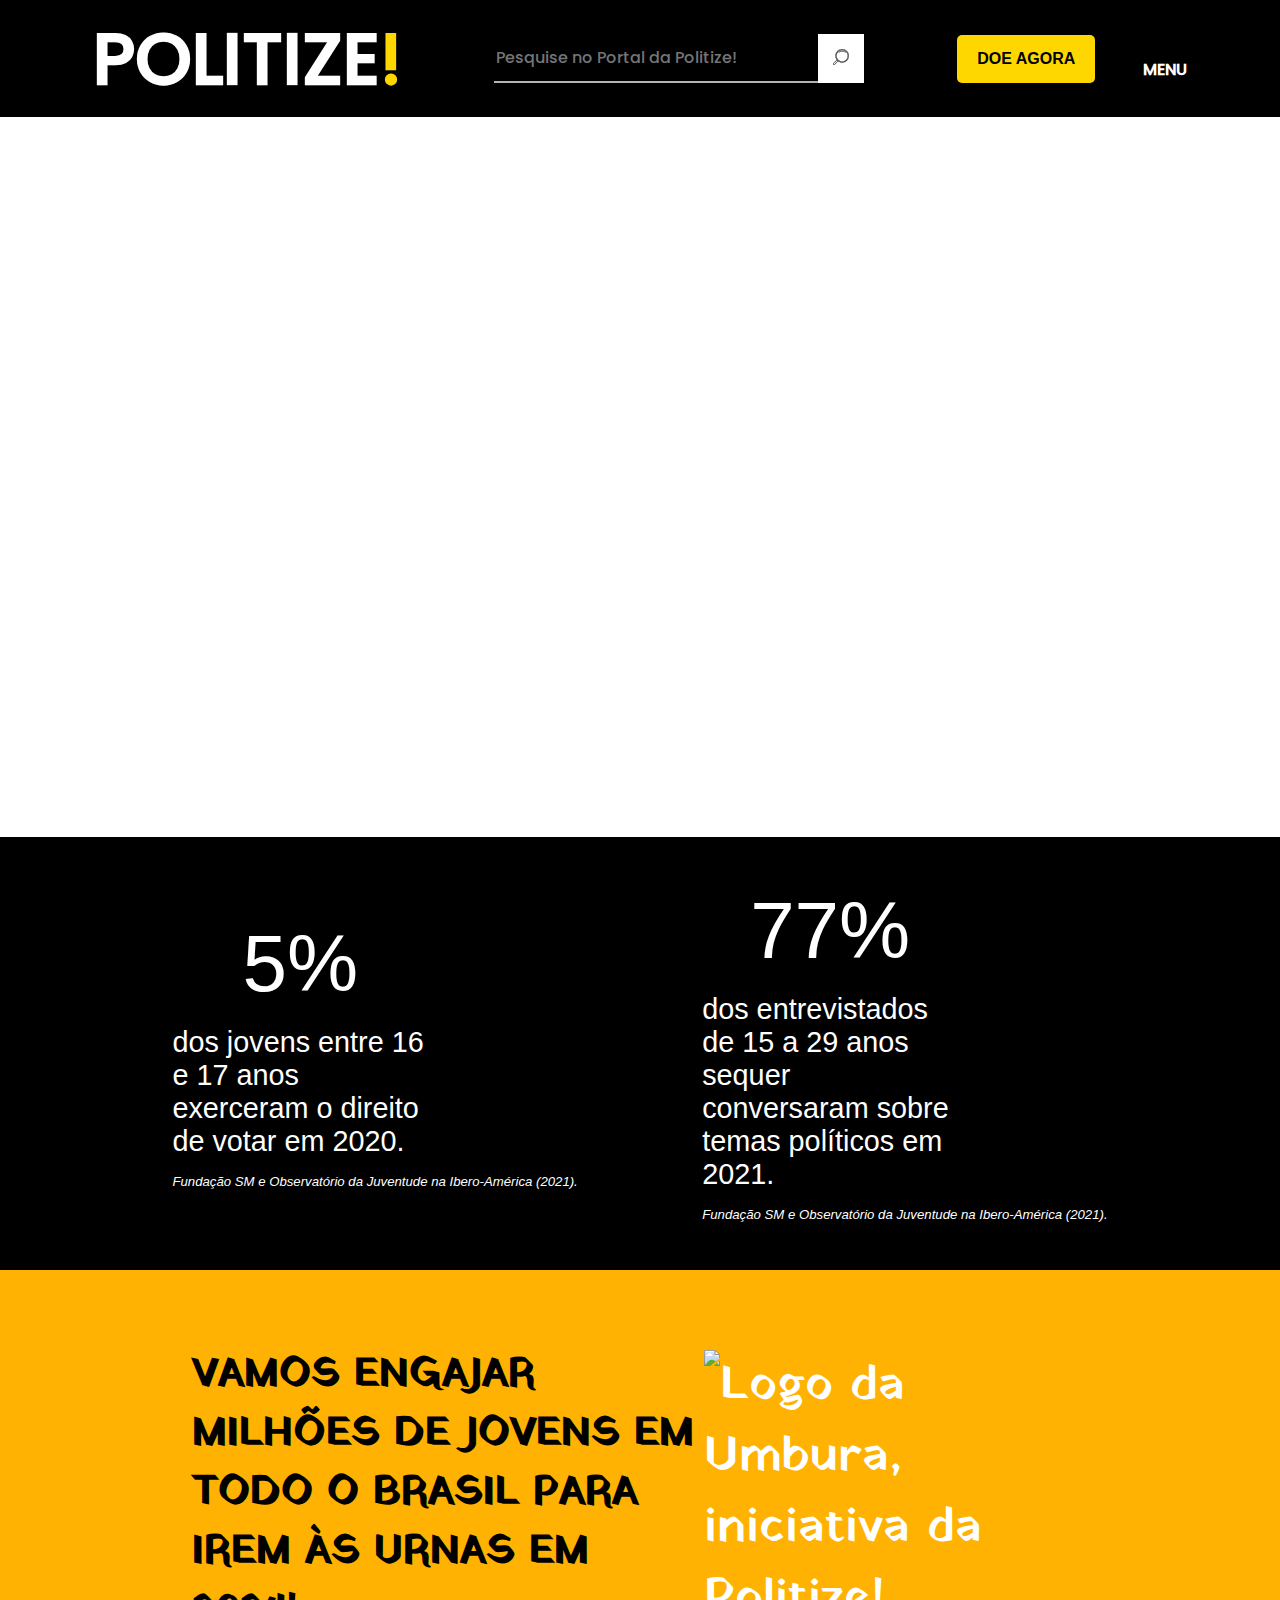
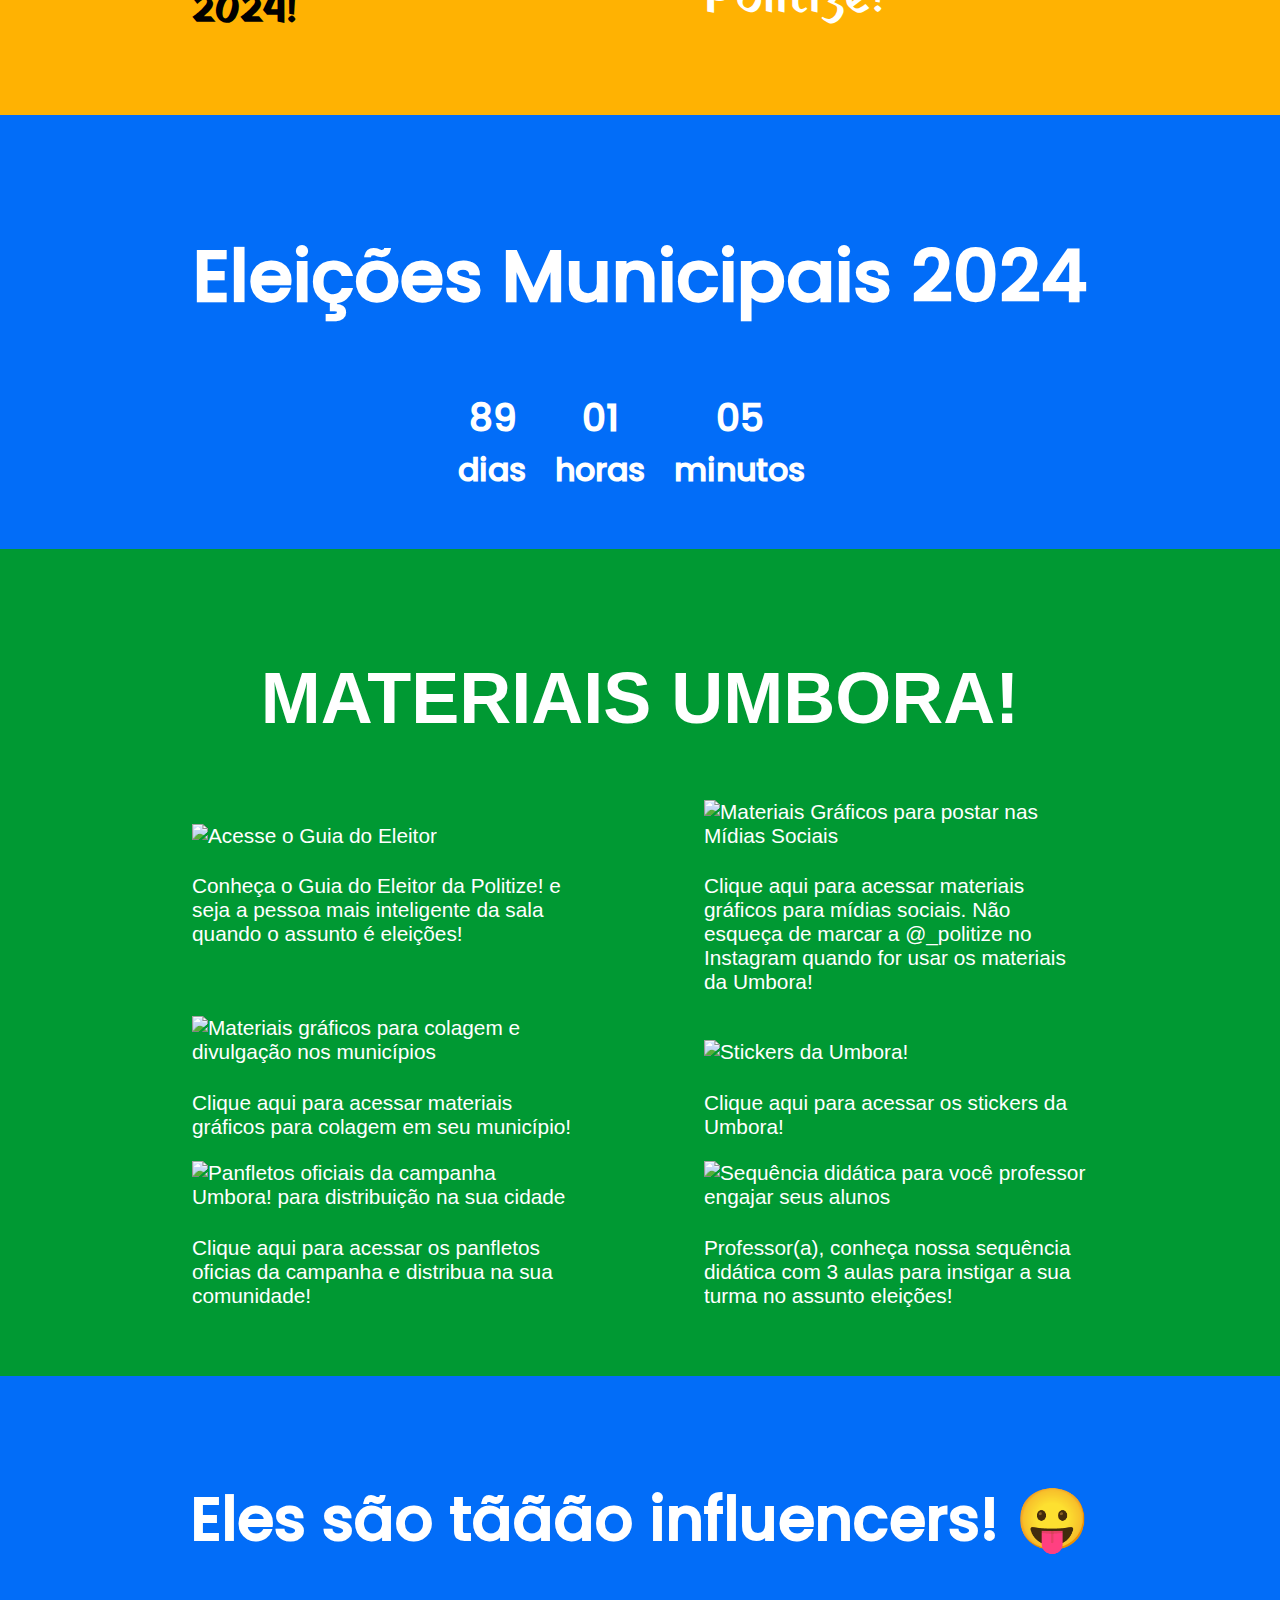
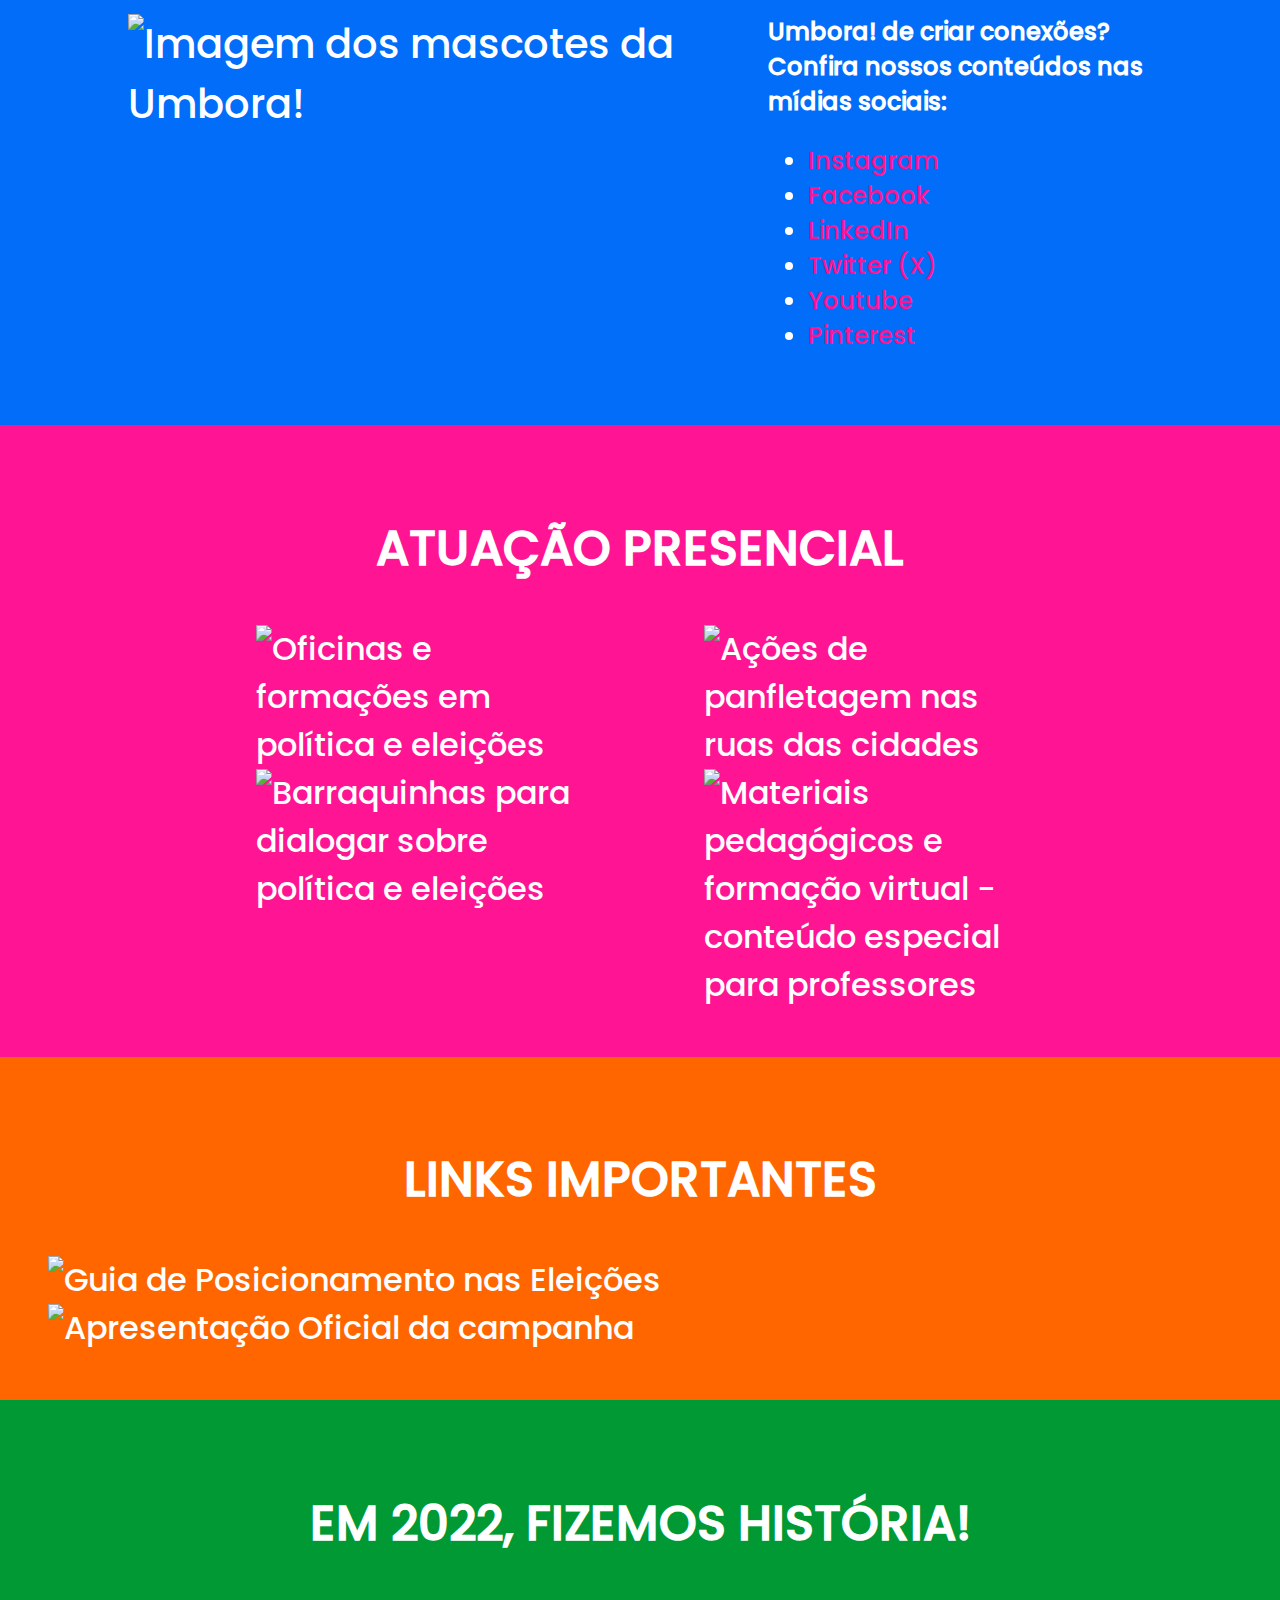
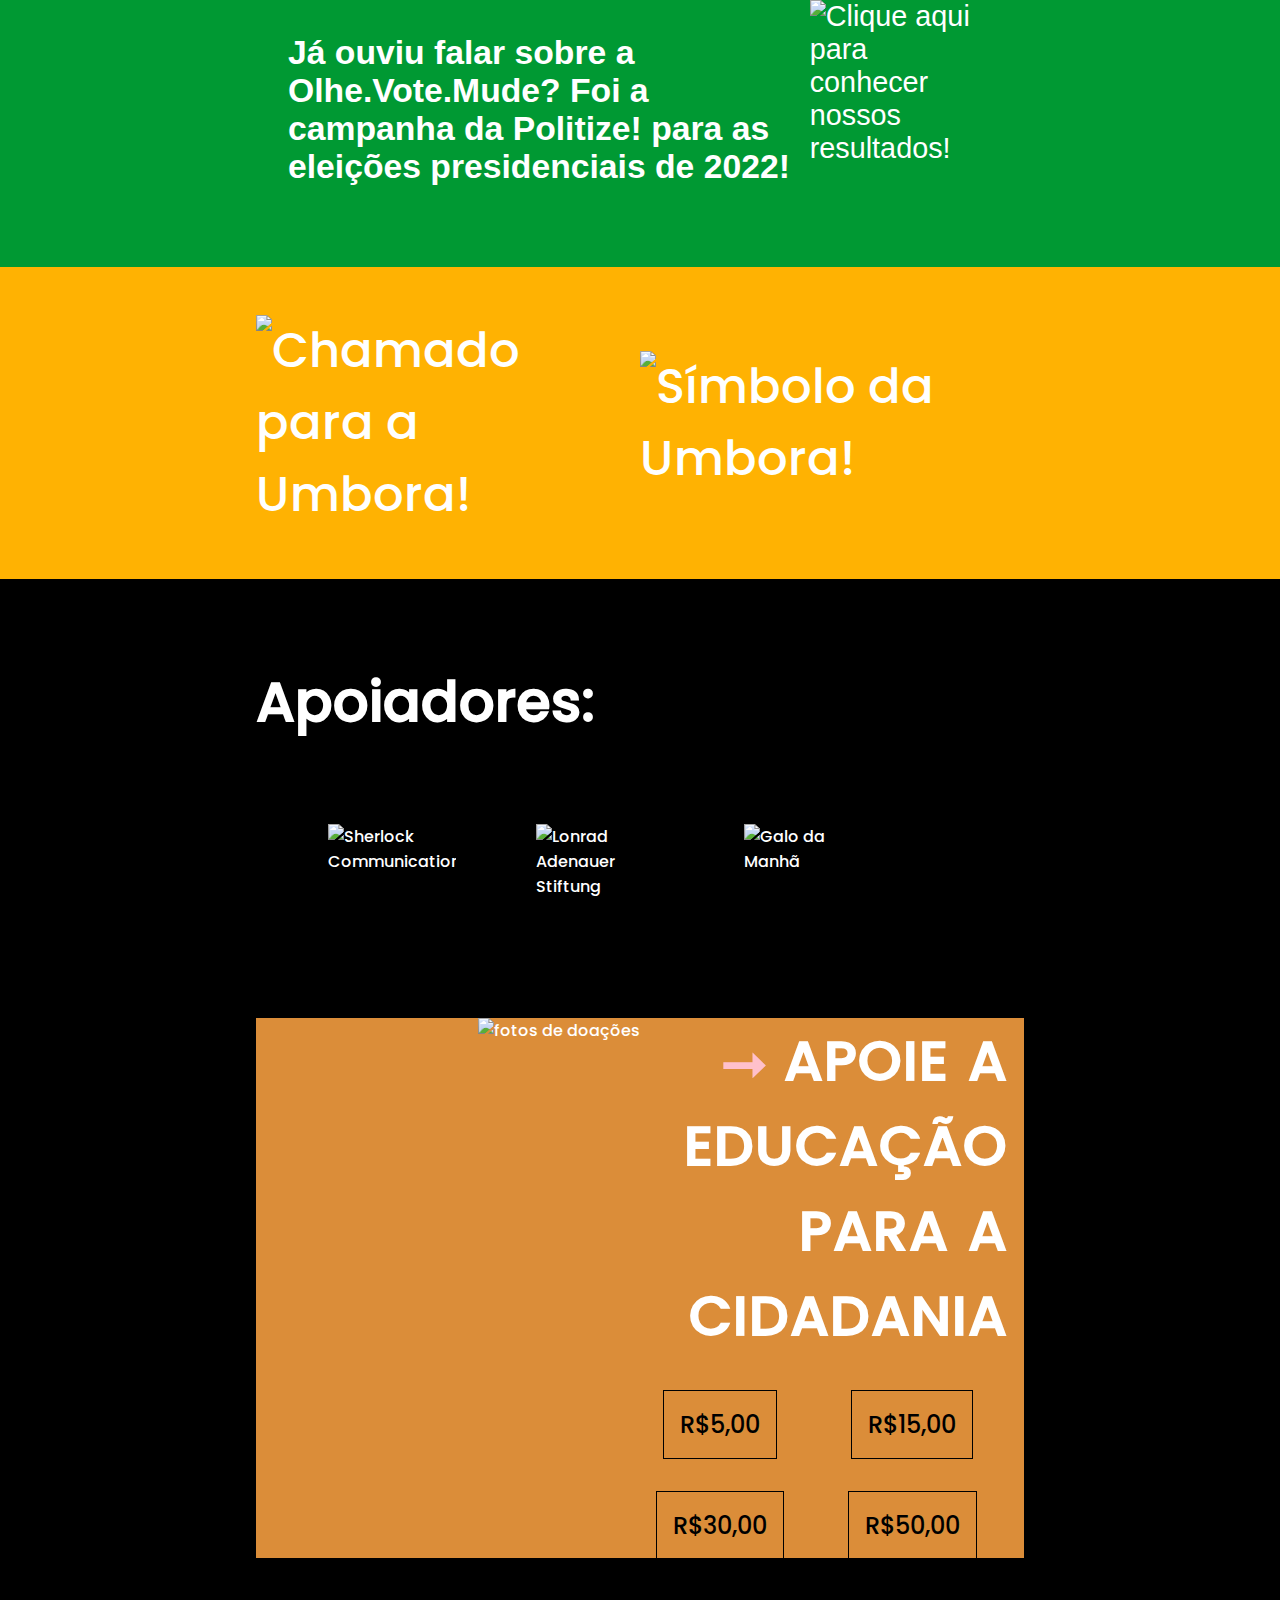
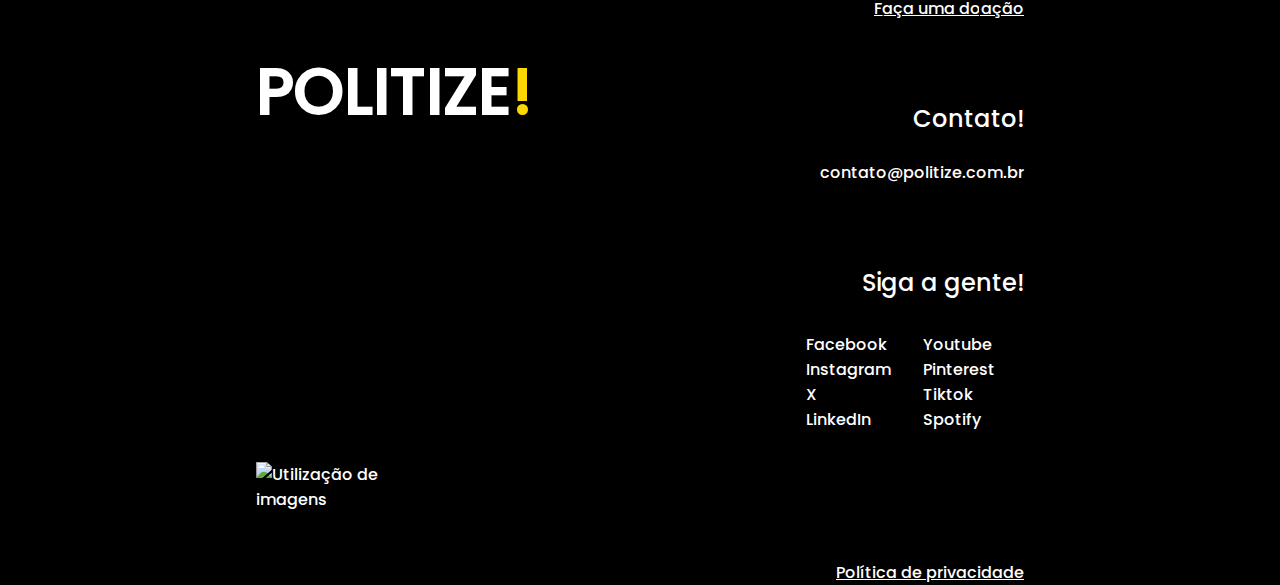
==== commit d90f6cd0: "updatting the page with my new knowledge about animations and transitios" ====
--- a/html-pages/index.html
+++ b/html-pages/index.html
@@ -61,7 +61,7 @@
 
 
             <section class="content">
-                <h2>Eleições Municipais 2024</h2>
+                <h2 id="animacao">Eleições Municipais 2024</h2>
                 <div>
                     <div class="timer">
                         <div class="date-time">
--- a/html-pages/assets/css/stylesheet.css
+++ b/html-pages/assets/css/stylesheet.css
@@ -29,9 +29,35 @@
     color: white;
 }
 
-:is(a h2){
+header:has(a h2){
     text-transform: uppercase;
     font-size: 3rem;
+}
+
+a:has(h2):hover{
+    color: #FFB202;
+    transition: color 1.5s linear;
+    animation-name: logo;
+    animation-duration: 7s;
+    animation-iteration-count: infinite; /*very useful*/
+}
+
+@keyframes logo {
+    20%{
+        color: #1ff366;
+    }
+    40%{
+        color: blue;
+    }
+    60%{
+        color: rgb(255, 152, 169);
+    }
+    80%{
+        color: white;
+    }
+    100%{
+        color: #DB8D39;
+    }
 }
 
 a h2 b{
@@ -45,6 +71,7 @@
     width: 25vw;
     font-family: poppins;
     font-size: 1rem;
+    color: white;
 }               
 
 form input :has([placeholder]):placeholder-shown{
@@ -84,6 +111,7 @@
 
 .acess button:hover{
     background-color: white;
+    transition: background-color 1.5s ease-out;
 }
 
 .acess nav a{
@@ -93,6 +121,7 @@
 
 .acess nav a:hover{
     color: gold;
+    transition: color 1s ease-out;
 }
 
 #display-video{
@@ -114,6 +143,29 @@
     font-size: 3rem;
     align-items: center;
     padding: 3rem;
+}
+
+#animacao{
+    animation-name: rotativo;
+    animation-duration: 5s;
+    animation-iteration-count: infinite;
+    animation-timing-function: ease-in-out;
+}
+
+#animacao:hover{
+    animation-play-state: paused;
+}
+
+@keyframes rotativo{
+    50%{
+        transform: translateX(100px)
+    }
+    75%{
+        transform: translateX(-100px);
+    }
+    100%{
+        transform: translateX(0);
+    }
 }
 
 .timer{
@@ -341,7 +393,7 @@
     display: grid;
     grid-template-columns: 1fr 1fr;
     row-gap: 2rem;
-    column-gap: 0.5rem;
+    column-gap: 0;
     width: 50%;
     margin: 2rem 1rem 1rem auto;
     justify-items: center;
@@ -359,6 +411,7 @@
 .background button:hover{
     background-color: white;
     border: white 1px solid;
+    transition: background-color 1.5s ease-out, border .5s linear;
 }
 
 .doacao .background img {
@@ -370,6 +423,16 @@
 .footer-logo{
     display: flex;
     flex-direction: column;
+}
+
+.footer-logo a h2{
+    text-transform: uppercase;
+    font-size: 3rem;
+}
+
+.footer-logo a h2:hover{
+    color: #FFB202;
+    transition: color 1.5s linear;
 }
 
 .contact{
